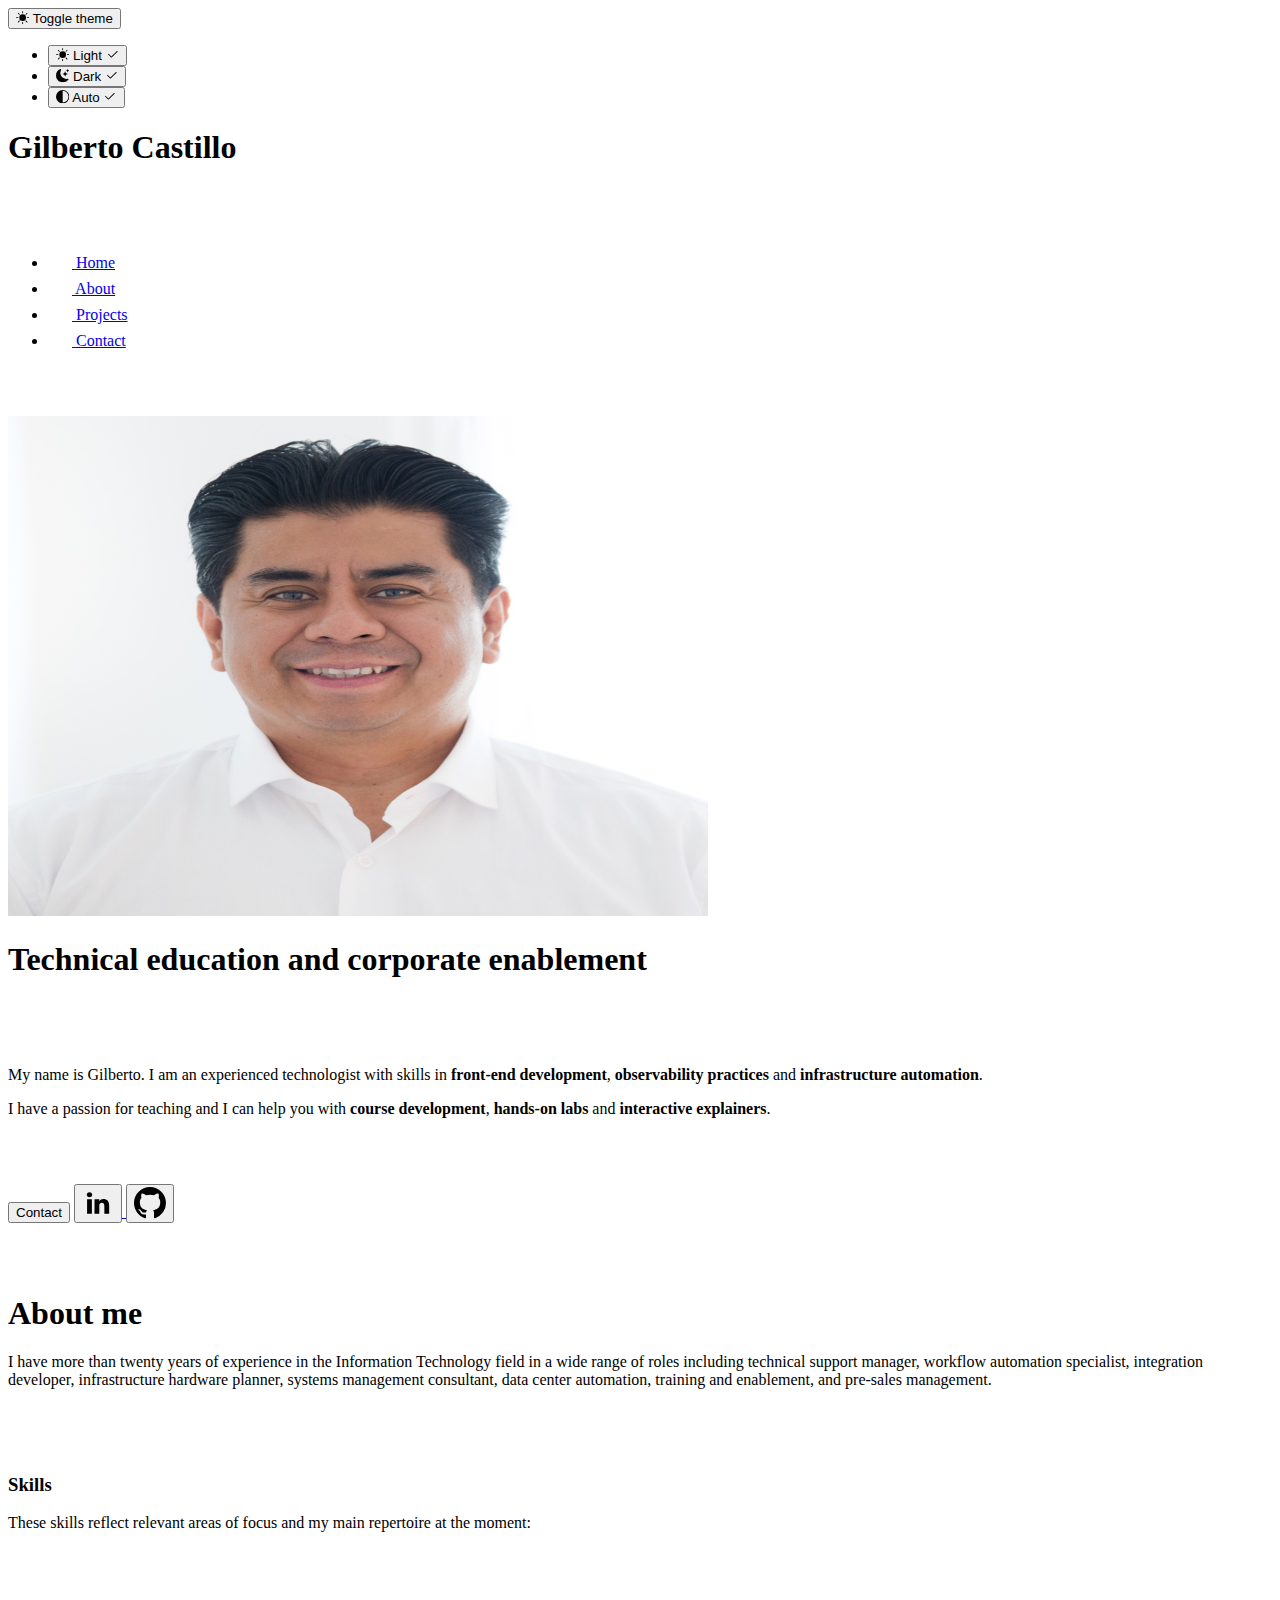
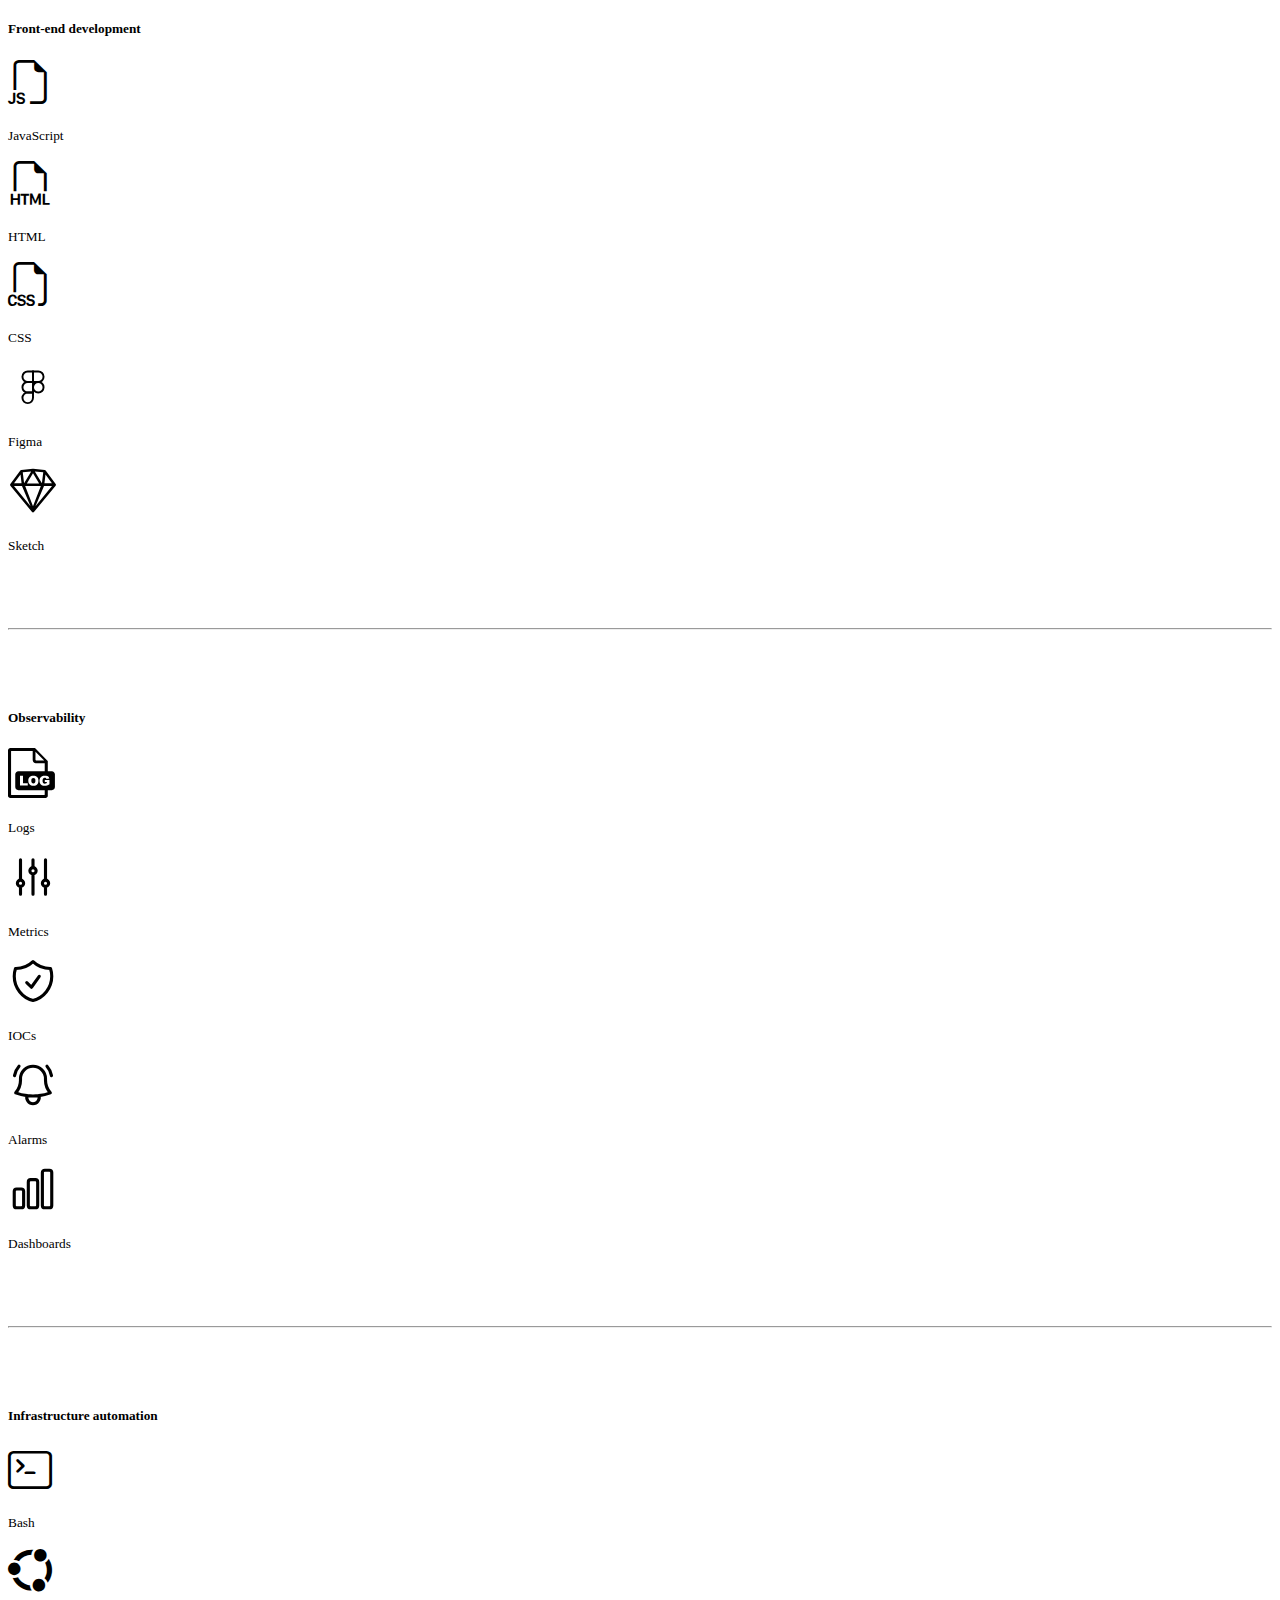
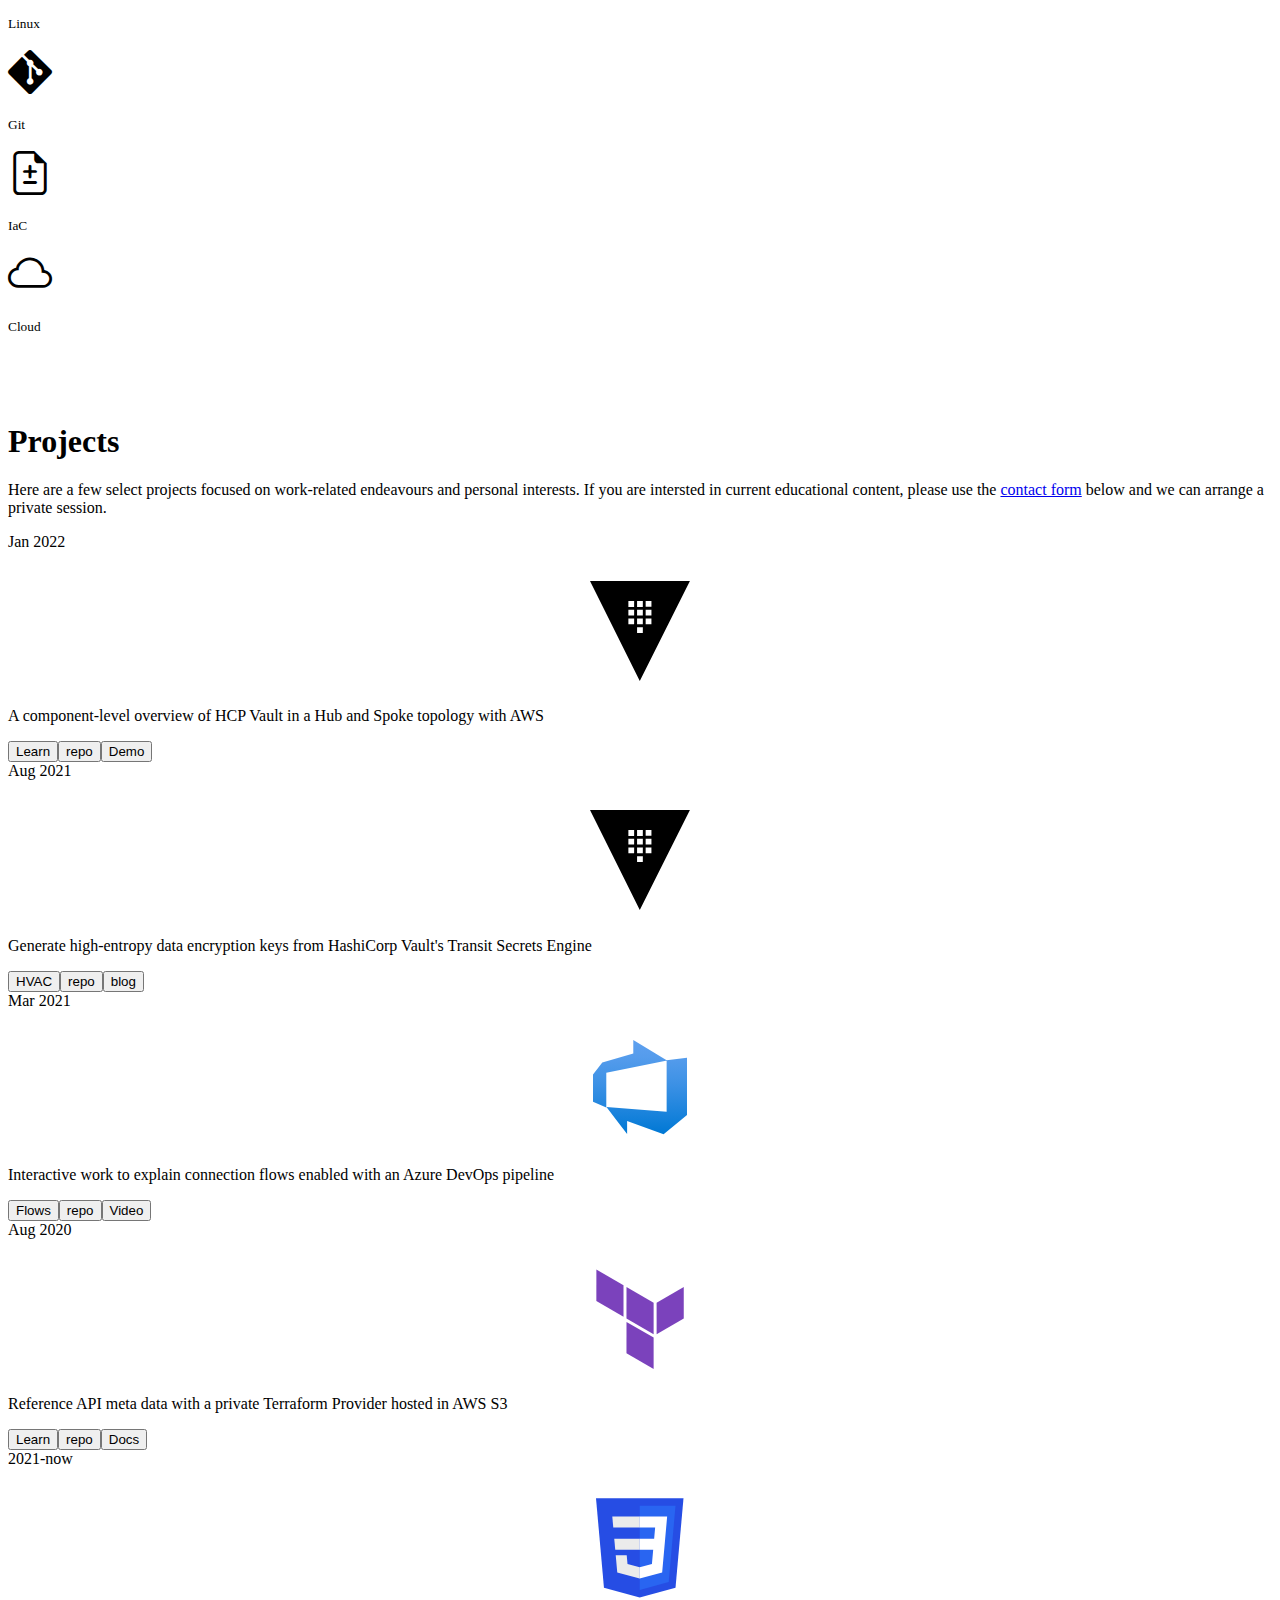
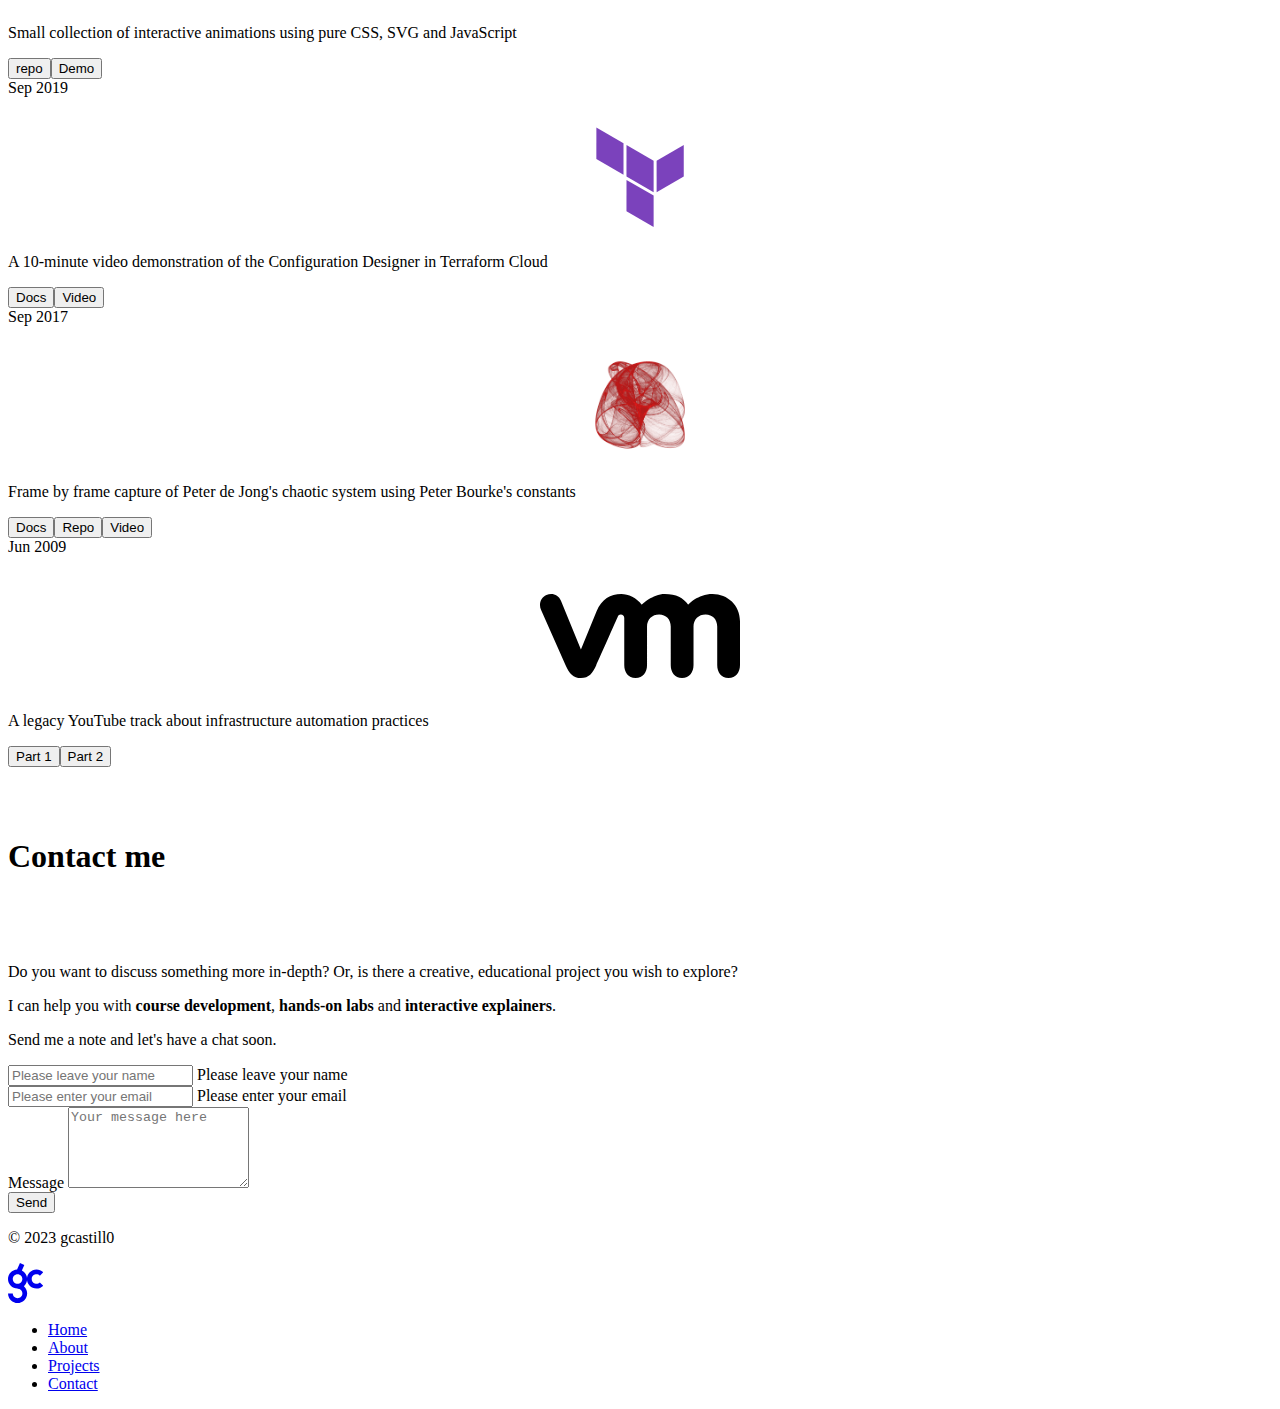
==== index.html @ 2a3304d2 "Updating copy on some areas" ====
<!doctype html>
<html lang="en" data-bs-theme="auto">

  <head>

    <meta charset="utf-8">
    <meta name="viewport" content="width=device-width, initial-scale=1">
    <meta name="description" content="">
    <meta name="author" content="Mark Otto, Jacob Thornton, and Bootstrap contributors">
    <meta name="generator" content="Hugo 0.111.3">
    <title>gcastill0</title>

    <link href="https://cdn.jsdelivr.net/npm/bootstrap@5.3.0-alpha3/dist/css/bootstrap.min.css" rel="stylesheet"
      integrity="sha384-KK94CHFLLe+nY2dmCWGMq91rCGa5gtU4mk92HdvYe+M/SXH301p5ILy+dN9+nJOZ" crossorigin="anonymous">

    <link rel="stylesheet" href="https://cdn.jsdelivr.net/npm/bootstrap-icons@1.10.4/font/bootstrap-icons.css">

    <script src="https://cdn.jsdelivr.net/npm/bootstrap@5.3.0-alpha3/dist/js/bootstrap.bundle.min.js"
      integrity="sha384-ENjdO4Dr2bkBIFxQpeoTz1HIcje39Wm4jDKdf19U8gI4ddQ3GYNS7NTKfAdVQSZe" crossorigin="anonymous"
      defer></script>

    <script src="/js/color-modes.js"></script>

    <link rel="stylesheet" href="/css/styles.css">
  </head>

  <body>

    <main>

      <svg xmlns="http://www.w3.org/2000/svg" style="display: none;">
        <symbol id="check2" viewBox="0 0 16 16">
          <path
            d="M13.854 3.646a.5.5 0 0 1 0 .708l-7 7a.5.5 0 0 1-.708 0l-3.5-3.5a.5.5 0 1 1 .708-.708L6.5 10.293l6.646-6.647a.5.5 0 0 1 .708 0z" />
        </symbol>
        <symbol id="circle-half" viewBox="0 0 16 16">
          <path d="M8 15A7 7 0 1 0 8 1v14zm0 1A8 8 0 1 1 8 0a8 8 0 0 1 0 16z" />
        </symbol>
        <symbol id="moon-stars-fill" viewBox="0 0 16 16">
          <path
            d="M6 .278a.768.768 0 0 1 .08.858 7.208 7.208 0 0 0-.878 3.46c0 4.021 3.278 7.277 7.318 7.277.527 0 1.04-.055 1.533-.16a.787.787 0 0 1 .81.316.733.733 0 0 1-.031.893A8.349 8.349 0 0 1 8.344 16C3.734 16 0 12.286 0 7.71 0 4.266 2.114 1.312 5.124.06A.752.752 0 0 1 6 .278z" />
          <path
            d="M10.794 3.148a.217.217 0 0 1 .412 0l.387 1.162c.173.518.579.924 1.097 1.097l1.162.387a.217.217 0 0 1 0 .412l-1.162.387a1.734 1.734 0 0 0-1.097 1.097l-.387 1.162a.217.217 0 0 1-.412 0l-.387-1.162A1.734 1.734 0 0 0 9.31 6.593l-1.162-.387a.217.217 0 0 1 0-.412l1.162-.387a1.734 1.734 0 0 0 1.097-1.097l.387-1.162zM13.863.099a.145.145 0 0 1 .274 0l.258.774c.115.346.386.617.732.732l.774.258a.145.145 0 0 1 0 .274l-.774.258a1.156 1.156 0 0 0-.732.732l-.258.774a.145.145 0 0 1-.274 0l-.258-.774a1.156 1.156 0 0 0-.732-.732l-.774-.258a.145.145 0 0 1 0-.274l.774-.258c.346-.115.617-.386.732-.732L13.863.1z" />
        </symbol>
        <symbol id="sun-fill" viewBox="0 0 16 16">
          <path
            d="M8 12a4 4 0 1 0 0-8 4 4 0 0 0 0 8zM8 0a.5.5 0 0 1 .5.5v2a.5.5 0 0 1-1 0v-2A.5.5 0 0 1 8 0zm0 13a.5.5 0 0 1 .5.5v2a.5.5 0 0 1-1 0v-2A.5.5 0 0 1 8 13zm8-5a.5.5 0 0 1-.5.5h-2a.5.5 0 0 1 0-1h2a.5.5 0 0 1 .5.5zM3 8a.5.5 0 0 1-.5.5h-2a.5.5 0 0 1 0-1h2A.5.5 0 0 1 3 8zm10.657-5.657a.5.5 0 0 1 0 .707l-1.414 1.415a.5.5 0 1 1-.707-.708l1.414-1.414a.5.5 0 0 1 .707 0zm-9.193 9.193a.5.5 0 0 1 0 .707L3.05 13.657a.5.5 0 0 1-.707-.707l1.414-1.414a.5.5 0 0 1 .707 0zm9.193 2.121a.5.5 0 0 1-.707 0l-1.414-1.414a.5.5 0 0 1 .707-.707l1.414 1.414a.5.5 0 0 1 0 .707zM4.464 4.465a.5.5 0 0 1-.707 0L2.343 3.05a.5.5 0 1 1 .707-.707l1.414 1.414a.5.5 0 0 1 0 .708z" />
        </symbol>
      </svg>

      <div class="dropdown position-fixed bottom-0 end-0 mb-3 me-3 bd-mode-toggle">
        <button class="btn btn-bd-primary py-2 dropdown-toggle d-flex align-items-center" id="bd-theme" type="button"
          aria-expanded="false" data-bs-toggle="dropdown" aria-label="Toggle theme (auto)">
          <svg class="bi my-1 theme-icon-active" width="1em" height="1em">
            <use href="#circle-half"></use>
          </svg>
          <span class="visually-hidden" id="bd-theme-text">Toggle theme</span>
        </button>
        <ul class="dropdown-menu dropdown-menu-end shadow" aria-labelledby="bd-theme-text">
          <li>
            <button type="button" class="dropdown-item d-flex align-items-center" data-bs-theme-value="light"
              aria-pressed="false">
              <svg class="bi me-2 opacity-50 theme-icon" width="1em" height="1em">
                <use href="#sun-fill"></use>
              </svg>
              Light
              <svg class="bi ms-auto d-none" width="1em" height="1em">
                <use href="#check2"></use>
              </svg>
            </button>
          </li>
          <li>
            <button type="button" class="dropdown-item d-flex align-items-center" data-bs-theme-value="dark"
              aria-pressed="false">
              <svg class="bi me-2 opacity-50 theme-icon" width="1em" height="1em">
                <use href="#moon-stars-fill"></use>
              </svg>
              Dark
              <svg class="bi ms-auto d-none" width="1em" height="1em">
                <use href="#check2"></use>
              </svg>
            </button>
          </li>
          <li>
            <button type="button" class="dropdown-item d-flex align-items-center active" data-bs-theme-value="auto"
              aria-pressed="true">
              <svg class="bi me-2 opacity-50 theme-icon" width="1em" height="1em">
                <use href="#circle-half"></use>
              </svg>
              Auto
              <svg class="bi ms-auto d-none" width="1em" height="1em">
                <use href="#check2"></use>
              </svg>
            </button>
          </li>
        </ul>
      </div>


      <h1 class="visually-hidden">Gilberto Castillo</h1>

      <nav class="navbar navbar-expand-md navbar-dark fixed-top bg-dark">
        <div class="container col-xxl-8">
          <div class="container">
            <div class="d-flex flex-wrap align-items-center justify-content-center justify-content-lg-start">

              <a href="/"
                class="d-flex align-items-center mb-3 mb-md-0 me-md-auto link-body-emphasis text-decoration-none">
                <svg class="bi me-2" xmlns="http://www.w3.org/2000/svg" height="40" viewBox="0 0 353.969117 401.290452">
                  <g fill="#FFF" fill-rule="evenodd">
                    <path
                      d="M286 256.958c26.64 0 49.264-9.37 67.874-28.11l-33.963-33.97c-9.769 9.386-21.073 14.08-33.911 14.08-19.257 0-48-14.047-48-48s28.305-48 48-48c13.13 0 24.477 4.682 34.04 14.047l33.93-33.843C335.37 74.36 312.713 64.958 286 64.958c-53.02 0-96 42.98-96 96 0 53.019 42.98 96 96 96Z" />
                    <path
                      d="m119.971 0 43.85 19.523-24.758 55.611C170.458 90.918 192 123.422 192 160.958c0 28.694-12.59 54.448-32.546 72.04a109.065 109.065 0 0 1 4.675 4.41c37.49 37.49 37.49 98.274 0 135.765-37.49 37.49-98.274 37.49-135.764 0C9.475 354.283.102 331.615.247 305.168l47.922.06c.14 13.385 4.853 24.72 14.137 34.004 13.926 13.926 43.874 24.008 67.882 0 24.008-24.009 13.617-54.266 0-67.883-9.078-9.078-20.39-13.752-33.935-14.022v-.37H96c-53.02 0-96-42.98-96-96 0-51.339 40.3-93.266 90.992-95.87L119.972 0ZM96 112.958c-26.51 0-48 21.49-48 48s21.49 48 48 48 48-21.49 48-48-21.49-48-48-48Z" />
                  </g>
                </svg>
              </a>

              <ul class="nav col-12 col-lg-auto my-2 justify-content-center my-md-0 text-small">
                <li>
                  <a href="#home" class="nav-link text-secondary active" aria-current="page">
                    <svg class="bi d-block mx-auto mb-1" width="24" height="24">
                      <use xlink:href="#home" />
                    </svg>
                    Home
                  </a>
                </li>
                <li>
                  <a href="#about" class="nav-link text-white">
                    <svg class="bi d-block mx-auto mb-1" width="24" height="24">
                      <use xlink:href="#about" />
                    </svg>
                    About
                  </a>
                </li>
                <li>
                  <a href="#projects" class="nav-link text-white">
                    <svg class="bi d-block mx-auto mb-1" width="24" height="24">
                      <use xlink:href="#projects" />
                    </svg>
                    Projects
                  </a>
                </li>
                <li>
                  <a href="#contact" class="nav-link text-white">
                    <svg class="bi d-block mx-auto mb-1" width="24" height="24">
                      <use xlink:href="#contact" />
                    </svg>
                    Contact
                  </a>
                </li>
              </ul>
            </div>
          </div>
        </div>
      </nav>

      <div class="vspacer"></div>

      <div class="container col-xxl-8 px-4 py-5" id="home">
        <div class="row flex-lg-row-reverse align-items-center g-5 py-5">
          <div class="col-10 col-sm-8 col-lg-6">
            <img src="img/IMG_2573.png" alt="Gilberto Castillo" class="d-block mx-lg-auto img-fluid" width="700"
              height="500" loading="lazy">
          </div>
          <div class="col-lg-6">
            <h1 class="display-5 fw-bold text-body-emphasis lh-1 mb-3">Technical education and corporate enablement
            </h1>
            <div class="vspacer"></div>
            <p class="lead">
              My name is Gilberto. I am an experienced technologist with skills in <strong>front-end
                development</strong>, <strong>observability
                practices</strong> and <strong>infrastructure automation</strong>.
            </p>
            <p class="lead">
              I have a passion for teaching and I can help you with <strong>course development</strong>,
              <strong>hands-on labs</strong>
              and <strong>interactive explainers</strong>.
            </p>
            <div class="vspacer"></div>
            <div class="d-flex gap-2 d-md-flex mb-3">
              <button type="button" class="btn btn-primary btn-lg px-4 me-md-2"
                onclick="location.href='#contact'">Contact</button>

              <a href="https://www.linkedin.com/in/gcastill0" class="link-secondary">
                <button type="button" class="btn btn-outline-secondary d-inline-flex align-items-center">

                  <?xml version="1.0" encoding="UTF-8"?>
                  <svg width="32" height="32" viewBox="0 0 16 16" version="1.1" xmlns="http://www.w3.org/2000/svg"
                    class="bi bi-linkedin">
                    <g fill-rule="nonzero">
                      <path
                        d="M0,1.146 C0,0.513 0.526,0 1.175,0 L14.825,0 C15.474,0 16,0.513 16,1.146 L16,14.854 C16,15.487 15.474,16 14.825,16 L1.175,16 C0.526,16 0,15.487 0,14.854 L0,1.146 Z"
                        fill="none"></path>
                      <path
                        d="M4.943,13.394 L4.943,6.169 L2.542,6.169 L2.542,13.394 L4.943,13.394 Z M3.743,5.182 C4.58,5.182 5.101,4.628 5.101,3.934 C5.086,3.225 4.581,2.686 3.759,2.686 C2.937,2.686 2.4,3.226 2.4,3.934 C2.4,4.628 2.921,5.182 3.727,5.182 L3.743,5.182 Z M8.651,13.394 L8.651,9.359 C8.651,9.143 8.667,8.927 8.731,8.773 C8.904,8.342 9.299,7.895 9.963,7.895 C10.832,7.895 11.179,8.557 11.179,9.529 L11.179,13.394 L13.58,13.394 L13.58,9.25 C13.58,7.03 12.396,5.998 10.816,5.998 C9.542,5.998 8.971,6.698 8.651,7.191 L8.651,7.216 L8.635,7.216 C8.640311,7.20765239 8.64564435,7.19931903 8.651,7.191 L8.651,6.169 L6.251,6.169 C6.281,6.847 6.251,13.394 6.251,13.394 L8.651,13.394 L8.651,13.394 Z"
                        fill="currentColor"></path>
                    </g>
                  </svg>

                </button>
              </a>

              <a href="https://github.com/gcastill0" class="link-secondary">
                <button type="button" class="btn btn-outline-secondary d-inline-flex align-items-center"
                  data-bs-theme-value="dark">

                  <svg xmlns="http://www.w3.org/2000/svg" width="32" height="32" fill="currentColor"
                    class="bi bi-github" viewBox="0 0 16 16">
                    <path
                      d="M8 0C3.58 0 0 3.58 0 8c0 3.54 2.29 6.53 5.47 7.59.4.07.55-.17.55-.38 0-.19-.01-.82-.01-1.49-2.01.37-2.53-.49-2.69-.94-.09-.23-.48-.94-.82-1.13-.28-.15-.68-.52-.01-.53.63-.01 1.08.58 1.23.82.72 1.21 1.87.87 2.33.66.07-.52.28-.87.51-1.07-1.78-.2-3.64-.89-3.64-3.95 0-.87.31-1.59.82-2.15-.08-.2-.36-1.02.08-2.12 0 0 .67-.21 2.2.82.64-.18 1.32-.27 2-.27.68 0 1.36.09 2 .27 1.53-1.04 2.2-.82 2.2-.82.44 1.1.16 1.92.08 2.12.51.56.82 1.27.82 2.15 0 3.07-1.87 3.75-3.65 3.95.29.25.54.73.54 1.48 0 1.07-.01 1.93-.01 2.2 0 .21.15.46.55.38A8.012 8.012 0 0 0 16 8c0-4.42-3.58-8-8-8z" />
                  </svg>
                </button>
              </a>

            </div>
          </div>
        </div>
      </div>

      <div class="vspacer"></div>

      <div class="container col-xl-10 col-xxl-8 px-4 py-5 border-top" id="about">
        <div class="px-4 py-5 my-5 text-center">
          <h1 class="display-5 fw-bold text-body-emphasis">About me</h1>
          <div class="col-lg-10 mx-auto">
            <p class="lead mb-4">
              I have more than twenty years of experience in the Information Technology field in a wide
              range of roles including technical support manager, workflow automation specialist,
              integration developer, infrastructure hardware planner, systems management consultant,
              data center automation, training and enablement, and pre-sales management.
            </p>
            <div class="vspacer"></div>
            <h3>Skills</h3>
            <p class="lead mb-4">These skills reflect relevant areas of focus and my main repertoire at
              the moment:
            </p>
          </div>

          <div class="vspacer"></div>

          <div class="container">

            <div class="row">
              <div class="col-sm d-flex flex-column align-items-center justify-content-center">
                <h5>Front-end development</h5>
              </div>
              <div class="col-sm d-flex flex-column align-items-center justify-content-center">
                <i class="bi bi-filetype-js" style="font-size: 2.75rem;"></i>
                <p><small>JavaScript</small></p>
              </div>
              <div class="col-sm d-flex flex-column align-items-center justify-content-center">
                <i class="bi bi-filetype-html" style="font-size: 2.75rem;"></i>
                <p><small>HTML</small></p>
              </div>
              <div class="col-sm d-flex flex-column align-items-center justify-content-center">
                <i class="bi bi-filetype-css" style="font-size: 2.75rem;"></i>
                <p><small>CSS</small></p>
              </div>
              <div class="col-sm d-flex flex-column align-items-center justify-content-center">
                <svg height="50" viewBox="0 0 90 90" fill="none" xmlns="http://www.w3.org/2000/svg">
                  <g id="Icon">
                    <rect width="90" height="90" fill="none" />
                    <g id="figma_logo">
                      <path id="Vector"
                        d="M45 45.5C45 42.9804 46.0009 40.5641 47.7825 38.7825C49.5641 37.0009 51.9804 36 54.5 36C57.0196 36 59.4359 37.0009 61.2175 38.7825C62.9991 40.5641 64 42.9804 64 45.5C64 48.0196 62.9991 50.4359 61.2175 52.2175C59.4359 53.9991 57.0196 55 54.5 55C51.9804 55 49.5641 53.9991 47.7825 52.2175C46.0009 50.4359 45 48.0196 45 45.5V45.5Z"
                        stroke="currentColor" stroke-width="3.5" />
                      <path id="Vector_2"
                        d="M26 64.5C26 61.9804 27.0009 59.5641 28.7825 57.7825C30.5641 56.0009 32.9804 55 35.5 55H45V64.5C45 67.0196 43.9991 69.4359 42.2175 71.2175C40.4359 72.9991 38.0196 74 35.5 74C32.9804 74 30.5641 72.9991 28.7825 71.2175C27.0009 69.4359 26 67.0196 26 64.5Z"
                        stroke="currentColor" stroke-width="3.5" />
                      <path id="Vector_3"
                        d="M45 17V36H54.5C57.0196 36 59.4359 34.9991 61.2175 33.2175C62.9991 31.4359 64 29.0196 64 26.5C64 23.9804 62.9991 21.5641 61.2175 19.7825C59.4359 18.0009 57.0196 17 54.5 17H45Z"
                        stroke="currentColor" stroke-width="3.5" />
                      <path id="Vector_4"
                        d="M26 26.5C26 29.0196 27.0009 31.4359 28.7825 33.2175C30.5641 34.9991 32.9804 36 35.5 36H45V17H35.5C32.9804 17 30.5641 18.0009 28.7825 19.7825C27.0009 21.5641 26 23.9804 26 26.5Z"
                        stroke="currentColor" stroke-width="3.5" />
                      <path id="Vector_5"
                        d="M26 45.5C26 48.0196 27.0009 50.4359 28.7825 52.2175C30.5641 53.9991 32.9804 55 35.5 55H45V36H35.5C32.9804 36 30.5641 37.0009 28.7825 38.7825C27.0009 40.5641 26 42.9804 26 45.5Z"
                        stroke="currentColor" stroke-width="3.5" />
                    </g>
                  </g>
                </svg>
                <p><small>Figma</small></p>
              </div>
              <div class="col-sm d-flex flex-column align-items-center justify-content-center">
                <?xml version="1.0" encoding="utf-8"?>
                <svg height="50" viewBox="0 0 15 15" fill="none" xmlns="http://www.w3.org/2000/svg">
                  <path fill-rule="evenodd" clip-rule="evenodd"
                    d="M7.53731 0.826873C7.5125 0.824392 7.4875 0.824392 7.46269 0.826873L3.96269 1.17687C3.85672 1.18747 3.76025 1.24262 3.69736 1.32857L0.699771 5.42528C0.654046 5.48627 0.62647 5.56165 0.625057 5.6434C0.625019 5.6456 0.625 5.64781 0.625 5.65001C0.625 5.65052 0.625001 5.65103 0.625003 5.65153C0.625363 5.74237 0.658021 5.82559 0.712087 5.8903L7.21042 13.7883C7.28165 13.8749 7.38789 13.925 7.5 13.925C7.61211 13.925 7.71835 13.8749 7.78958 13.7883L14.2879 5.89031C14.342 5.8256 14.3746 5.74237 14.375 5.65153C14.375 5.65103 14.375 5.65052 14.375 5.65001C14.375 5.64849 14.375 5.64697 14.375 5.64545C14.3749 5.63963 14.3747 5.63382 14.3744 5.62801C14.37 5.55219 14.3431 5.48242 14.3002 5.42527L11.3026 1.32857C11.2397 1.24262 11.1433 1.18747 11.0373 1.17687L7.53731 0.826873ZM10.925 5.27501V5.25236L10.9223 5.27501H10.925ZM10.9342 5.17498H13.1877L11.2495 2.5261L10.9342 5.17498ZM10.5707 1.88395L8.04432 1.63131L10.1747 5.21034L10.5707 1.88395ZM6.95568 1.63131L4.42931 1.88395L4.82531 5.21034L6.95568 1.63131ZM3.75046 2.5261L1.81226 5.17498H4.0658L3.75046 2.5261ZM1.79416 6.02501L6.75861 12.0587L4.22371 6.0669C4.21787 6.0531 4.21314 6.0391 4.20949 6.02501H1.79416ZM5.15055 6.02501L7.49999 12.1085L9.84943 6.02501H9.78681H5.21319H5.15055ZM10.7905 6.02501C10.7869 6.0391 10.7821 6.0531 10.7763 6.0669L8.24139 12.0587L13.2058 6.02501H10.7905ZM7.5 2.18317L9.34038 5.27501H5.65962L7.5 2.18317Z"
                    fill="currentColor" />
                </svg>
                <p><small>Sketch</small></p>
              </div>
            </div>

            <div class="vspacer"></div>
            <hr class="hr hr-blurry" />
            <div class="vspacer"></div>

            <div class="row">
              <div class="col-sm d-flex flex-column align-items-center justify-content-center">
                <h5>Observability</h5>
              </div>
              <div class="col-sm d-flex flex-column align-items-center justify-content-center">
                <svg xmlns="http://www.w3.org/2000/svg" xml:space="preserve" height="50"
                  style="enable-background:new 0 0 115.28 122.88" viewBox="0 0 115.28 122.88">
                  <path
                    d="M25.38 57h64.88V37.34H69.59c-2.17 0-5.19-1.17-6.62-2.6-1.43-1.43-2.3-4.01-2.3-6.17V7.64H8.15c-.18 0-.32.09-.41.18-.15.1-.19.23-.19.42v106.45c0 .14.09.32.18.41.09.14.28.18.41.18h81.51c.18 0 .17-.09.27-.18.14-.09.33-.28.33-.41v-11.16H25.38c-4.14 0-7.56-3.4-7.56-7.56V64.55c0-4.15 3.4-7.55 7.56-7.55zm4.11 11.38h7.43v18.15h11.63v5.92H29.49V68.38zm20.4 12.05c0-3.93 1.09-6.99 3.28-9.17 2.19-2.19 5.24-3.28 9.15-3.28 4.01 0 7.09 1.08 9.26 3.22 2.17 2.15 3.25 5.16 3.25 9.04 0 2.81-.47 5.11-1.42 6.91-.95 1.8-2.32 3.2-4.11 4.2-1.79 1-4.02 1.5-6.69 1.5-2.71 0-4.96-.43-6.74-1.29-1.78-.87-3.22-2.23-4.32-4.11-1.11-1.87-1.66-4.21-1.66-7.02zm7.42.01c0 2.43.45 4.17 1.36 5.23.91 1.06 2.14 1.59 3.7 1.59 1.6 0 2.84-.52 3.71-1.56.88-1.04 1.32-2.9 1.32-5.6 0-2.26-.46-3.92-1.37-4.96-.92-1.05-2.16-1.57-3.73-1.57-1.5 0-2.71.53-3.62 1.59-.91 1.08-1.37 2.83-1.37 5.28zm33.11 3.3v-5.01h11.49v10.23c-2.2 1.5-4.15 2.53-5.83 3.07-1.69.54-3.7.81-6.02.81-2.86 0-5.19-.49-6.99-1.46-1.8-.97-3.19-2.42-4.18-4.35-.99-1.92-1.48-4.13-1.48-6.63 0-2.63.54-4.91 1.62-6.85 1.08-1.94 2.67-3.41 4.76-4.42 1.63-.78 3.83-1.17 6.58-1.17 2.66 0 4.64.24 5.96.72 1.32.48 2.41 1.23 3.28 2.24.87 1.01 1.52 2.3 1.96 3.85l-7.16 1.29c-.3-.91-.8-1.61-1.5-2.09-.71-.49-1.6-.73-2.7-.73-1.62 0-2.92.57-3.89 1.7-.97 1.13-1.45 2.92-1.45 5.37 0 2.6.49 4.46 1.47 5.57.97 1.11 2.34 1.68 4.09 1.68.83 0 1.62-.12 2.37-.36s1.61-.65 2.59-1.22v-2.25h-4.97v.01zM97.79 57h9.93c4.16 0 7.56 3.41 7.56 7.56v31.42c0 4.15-3.41 7.56-7.56 7.56h-9.93v13.55c0 1.61-.65 3.04-1.7 4.1a5.74 5.74 0 0 1-4.1 1.7H5.81a5.74 5.74 0 0 1-4.1-1.7 5.74 5.74 0 0 1-1.7-4.1V5.85c0-1.61.65-3.04 1.7-4.1a5.81 5.81 0 0 1 4.1-1.7h58.72c.13-.05.27-.05.41-.05.64 0 1.29.28 1.75.69h.09c.09.05.14.09.23.18L97 31.23c.51.51.88 1.2.88 1.98 0 .23-.05.41-.09.65V57zM67.52 27.97V8.94l21.43 21.7H70.19c-.74 0-1.38-.32-1.89-.78-.46-.46-.78-1.15-.78-1.89z"
                    fill="currentColor" style="fill-rule:evenodd;clip-rule:evenodd" />
                </svg>
                <p><small>Logs</small></p>
              </div>
              <div class="col-sm d-flex flex-column align-items-center justify-content-center">
                <svg xmlns="http://www.w3.org/2000/svg" fill="none" height="50" viewBox="0 0 24 24" stroke-width="1.5"
                  stroke="currentColor" class="w-6 h-6">
                  <path stroke-linecap="round" stroke-linejoin="round"
                    d="M6 13.5V3.75m0 9.75a1.5 1.5 0 010 3m0-3a1.5 1.5 0 000 3m0 3.75V16.5m12-3V3.75m0 9.75a1.5 1.5 0 010 3m0-3a1.5 1.5 0 000 3m0 3.75V16.5m-6-9V3.75m0 3.75a1.5 1.5 0 010 3m0-3a1.5 1.5 0 000 3m0 9.75V10.5" />
                </svg>
                <p><small>Metrics</small></p>
              </div>
              <div class="col-sm d-flex flex-column align-items-center justify-content-center">
                <svg xmlns="http://www.w3.org/2000/svg" fill="none" height="50" viewBox="0 0 24 24" stroke-width="1.5"
                  stroke="currentColor" class="w-6 h-6">
                  <path stroke-linecap="round" stroke-linejoin="round"
                    d="M9 12.75L11.25 15 15 9.75m-3-7.036A11.959 11.959 0 013.598 6 11.99 11.99 0 003 9.749c0 5.592 3.824 10.29 9 11.623 5.176-1.332 9-6.03 9-11.622 0-1.31-.21-2.571-.598-3.751h-.152c-3.196 0-6.1-1.248-8.25-3.285z" />
                </svg>
                <p><small>IOCs</small></p>
              </div>
              <div class="col-sm d-flex flex-column align-items-center justify-content-center">
                <svg xmlns="http://www.w3.org/2000/svg" fill="none" height="50" viewBox="0 0 24 24" stroke-width="1.5"
                  stroke="currentColor" class="w-6 h-6">
                  <path stroke-linecap="round" stroke-linejoin="round"
                    d="M14.857 17.082a23.848 23.848 0 005.454-1.31A8.967 8.967 0 0118 9.75v-.7V9A6 6 0 006 9v.75a8.967 8.967 0 01-2.312 6.022c1.733.64 3.56 1.085 5.455 1.31m5.714 0a24.255 24.255 0 01-5.714 0m5.714 0a3 3 0 11-5.714 0M3.124 7.5A8.969 8.969 0 015.292 3m13.416 0a8.969 8.969 0 012.168 4.5" />
                </svg>
                <p><small>Alarms</small></p>
              </div>
              <div class="col-sm d-flex flex-column align-items-center justify-content-center">
                <svg xmlns="http://www.w3.org/2000/svg" fill="none" height="50" viewBox="0 0 24 24" stroke-width="1.5"
                  stroke="currentColor" class="w-6 h-6">
                  <path stroke-linecap="round" stroke-linejoin="round"
                    d="M3 13.125C3 12.504 3.504 12 4.125 12h2.25c.621 0 1.125.504 1.125 1.125v6.75C7.5 20.496 6.996 21 6.375 21h-2.25A1.125 1.125 0 013 19.875v-6.75zM9.75 8.625c0-.621.504-1.125 1.125-1.125h2.25c.621 0 1.125.504 1.125 1.125v11.25c0 .621-.504 1.125-1.125 1.125h-2.25a1.125 1.125 0 01-1.125-1.125V8.625zM16.5 4.125c0-.621.504-1.125 1.125-1.125h2.25C20.496 3 21 3.504 21 4.125v15.75c0 .621-.504 1.125-1.125 1.125h-2.25a1.125 1.125 0 01-1.125-1.125V4.125z" />
                </svg>
                <p><small>Dashboards</small></p>
              </div>
            </div>

            <div class="vspacer"></div>
            <hr class="hr hr-blurry" />
            <div class="vspacer"></div>

            <div class="row">
              <div class="col-sm d-flex flex-column align-items-center justify-content-center">
                <h5>Infrastructure automation</h5>
              </div>
              <div class="col-sm d-flex flex-column align-items-center justify-content-center">
                <i class="bi bi-terminal" style="font-size: 2.75rem;"></i>
                <p><small>Bash</small></p>
              </div>
              <div class="col-sm d-flex flex-column align-items-center justify-content-center">
                <i class="bi bi-ubuntu" style="font-size: 2.75rem;"></i>
                <p><small>Linux</small></p>
              </div>
              <div class="col-sm d-flex flex-column align-items-center justify-content-center">
                <i class="bi bi-git" style="font-size: 2.75rem;"></i>
                <p><small>Git</small></p>
              </div>
              <div class="col-sm d-flex flex-column align-items-center justify-content-center">
                <i class="bi bi-file-earmark-diff" style="font-size: 2.75rem;"></i>
                <p><small>IaC</small></p>
              </div>
              <div class="col-sm d-flex flex-column align-items-center justify-content-center">
                <i class="bi bi-cloud" style="font-size: 2.75rem;"></i>
                <p><small>Cloud</small></p>
              </div>
            </div>
          </div>

        </div>

      </div>

      <div class="vspacer"></div>

      <div class="container col-xl-10 col-xxl-8 px-4 py-5 border-top" id="projects">
        <div class="px-4 py-5 my-5 text-center">
          <h1 class="display-5 fw-bold text-body-emphasis">Projects</h1>
          <div class="col-lg-7 mx-auto">
            <p class="lead mb-4">Here are a few select projects focused on work-related endeavours and personal
              interests. If you are intersted in current educational content, please use the <a href="#contact"
                alt="Link to contact form">contact form</a> below and we can arrange a private session.</p>
          </div>
        </div>

        <div class="album py-5 bg-body-tertiary">

          <div class="container">
            <div class="row row-cols-1 row-cols-sm-2 row-cols-md-3 g-3" id="projects-wrapper">
            </div>
          </div>
        </div>

      </div>

      <div class="vspacer"></div>

      <div class="container col-xl-10 col-xxl-8 px-4 py-5 border-top" id="contact">
        <div class="row align-items-center g-lg-5 py-5">
          <div class="col-lg-7 text-center text-lg-start">
            <h1 class="display-4 fw-bold lh-1 text-body-emphasis mb-3">Contact me</h1>
            <div class="vspacer"></div>
            <p class="lead">
              Do you want to discuss something more in-depth? Or, is there a creative,
              educational project you wish to explore?</p>

            <p class="lead">I can help you with <strong>course development</strong>,
              <strong>hands-on labs</strong> and <strong>interactive explainers</strong>.
            </p>

            <p class="lead">Send me a note and let&apos;s have a chat soon.</p>

            </p>
          </div>
          <div class="col-md-10 mx-auto col-lg-5">
            <form class="p-4 p-md-5 border rounded-3 bg-body-tertiary"
              action="https://formsubmit.co/4bdb1b397af055c761932428e2ccc740" method="POST">

              <div class="form-floating mb-3">
                <input type="text" class="form-control" id="name" name="name" placeholder="Please leave your name">
                <label for="floatingPassword">Please leave your name</label>
              </div>

              <div class="form-floating mb-3">
                <input type="email" class="form-control" id="email" name="email" placeholder="Please enter your email">
                <label for="floatingInput">Please enter your email</label>
              </div>


              <div class="mb-3">
                <label for="exampleFormControlTextarea1" class="form-label">Message</label>
                <textarea class="form-control" name="message" id="message" aria-label="With textarea"
                  placeholder="Your message here" rows="5"></textarea>
              </div>

              <button class="w-100 btn btn-lg btn-primary" type="submit">Send</button>
            </form>
          </div>
        </div>
      </div>

      <div class="container">
        <footer class="d-flex flex-wrap justify-content-between align-items-center py-3 my-4 border-top">
          <p class="col-md-4 mb-0 text-body-secondary">&copy; 2023 gcastill0</p>

          <a href="/"
            class="col-md-4 d-flex align-items-center justify-content-center mb-3 mb-md-0 me-md-auto link-body-emphasis text-decoration-none">
            <svg class="bi me-2" xmlns="http://www.w3.org/2000/svg" height="40" viewBox="0 0 353.969117 401.290452">
              <g fill="currentColor" fill-rule="evenodd">
                <path
                  d="M286 256.958c26.64 0 49.264-9.37 67.874-28.11l-33.963-33.97c-9.769 9.386-21.073 14.08-33.911 14.08-19.257 0-48-14.047-48-48s28.305-48 48-48c13.13 0 24.477 4.682 34.04 14.047l33.93-33.843C335.37 74.36 312.713 64.958 286 64.958c-53.02 0-96 42.98-96 96 0 53.019 42.98 96 96 96Z" />
                <path
                  d="m119.971 0 43.85 19.523-24.758 55.611C170.458 90.918 192 123.422 192 160.958c0 28.694-12.59 54.448-32.546 72.04a109.065 109.065 0 0 1 4.675 4.41c37.49 37.49 37.49 98.274 0 135.765-37.49 37.49-98.274 37.49-135.764 0C9.475 354.283.102 331.615.247 305.168l47.922.06c.14 13.385 4.853 24.72 14.137 34.004 13.926 13.926 43.874 24.008 67.882 0 24.008-24.009 13.617-54.266 0-67.883-9.078-9.078-20.39-13.752-33.935-14.022v-.37H96c-53.02 0-96-42.98-96-96 0-51.339 40.3-93.266 90.992-95.87L119.972 0ZM96 112.958c-26.51 0-48 21.49-48 48s21.49 48 48 48 48-21.49 48-48-21.49-48-48-48Z" />
              </g>
            </svg>
          </a>

          <ul class="nav col-md-4 justify-content-end">
            <li class="nav-item"><a href="#home" class="nav-link px-2 text-body-secondary">Home</a></li>
            <li class="nav-item"><a href="#about" class="nav-link px-2 text-body-secondary">About</a></li>
            <li class="nav-item"><a href="#projects" class="nav-link px-2 text-body-secondary">Projects</a></li>
            <li class="nav-item"><a href="#contact" class="nav-link px-2 text-body-secondary">Contact</a></li>
          </ul>
        </footer>
      </div>

    </main>


    <script src="/js/main.js"></script>


  </body>

</html>
---- css/styles.css ----
.bd-placeholder-img {
          font-size: 1.125rem;
          text-anchor: middle;
          -webkit-user-select: none;
          -moz-user-select: none;
          user-select: none;
      }

      @media (min-width: 768px) {
          .bd-placeholder-img-lg {
              font-size: 3.5rem;
          }
      }

      .b-example-divider {
          width: 100%;
          height: 3rem;
          background-color: rgba(0, 0, 0, .1);
          border: solid rgba(0, 0, 0, .15);
          border-width: 1px 0;
          box-shadow: inset 0 .5em 1.5em rgba(0, 0, 0, .1), inset 0 .125em .5em rgba(0, 0, 0, .15);
      }

      .b-example-vr {
          flex-shrink: 0;
          width: 1.5rem;
          height: 100vh;
      }

      .bi {
          vertical-align: -.125em;
          fill: currentColor;
      }

      .nav-scroller {
          position: relative;
          z-index: 2;
          height: 2.75rem;
          overflow-y: hidden;
      }

      .nav-scroller .nav {
          display: flex;
          flex-wrap: nowrap;
          padding-bottom: 1rem;
          margin-top: -1px;
          overflow-x: auto;
          text-align: center;
          white-space: nowrap;
          -webkit-overflow-scrolling: touch;
      }

      .btn-bd-primary {
          --bd-violet-bg: #712cf9;
          --bd-violet-rgb: 112.520718, 44.062154, 249.437846;

          --bs-btn-font-weight: 600;
          --bs-btn-color: var(--bs-white);
          --bs-btn-bg: var(--bd-violet-bg);
          --bs-btn-border-color: var(--bd-violet-bg);
          --bs-btn-hover-color: var(--bs-white);
          --bs-btn-hover-bg: #6528e0;
          --bs-btn-hover-border-color: #6528e0;
          --bs-btn-focus-shadow-rgb: var(--bd-violet-rgb);
          --bs-btn-active-color: var(--bs-btn-hover-color);
          --bs-btn-active-bg: #5a23c8;
          --bs-btn-active-border-color: #5a23c8;
      }

      .bd-mode-toggle {
          z-index: 1500;
      }

      .vspacer {
          width: 1px;
          height: 50px;
      }

      .project_img {
          display: flex;
          justify-content: center;
          padding-top: 30px;
      }

      .project_img img {
          max-height: 100px;
      }

      @media (min-width: 992px) {
          .rounded-lg-3 {
              border-radius: .3rem;
          }
      }
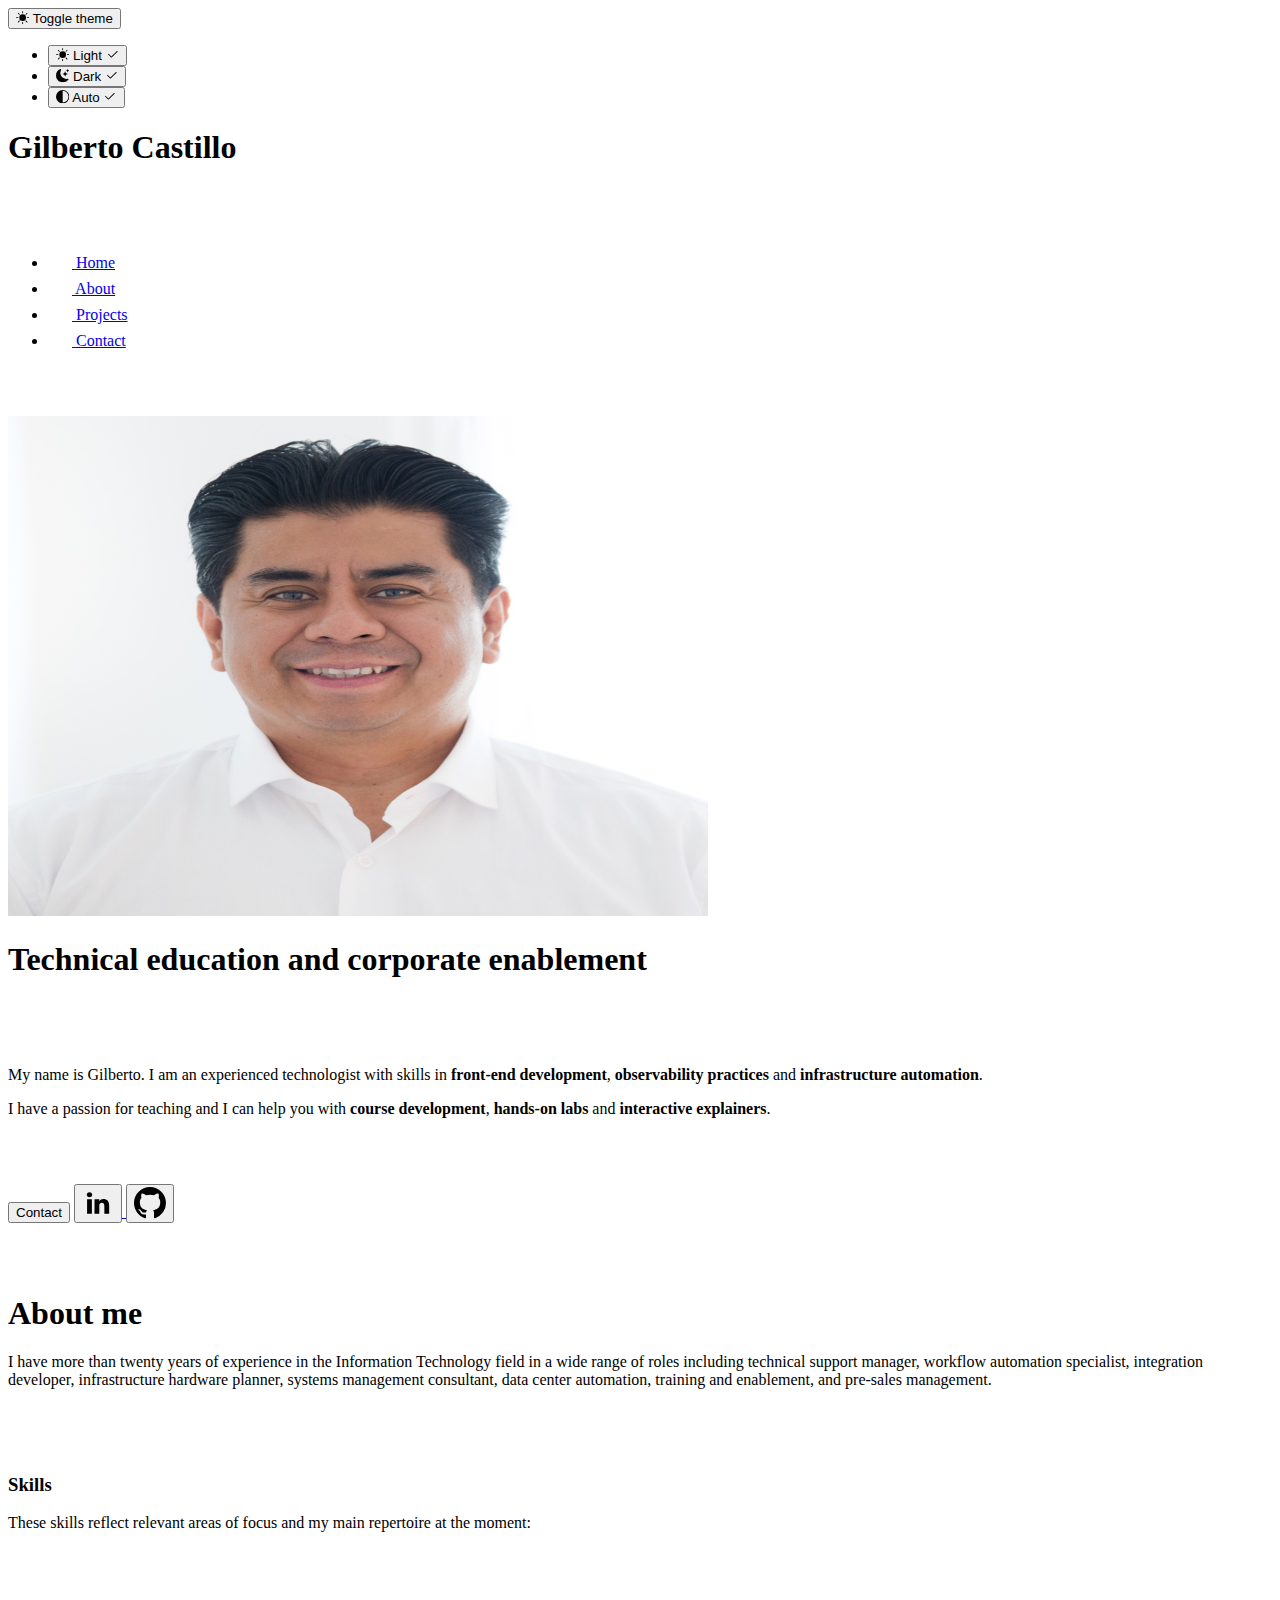
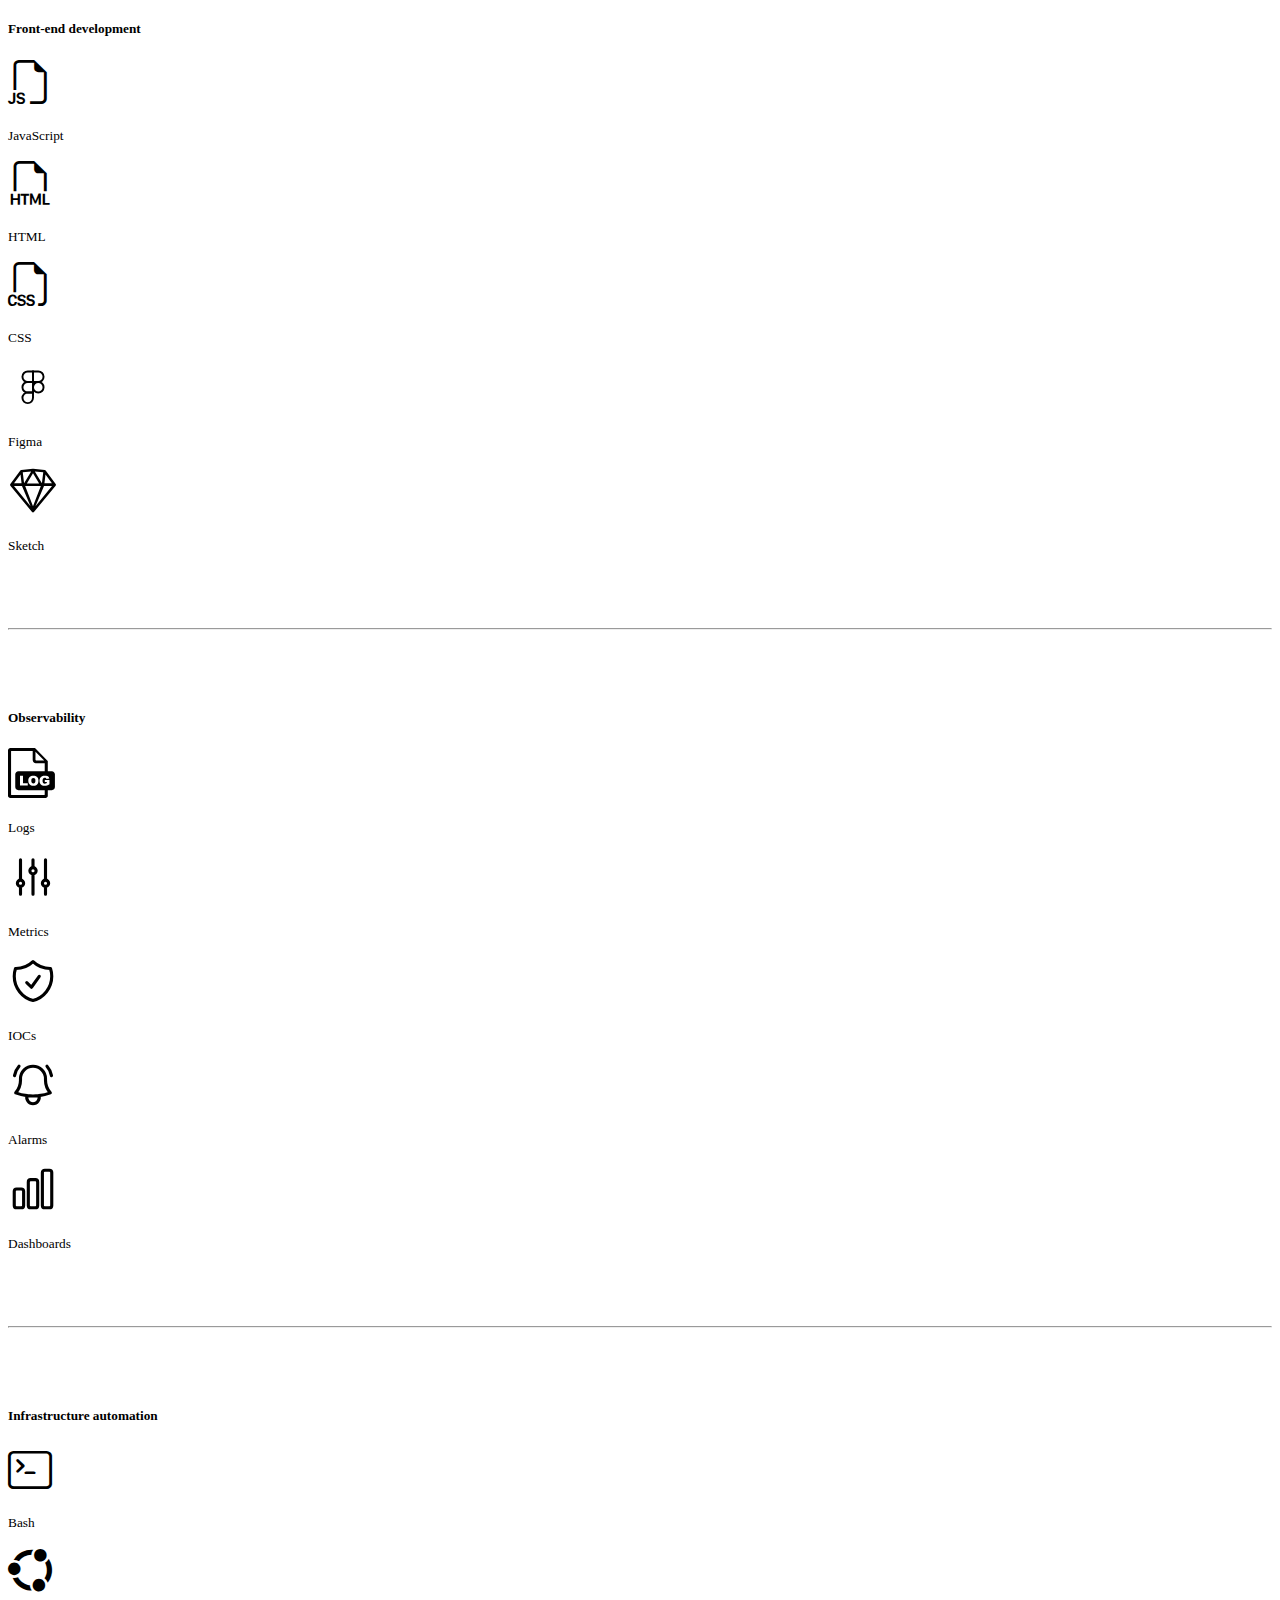
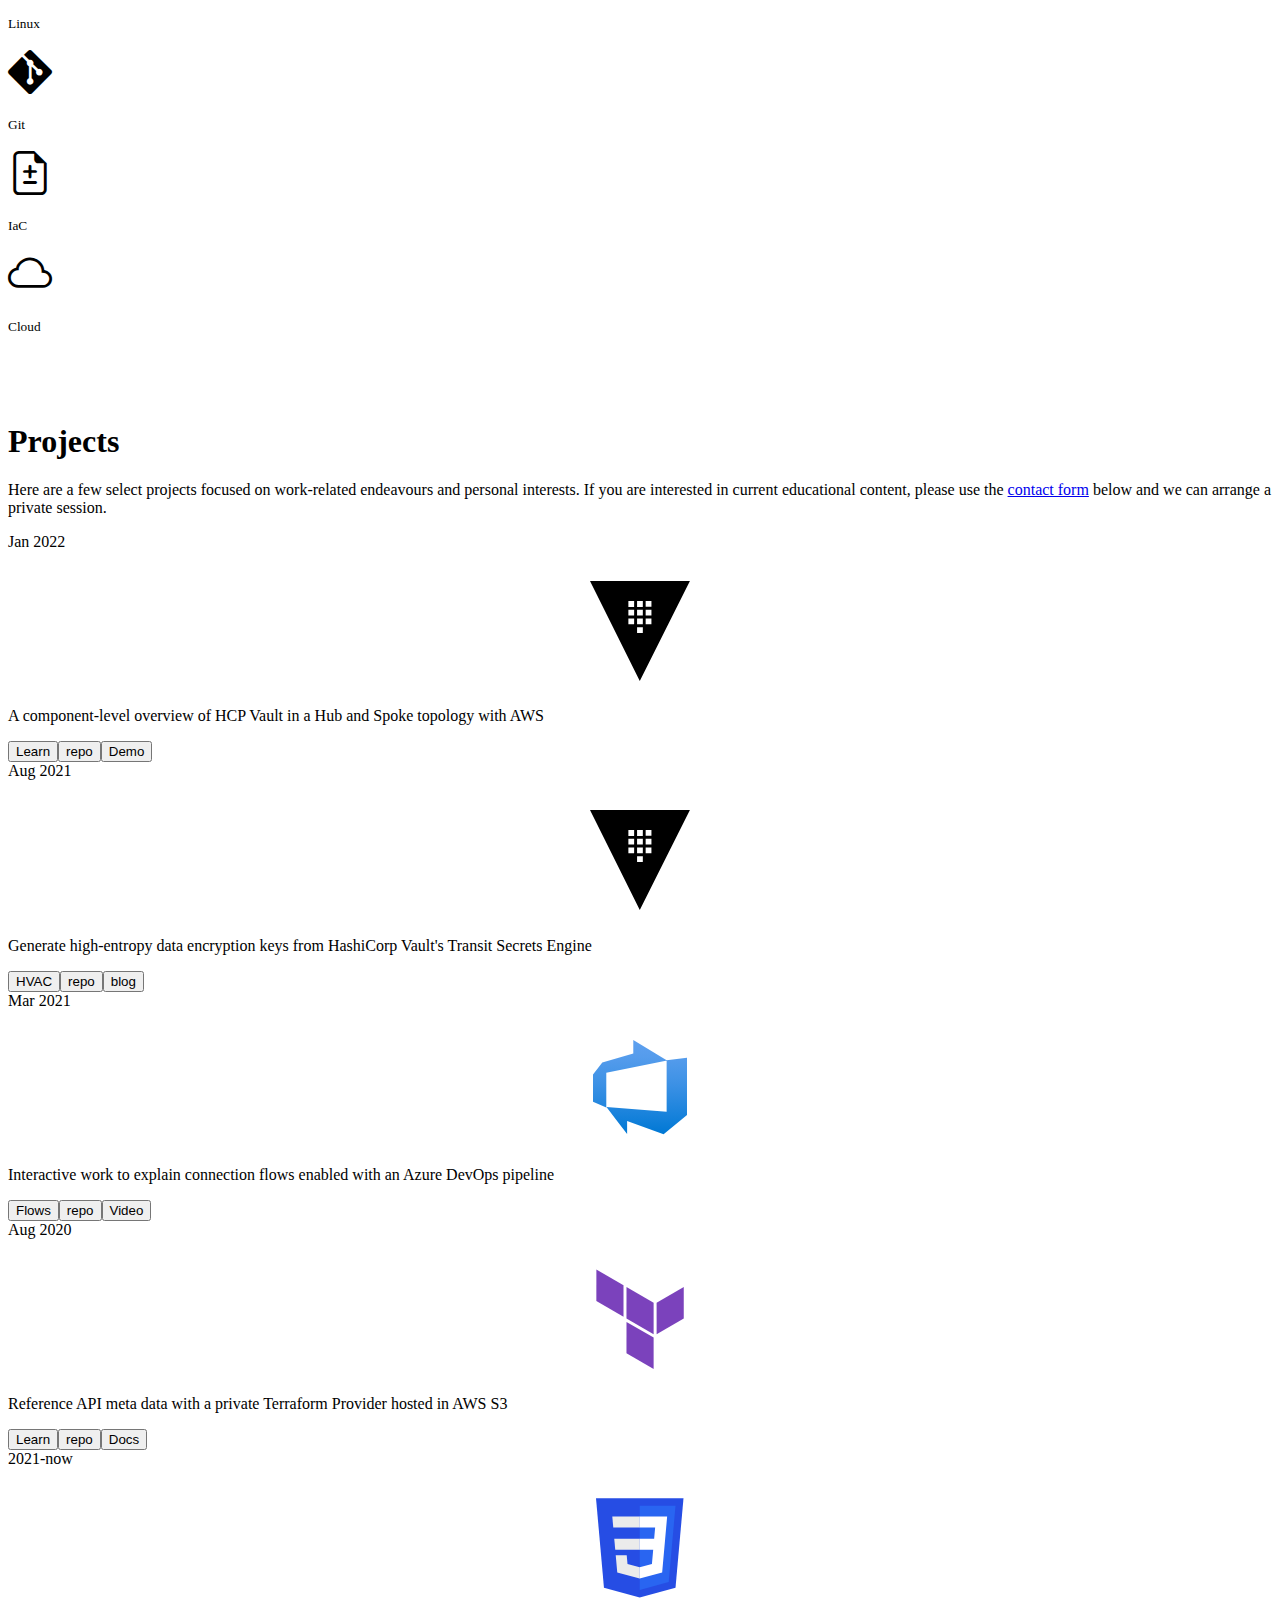
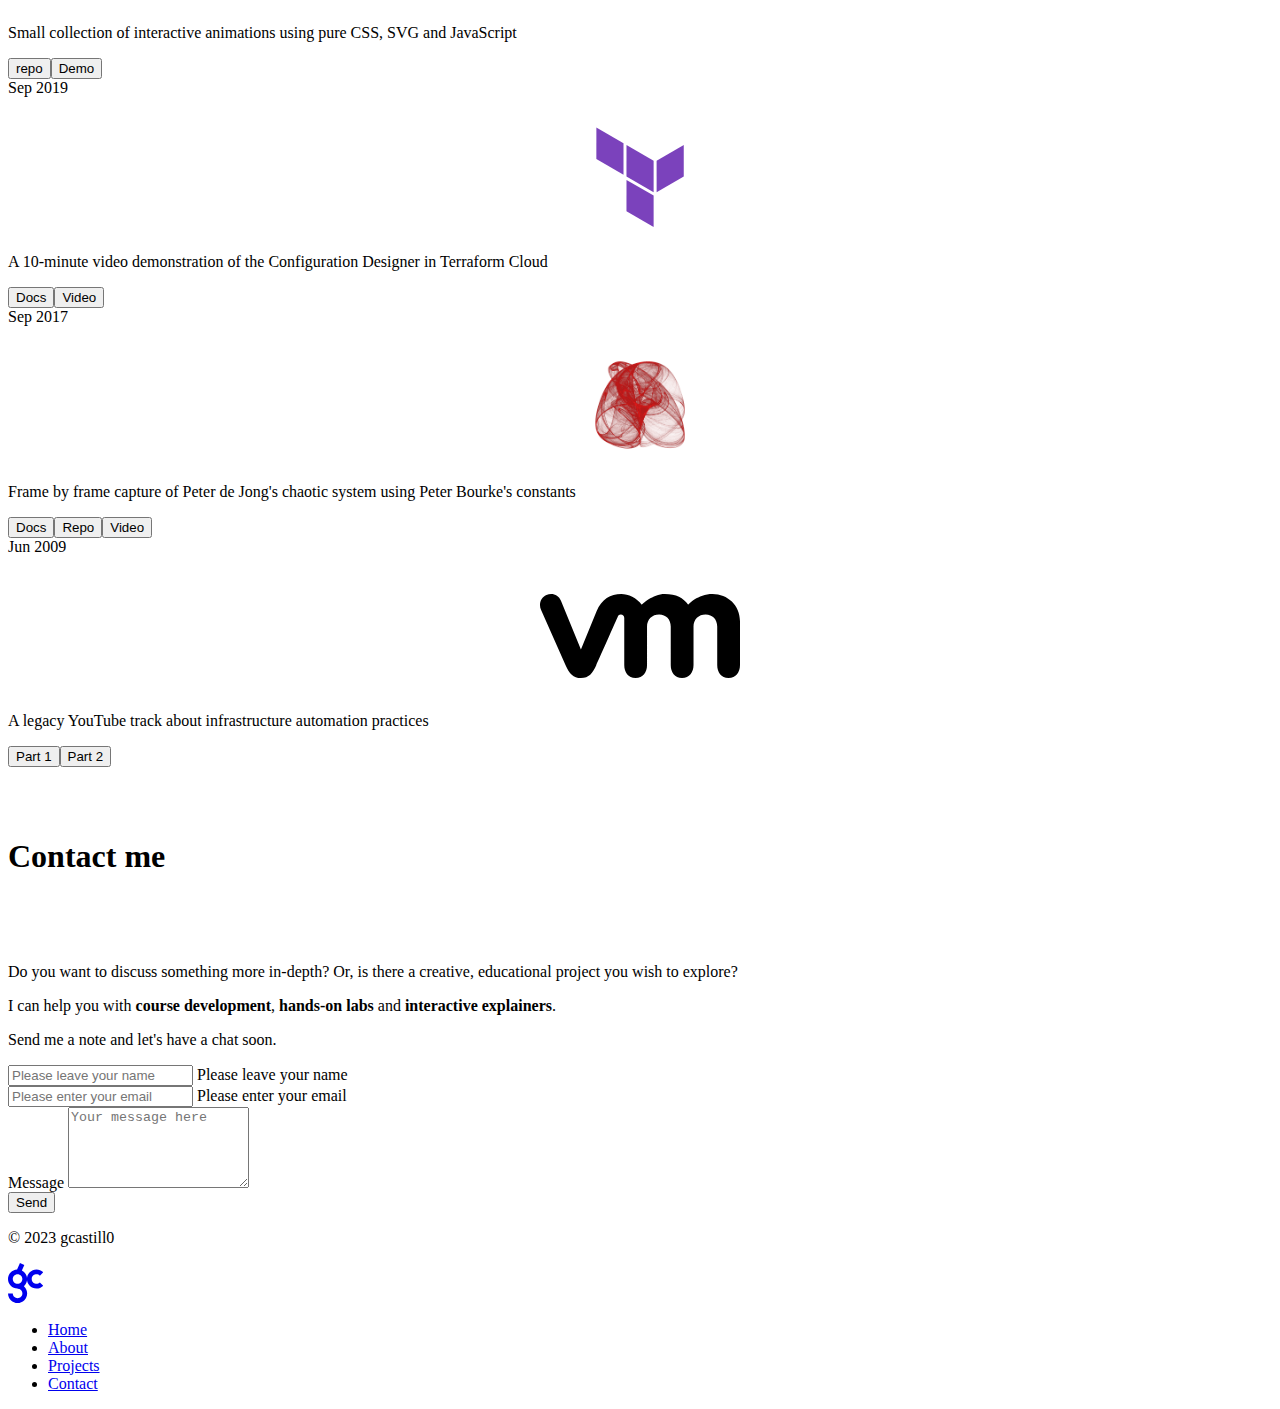
==== commit a013139c: "Fixed a typo" ====
--- a/index.html
+++ b/index.html
@@ -386,7 +386,7 @@
           <h1 class="display-5 fw-bold text-body-emphasis">Projects</h1>
           <div class="col-lg-7 mx-auto">
             <p class="lead mb-4">Here are a few select projects focused on work-related endeavours and personal
-              interests. If you are intersted in current educational content, please use the <a href="#contact"
+              interests. If you are interested in current educational content, please use the <a href="#contact"
                 alt="Link to contact form">contact form</a> below and we can arrange a private session.</p>
           </div>
         </div>
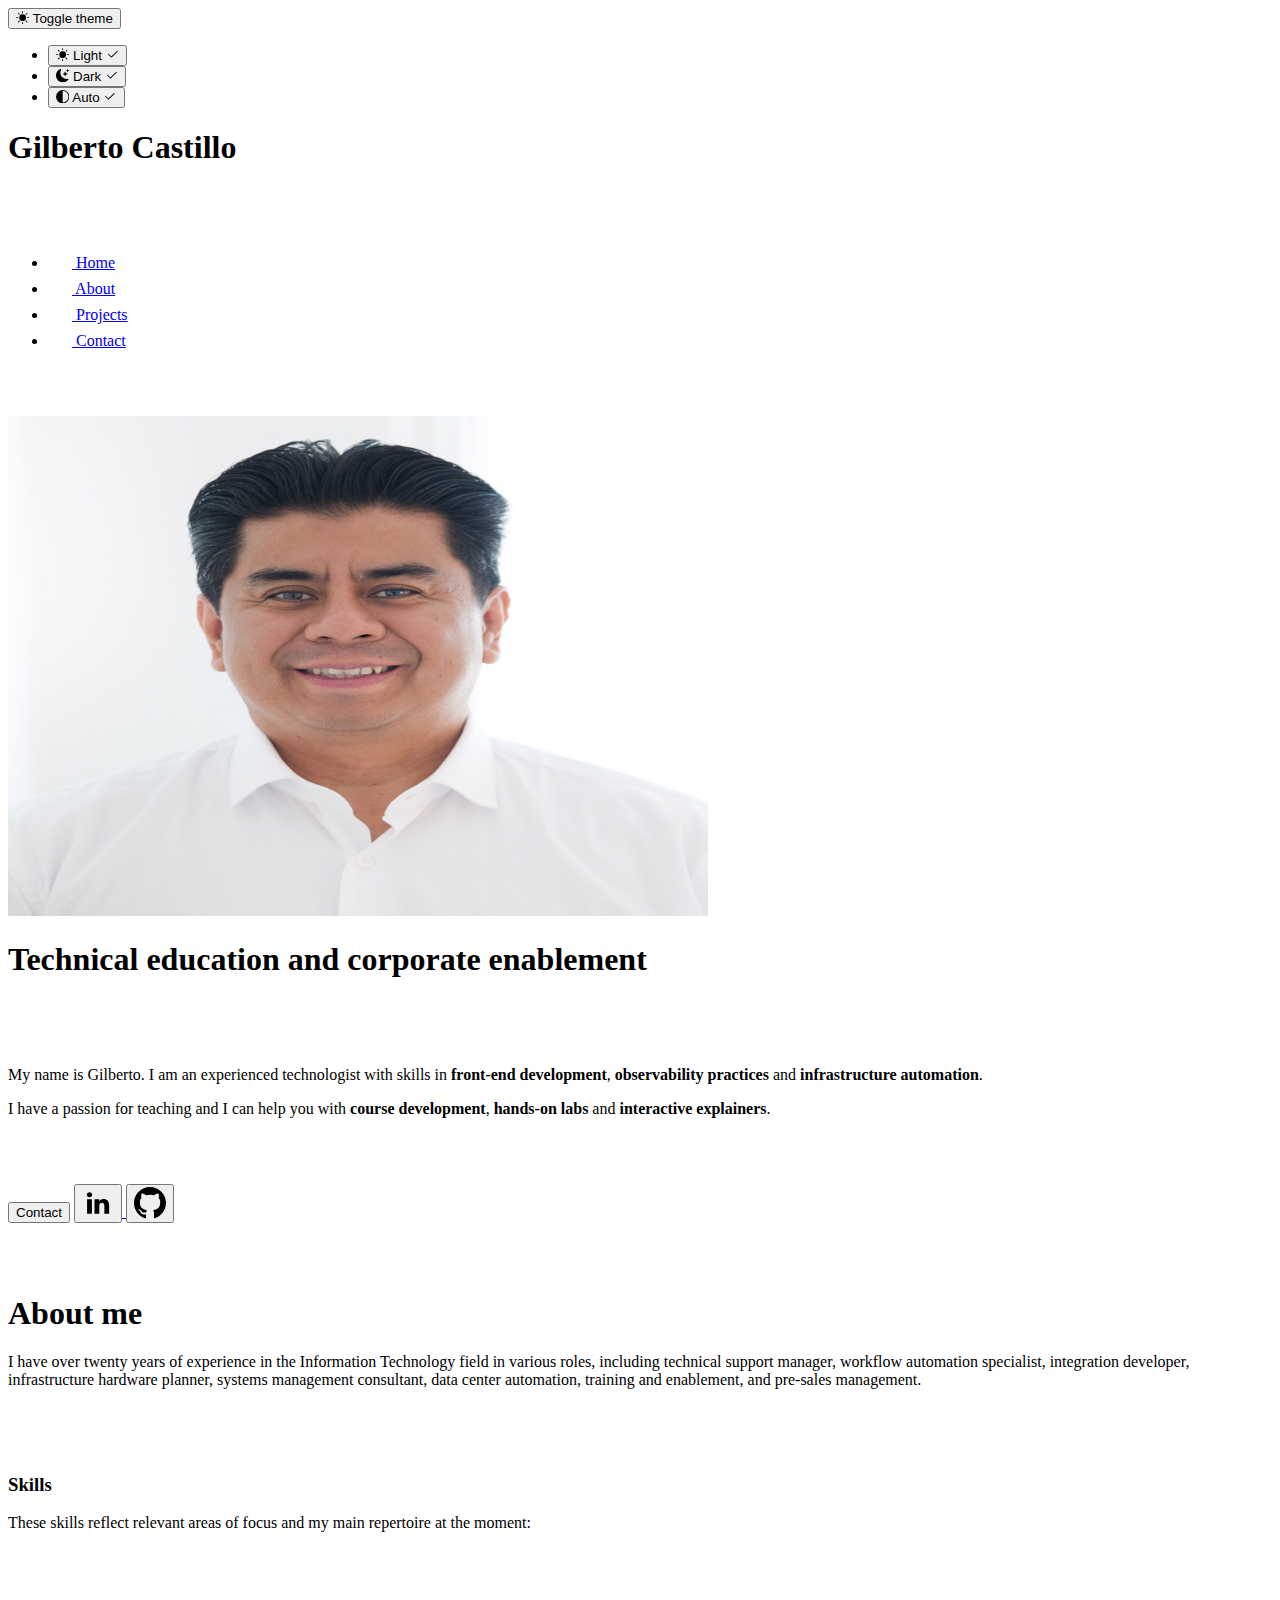
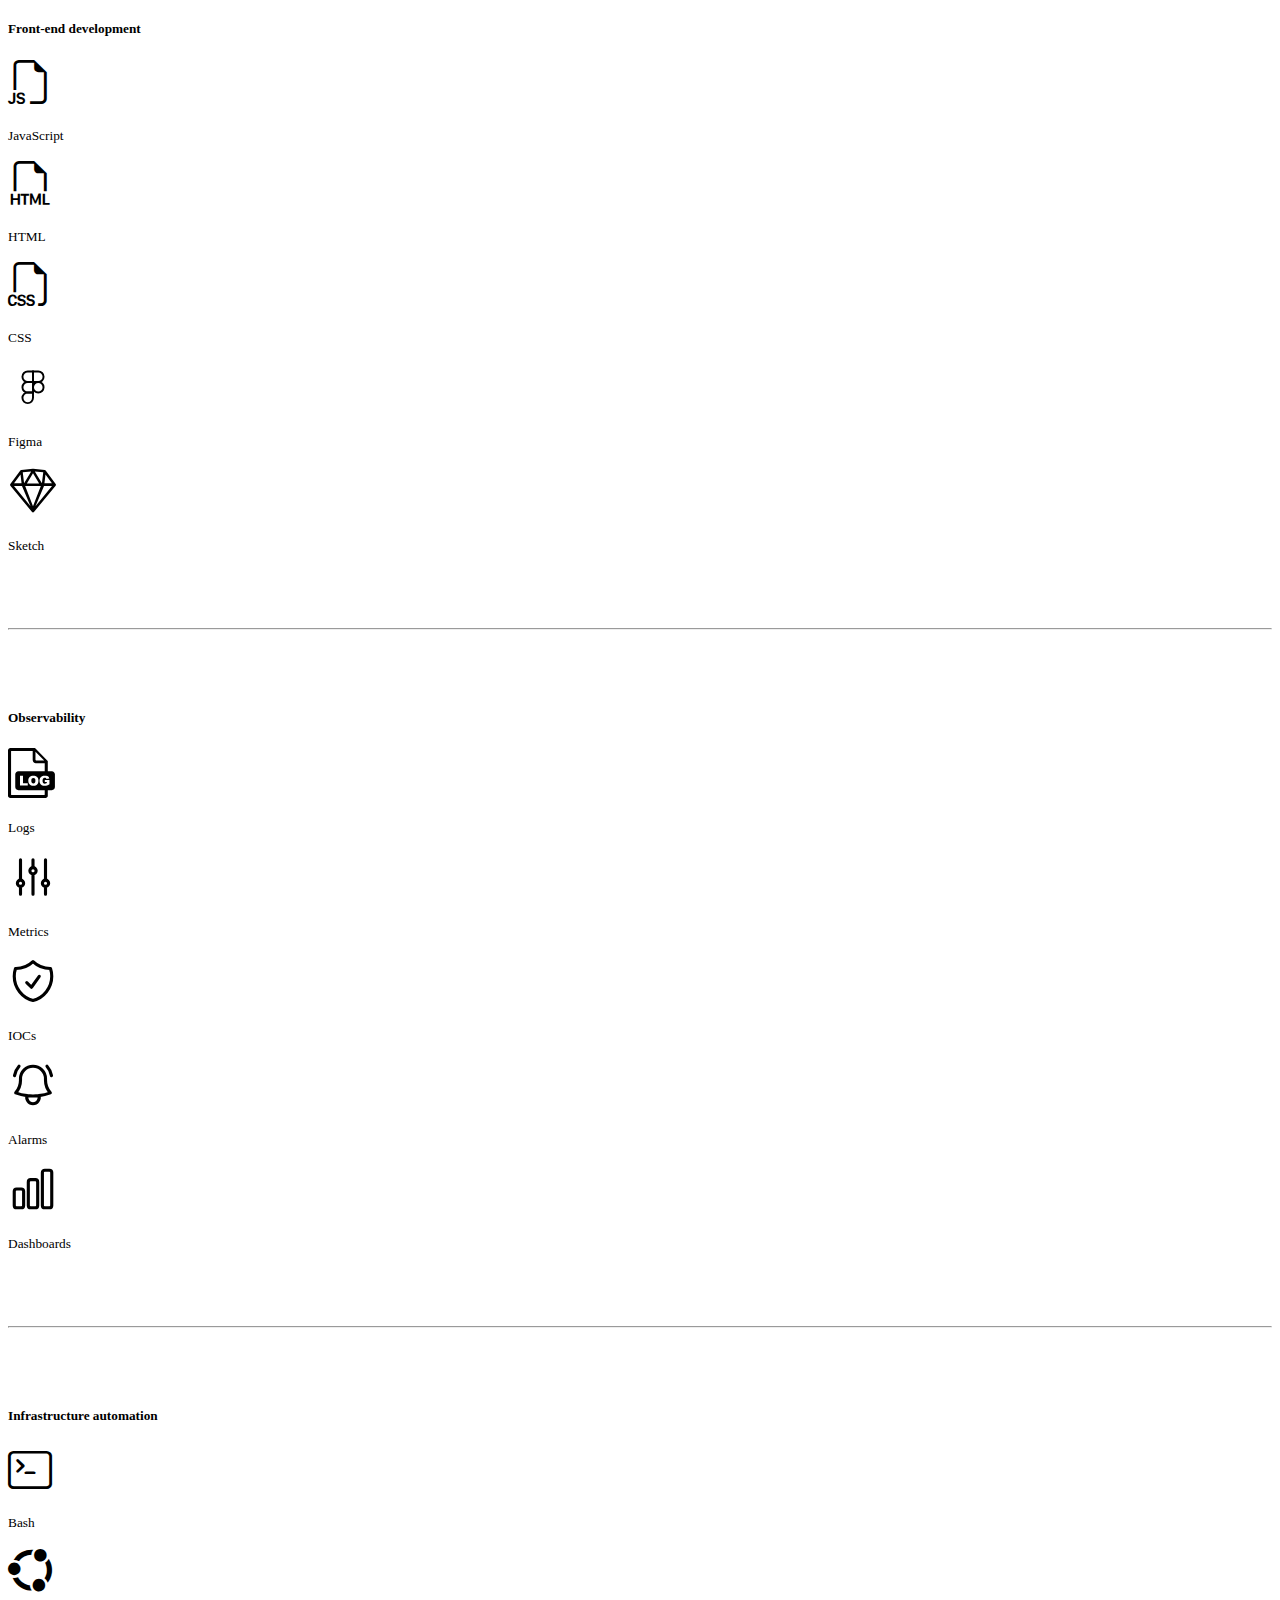
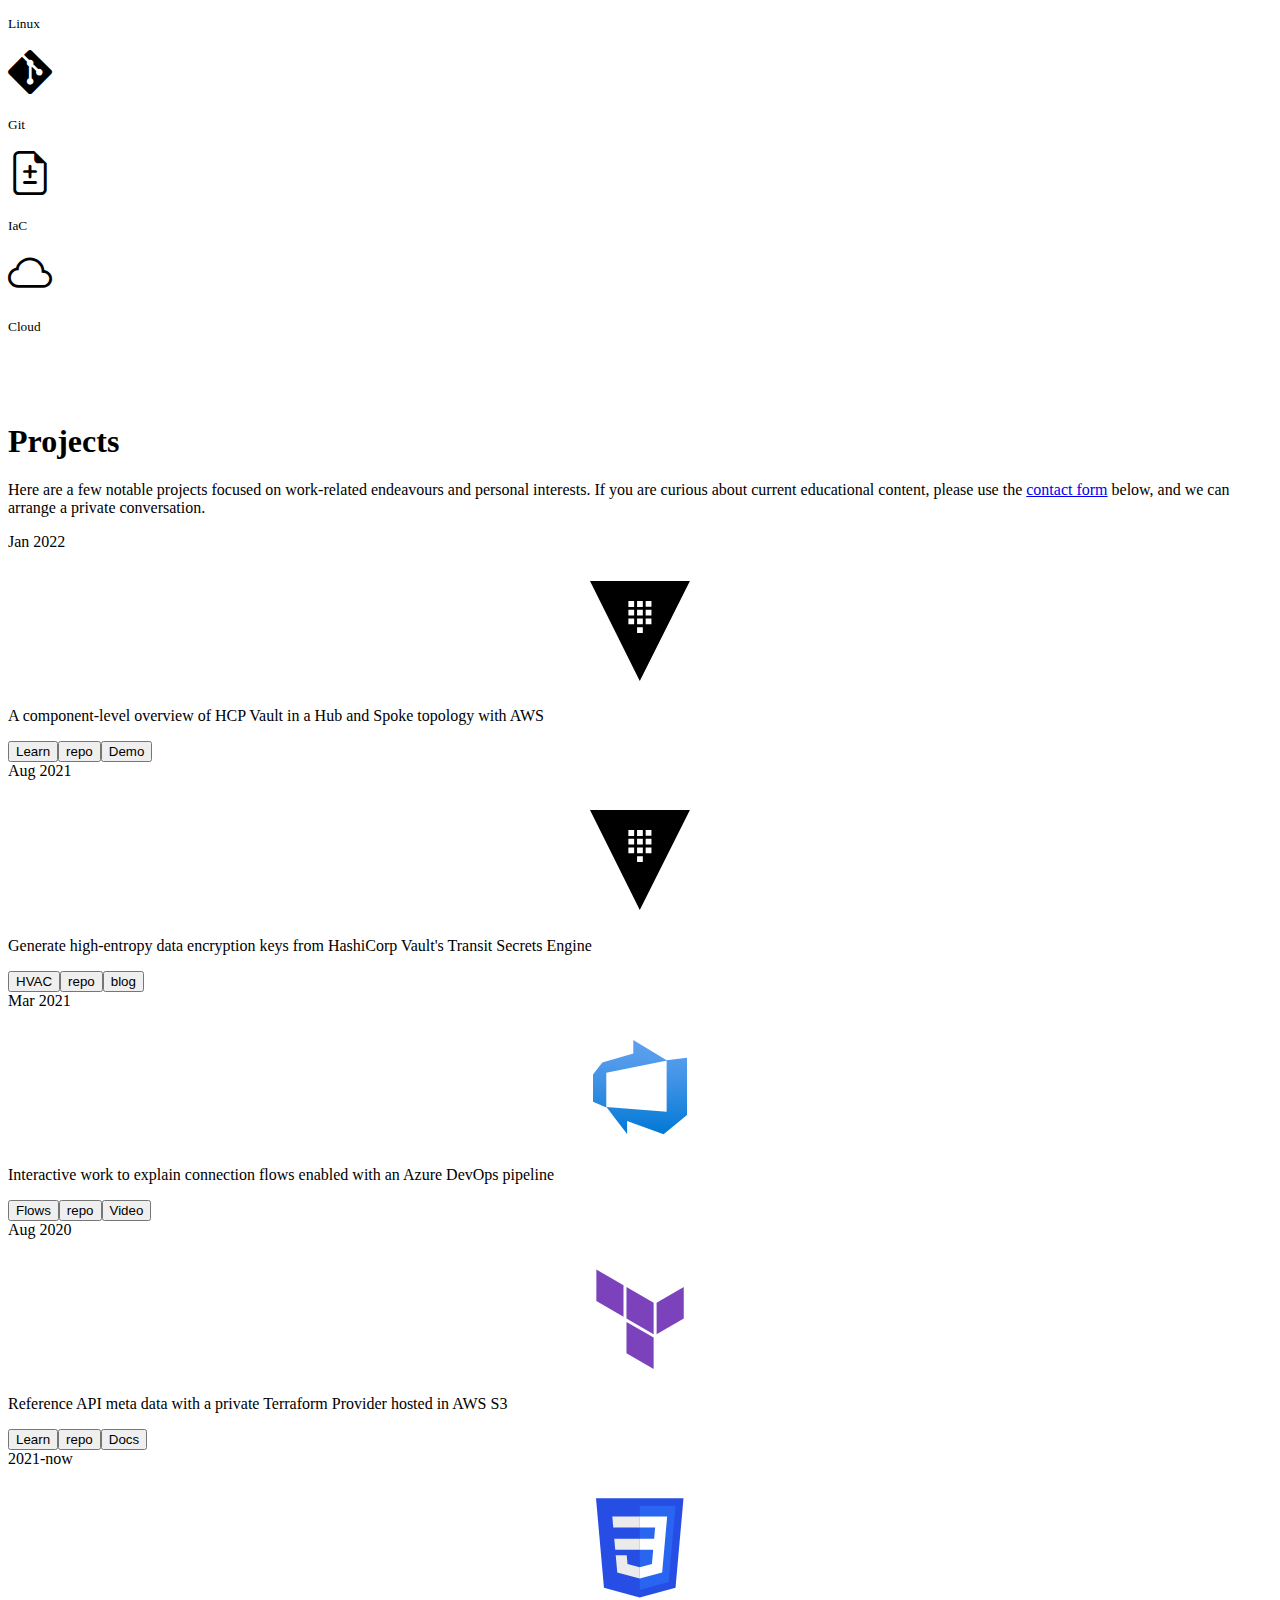
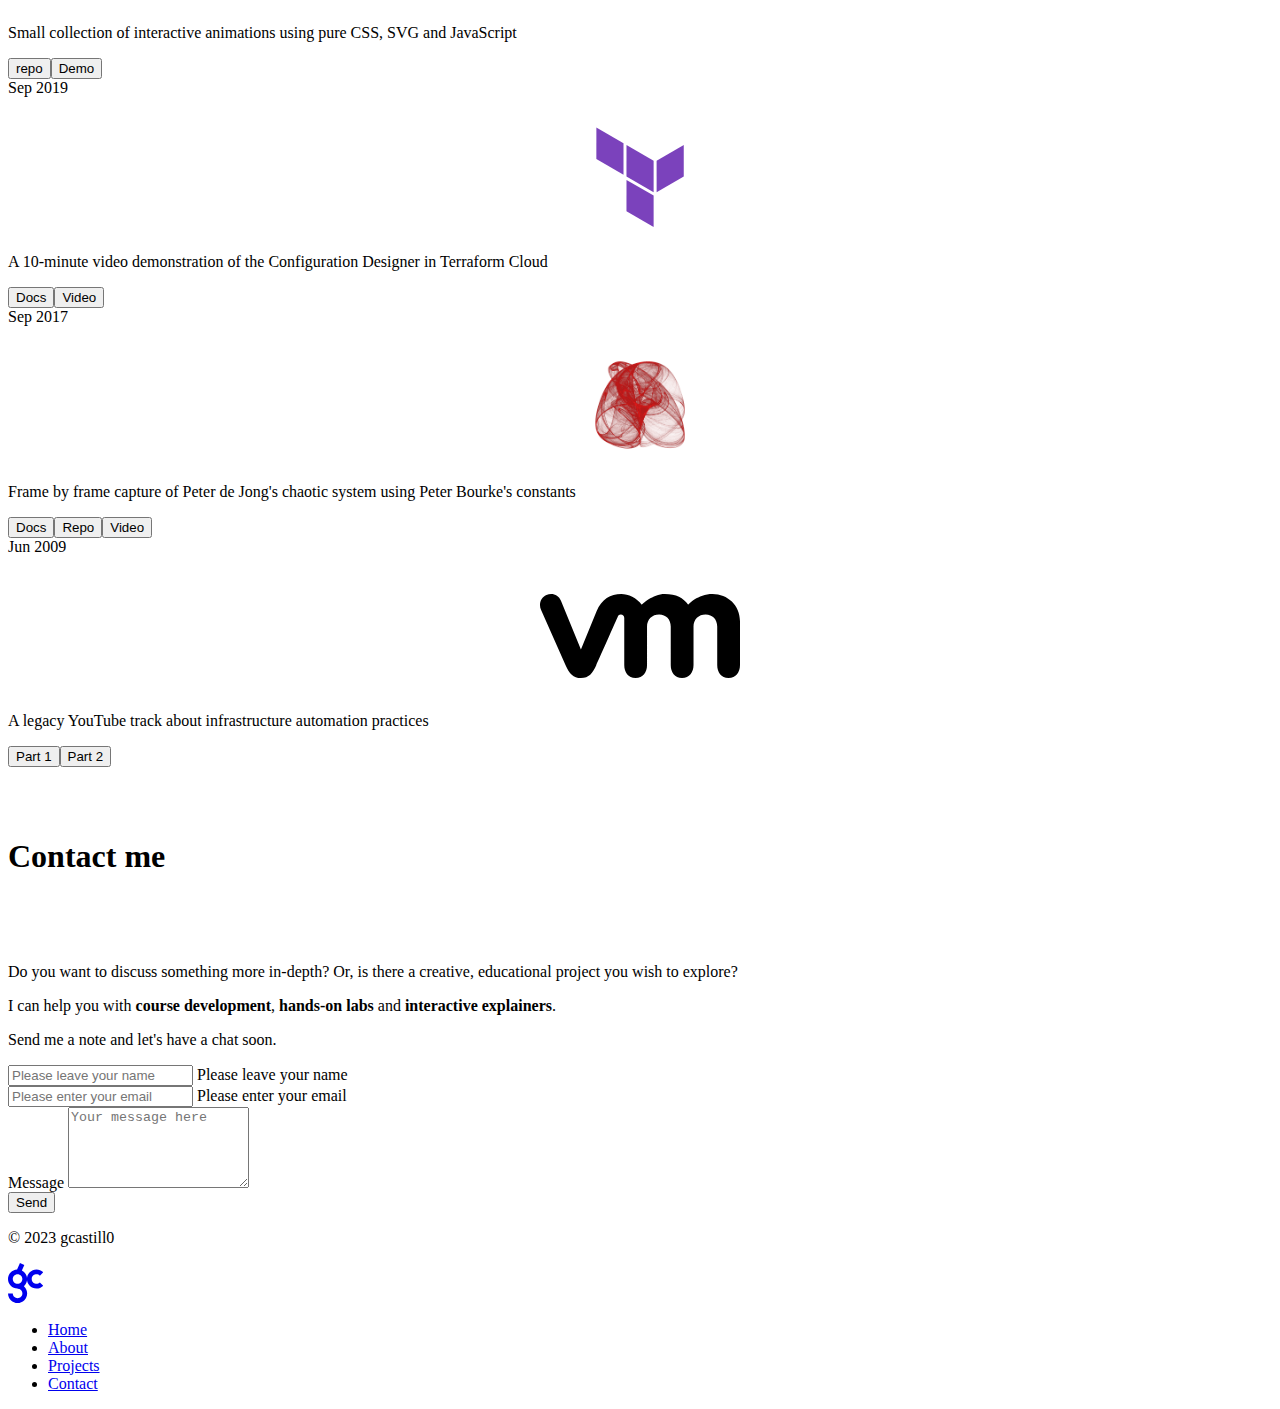
==== commit d421b6b0: "Updated copy and last-minute design content" ====
--- a/index.html
+++ b/index.html
@@ -5,10 +5,13 @@
 
     <meta charset="utf-8">
     <meta name="viewport" content="width=device-width, initial-scale=1">
-    <meta name="description" content="">
-    <meta name="author" content="Mark Otto, Jacob Thornton, and Bootstrap contributors">
-    <meta name="generator" content="Hugo 0.111.3">
-    <title>gcastill0</title>
+    <meta name="description" content="Projects portfolio">
+    <meta name="author" content="Gilberto Castillo">
+    <meta name="color-scheme" content="light dark">
+
+    <link rel="icon" href="/favicon/favicon.svg" type="image/svg+xml">
+
+    <title> - Gilberto Castillo</title>
 
     <link href="https://cdn.jsdelivr.net/npm/bootstrap@5.3.0-alpha3/dist/css/bootstrap.min.css" rel="stylesheet"
       integrity="sha384-KK94CHFLLe+nY2dmCWGMq91rCGa5gtU4mk92HdvYe+M/SXH301p5ILy+dN9+nJOZ" crossorigin="anonymous">
@@ -225,10 +228,10 @@
           <h1 class="display-5 fw-bold text-body-emphasis">About me</h1>
           <div class="col-lg-10 mx-auto">
             <p class="lead mb-4">
-              I have more than twenty years of experience in the Information Technology field in a wide
-              range of roles including technical support manager, workflow automation specialist,
-              integration developer, infrastructure hardware planner, systems management consultant,
-              data center automation, training and enablement, and pre-sales management.
+              I have over twenty years of experience in the Information Technology field in various roles,
+              including technical support manager, workflow automation specialist, integration developer,
+              infrastructure hardware planner, systems management consultant, data center automation,
+              training and enablement, and pre-sales management.
             </p>
             <div class="vspacer"></div>
             <h3>Skills</h3>
@@ -385,9 +388,9 @@
         <div class="px-4 py-5 my-5 text-center">
           <h1 class="display-5 fw-bold text-body-emphasis">Projects</h1>
           <div class="col-lg-7 mx-auto">
-            <p class="lead mb-4">Here are a few select projects focused on work-related endeavours and personal
-              interests. If you are interested in current educational content, please use the <a href="#contact"
-                alt="Link to contact form">contact form</a> below and we can arrange a private session.</p>
+            <p class="lead mb-4">Here are a few notable projects focused on work-related endeavours and personal
+              interests. If you are curious about current educational content, please use the <a href="#contact"
+                alt="Link to contact form">contact form</a> below, and we can arrange a private conversation.</p>
           </div>
         </div>
 
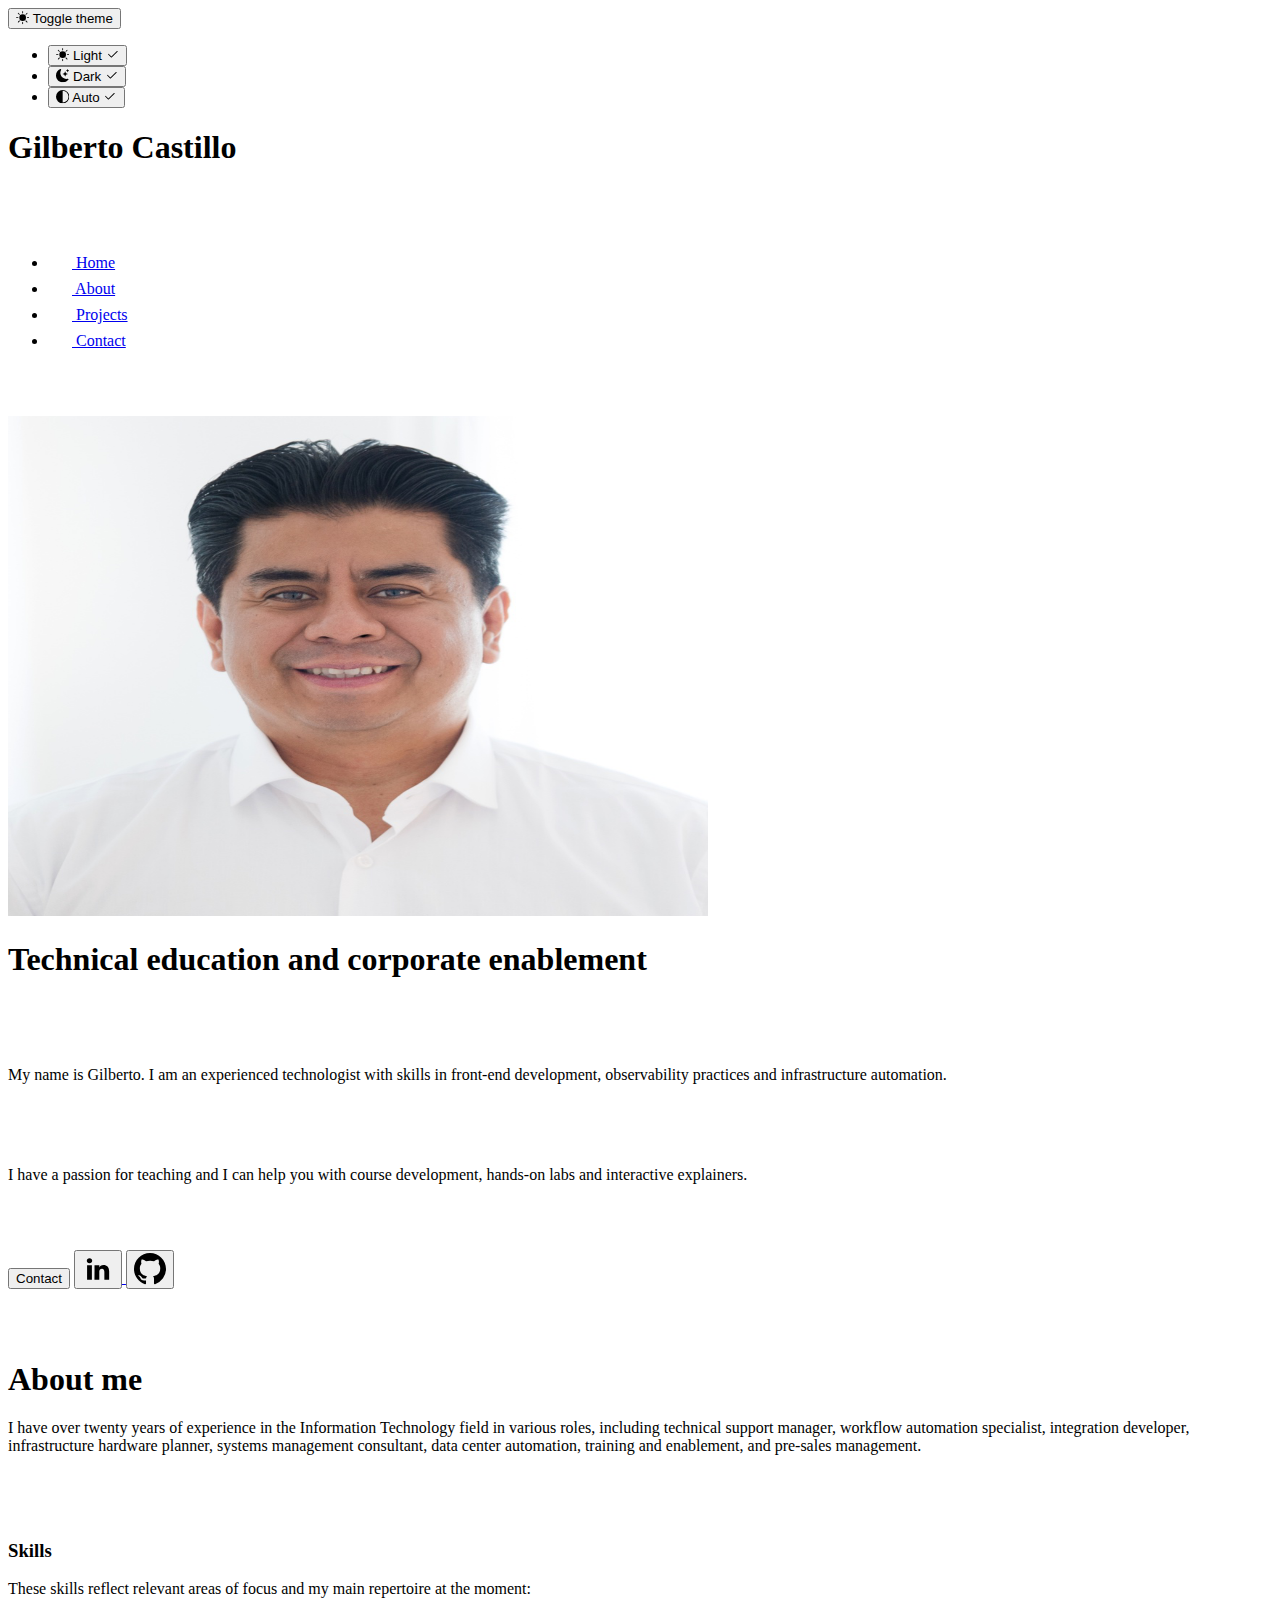
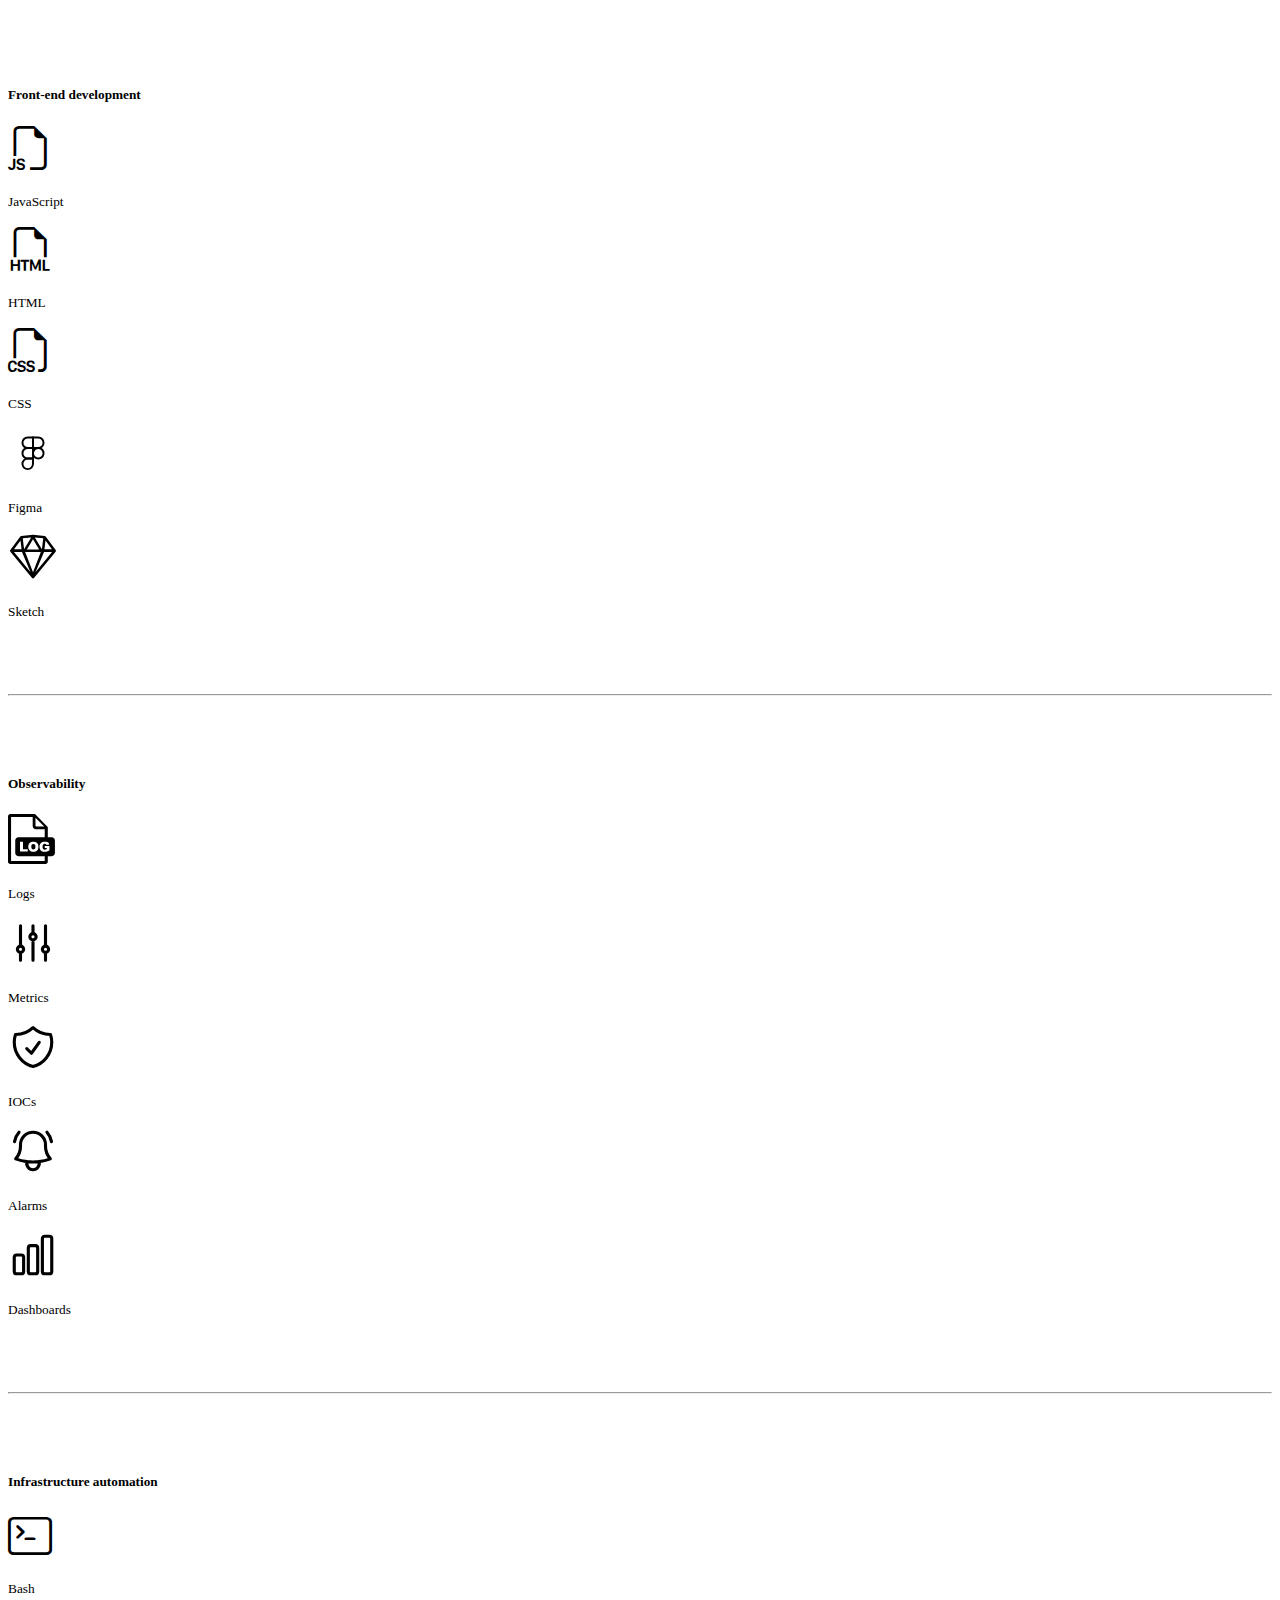
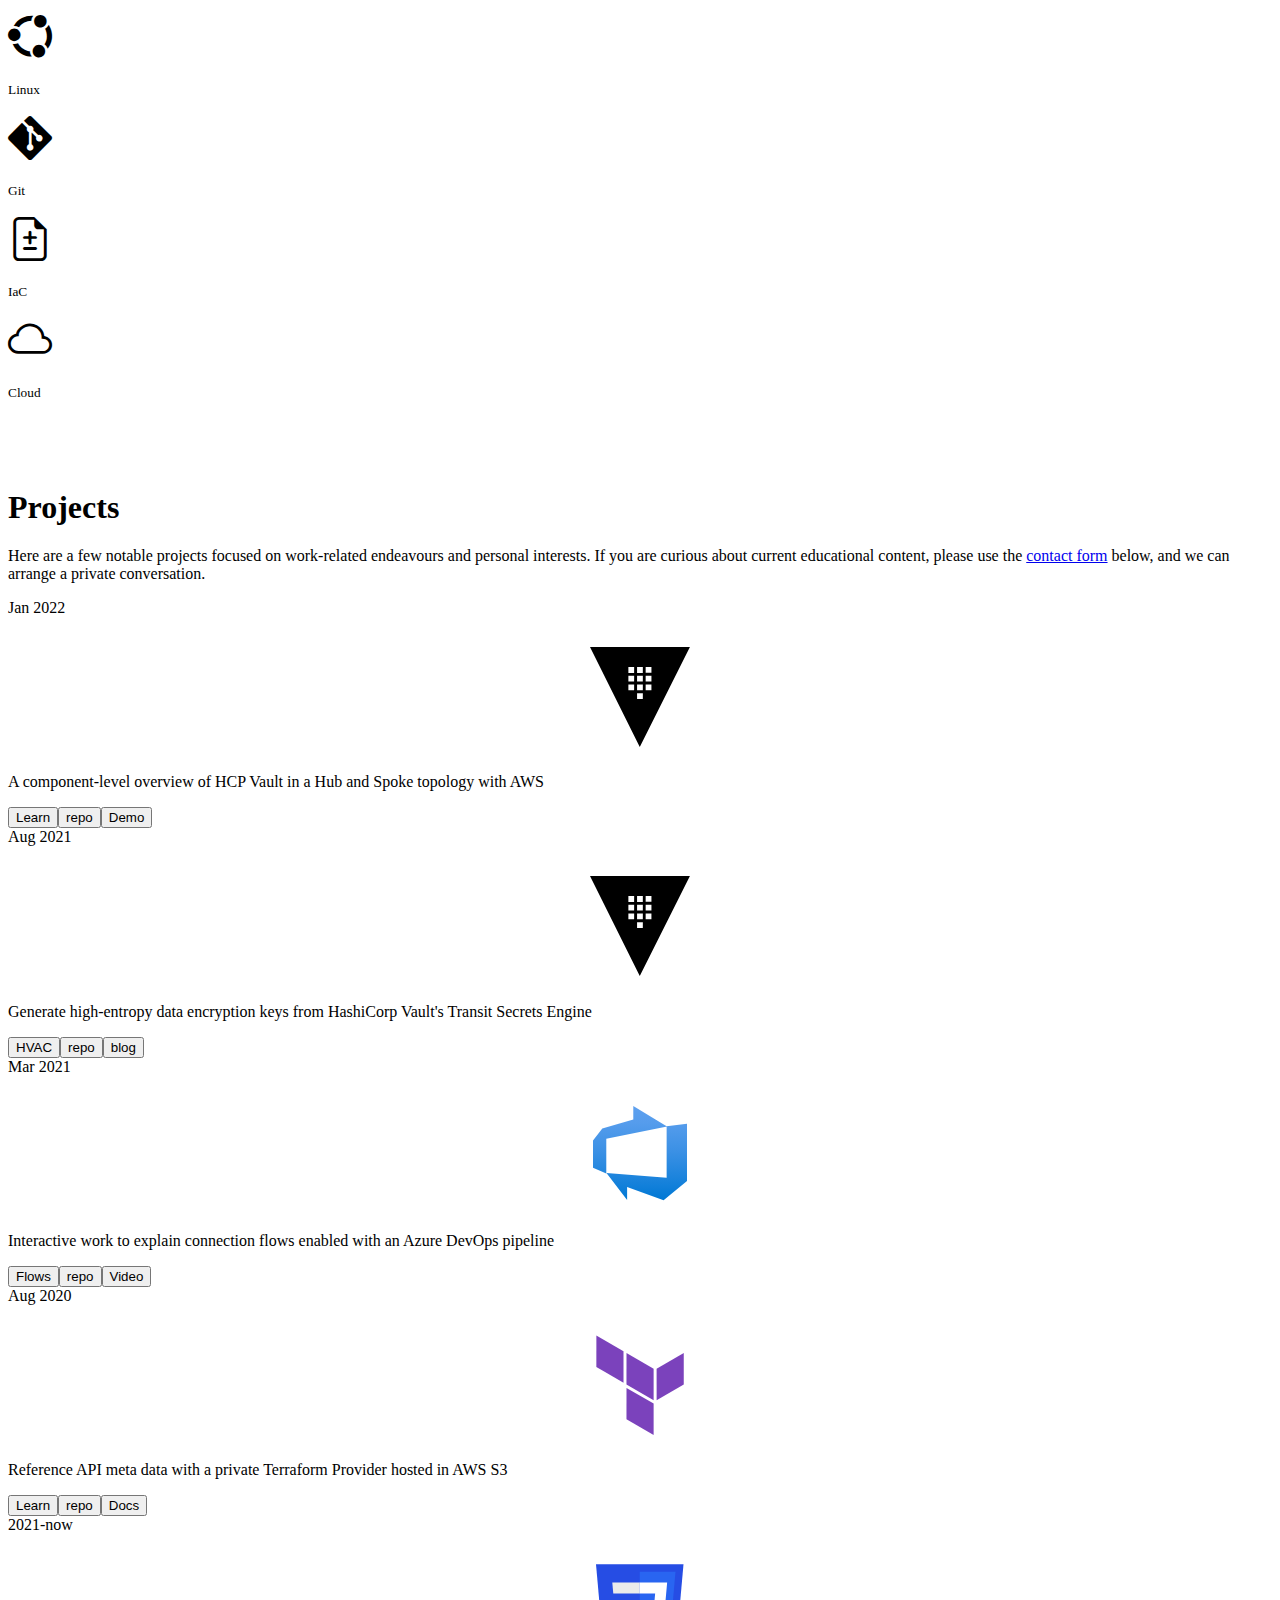
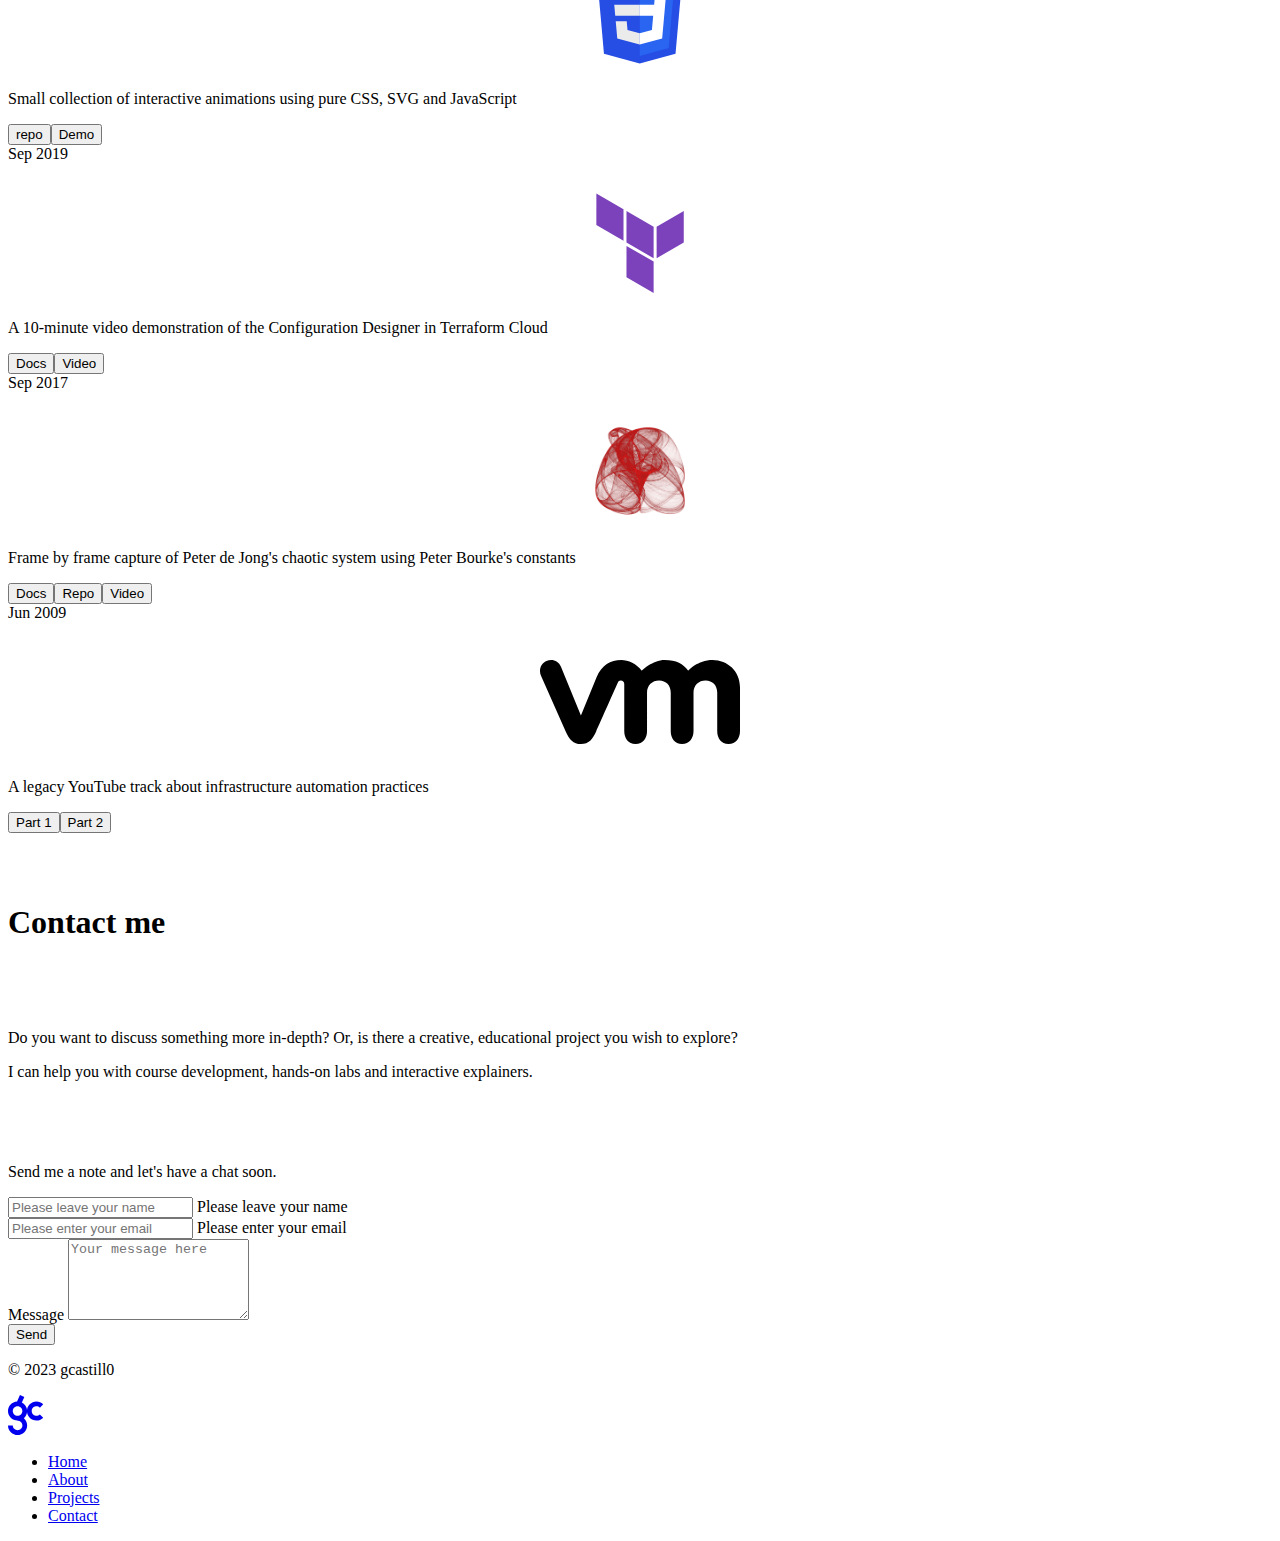
==== commit 001edb70: "Changing button style" ====
--- a/index.html
+++ b/index.html
@@ -52,7 +52,7 @@
       </svg>
 
       <div class="dropdown position-fixed bottom-0 end-0 mb-3 me-3 bd-mode-toggle">
-        <button class="btn btn-bd-primary py-2 dropdown-toggle d-flex align-items-center" id="bd-theme" type="button"
+        <button class="btn btn-primary py-2 dropdown-toggle d-flex align-items-center" id="bd-theme" type="button"
           aria-expanded="false" data-bs-toggle="dropdown" aria-label="Toggle theme (auto)">
           <svg class="bi my-1 theme-icon-active" width="1em" height="1em">
             <use href="#circle-half"></use>
@@ -171,14 +171,17 @@
             </h1>
             <div class="vspacer"></div>
             <p class="lead">
-              My name is Gilberto. I am an experienced technologist with skills in <strong>front-end
-                development</strong>, <strong>observability
-                practices</strong> and <strong>infrastructure automation</strong>.
-            </p>
+              My name is Gilberto. I am an experienced technologist with skills in
+              <span class="fw-bold">front-end development</span>,
+              <span class="fw-bold">observability practices</span> and
+              <span class="fw-bold">infrastructure automation</span>.
+            </p>
+            <div class="vspacer"></div>
             <p class="lead">
-              I have a passion for teaching and I can help you with <strong>course development</strong>,
-              <strong>hands-on labs</strong>
-              and <strong>interactive explainers</strong>.
+              I have a passion for teaching and I can help you with
+              <span class="fw-bold">course development</span>,
+              <span class="fw-bold">hands-on labs</span> and
+              <span class="fw-bold">interactive explainers</span>.
             </p>
             <div class="vspacer"></div>
             <div class="d-flex gap-2 d-md-flex mb-3">
@@ -408,17 +411,17 @@
 
       <div class="container col-xl-10 col-xxl-8 px-4 py-5 border-top" id="contact">
         <div class="row align-items-center g-lg-5 py-5">
-          <div class="col-lg-7 text-center text-lg-start">
+          <div class="col-lg-6 text-center text-lg-start">
             <h1 class="display-4 fw-bold lh-1 text-body-emphasis mb-3">Contact me</h1>
             <div class="vspacer"></div>
             <p class="lead">
               Do you want to discuss something more in-depth? Or, is there a creative,
               educational project you wish to explore?</p>
-
-            <p class="lead">I can help you with <strong>course development</strong>,
-              <strong>hands-on labs</strong> and <strong>interactive explainers</strong>.
-            </p>
-
+            <p class="lead">I can help you with <span class="fw-bold">course development</span>,
+              <span class="fw-bold">hands-on labs</span>
+              and <span class="fw-bold">interactive explainers</span>.
+            </p>
+            <div class="vspacer"></div>
             <p class="lead">Send me a note and let&apos;s have a chat soon.</p>
 
             </p>
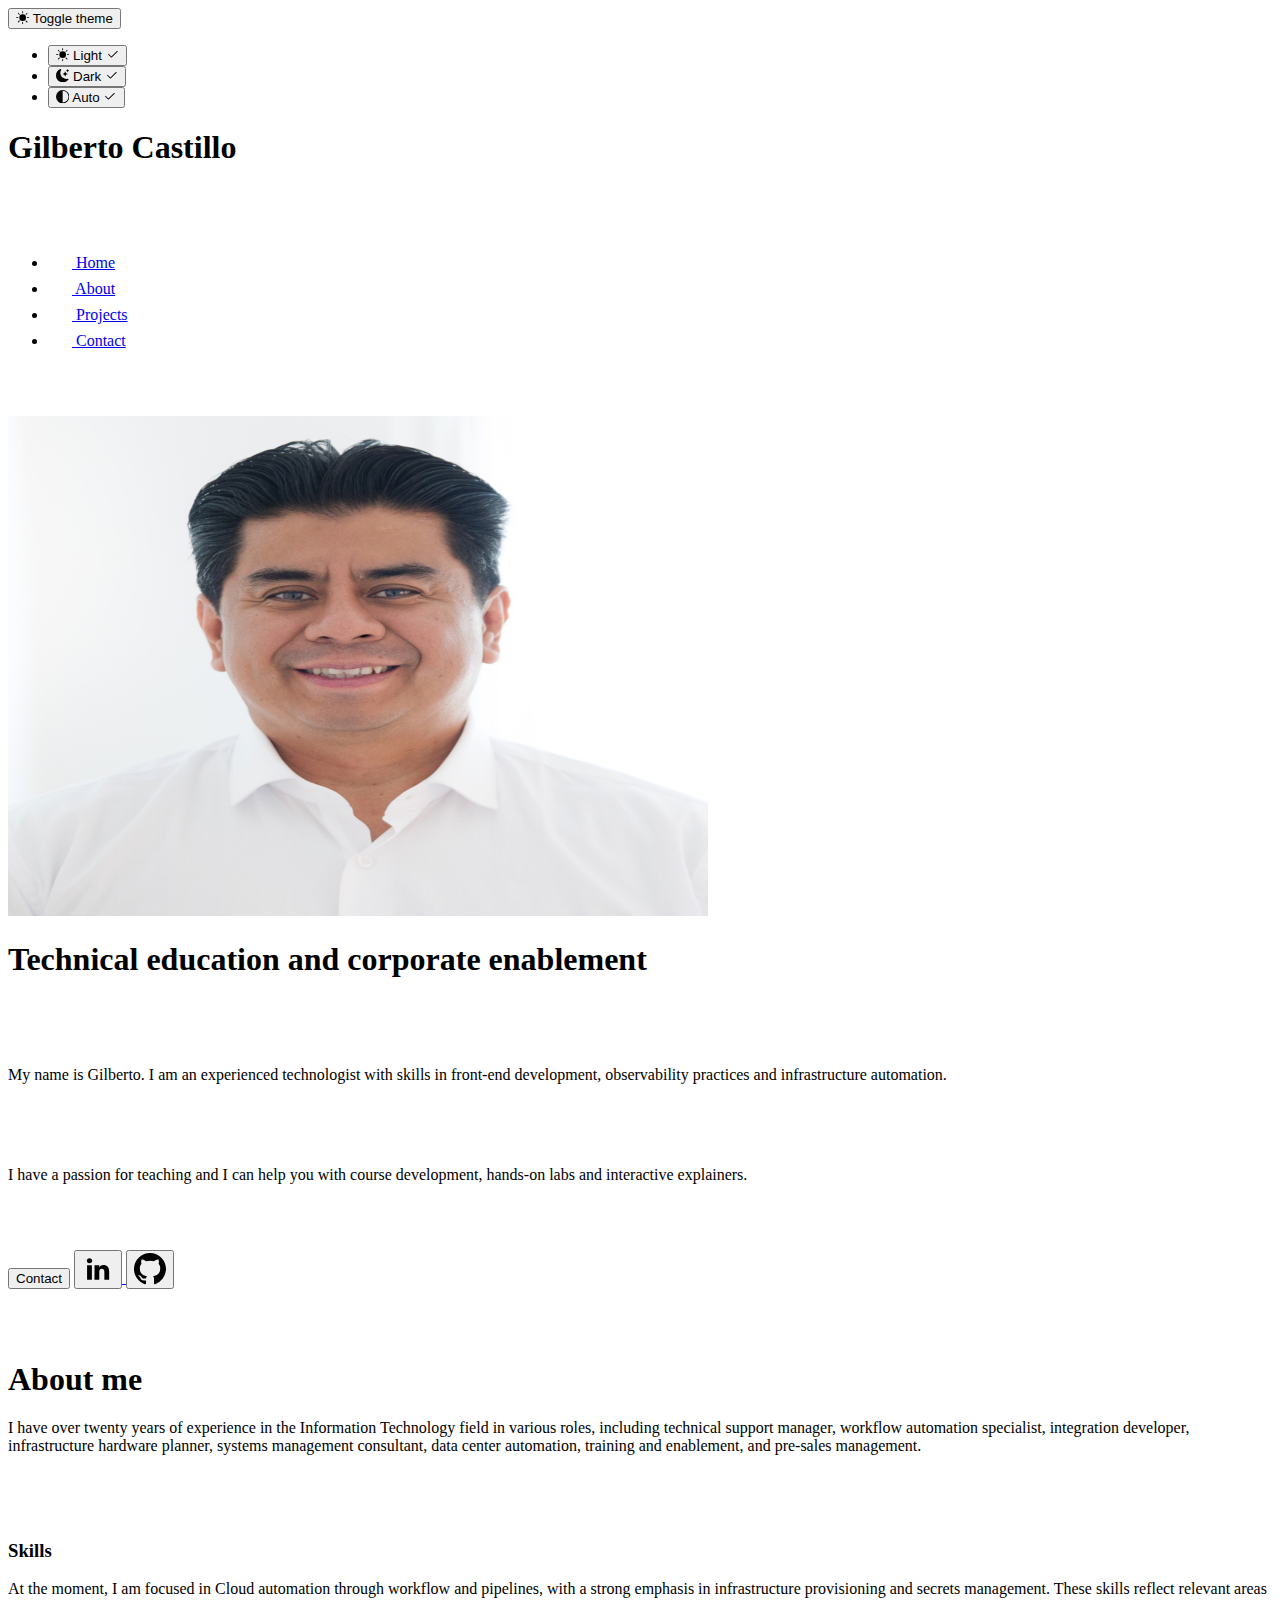
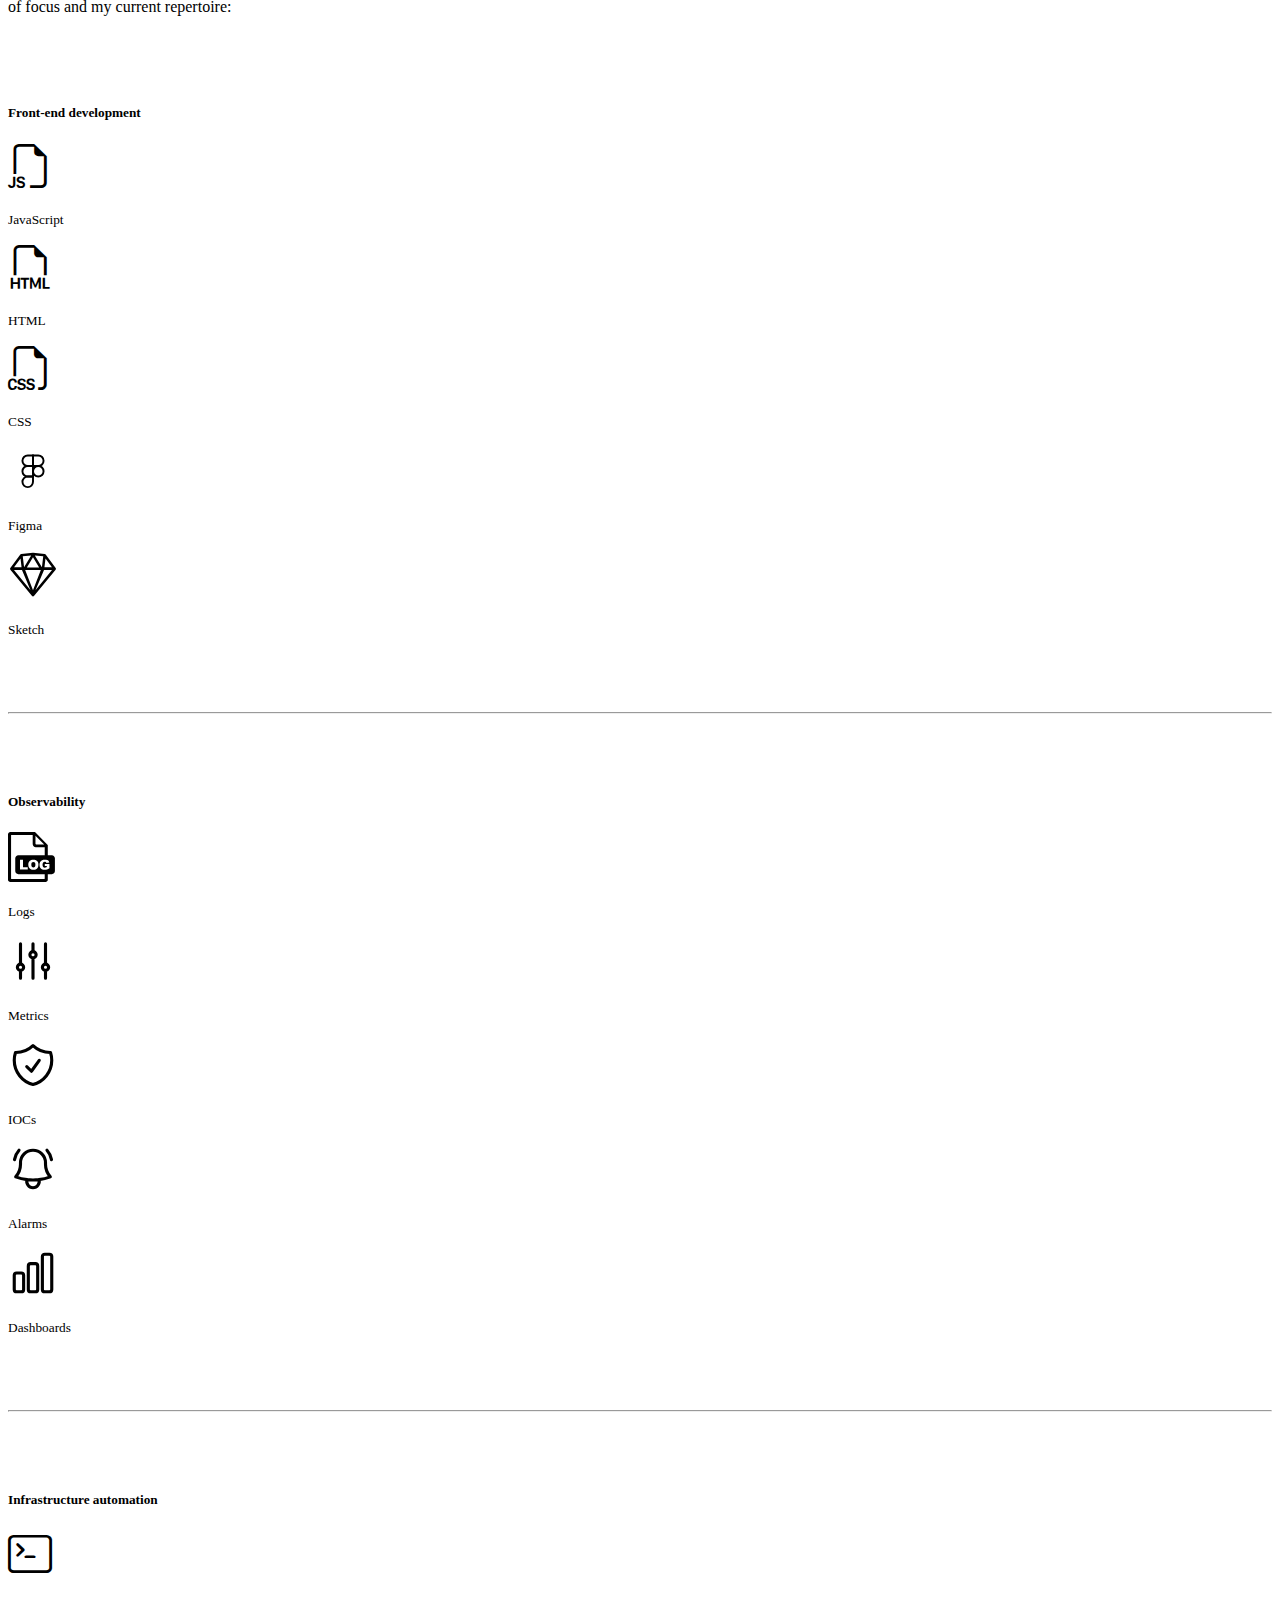
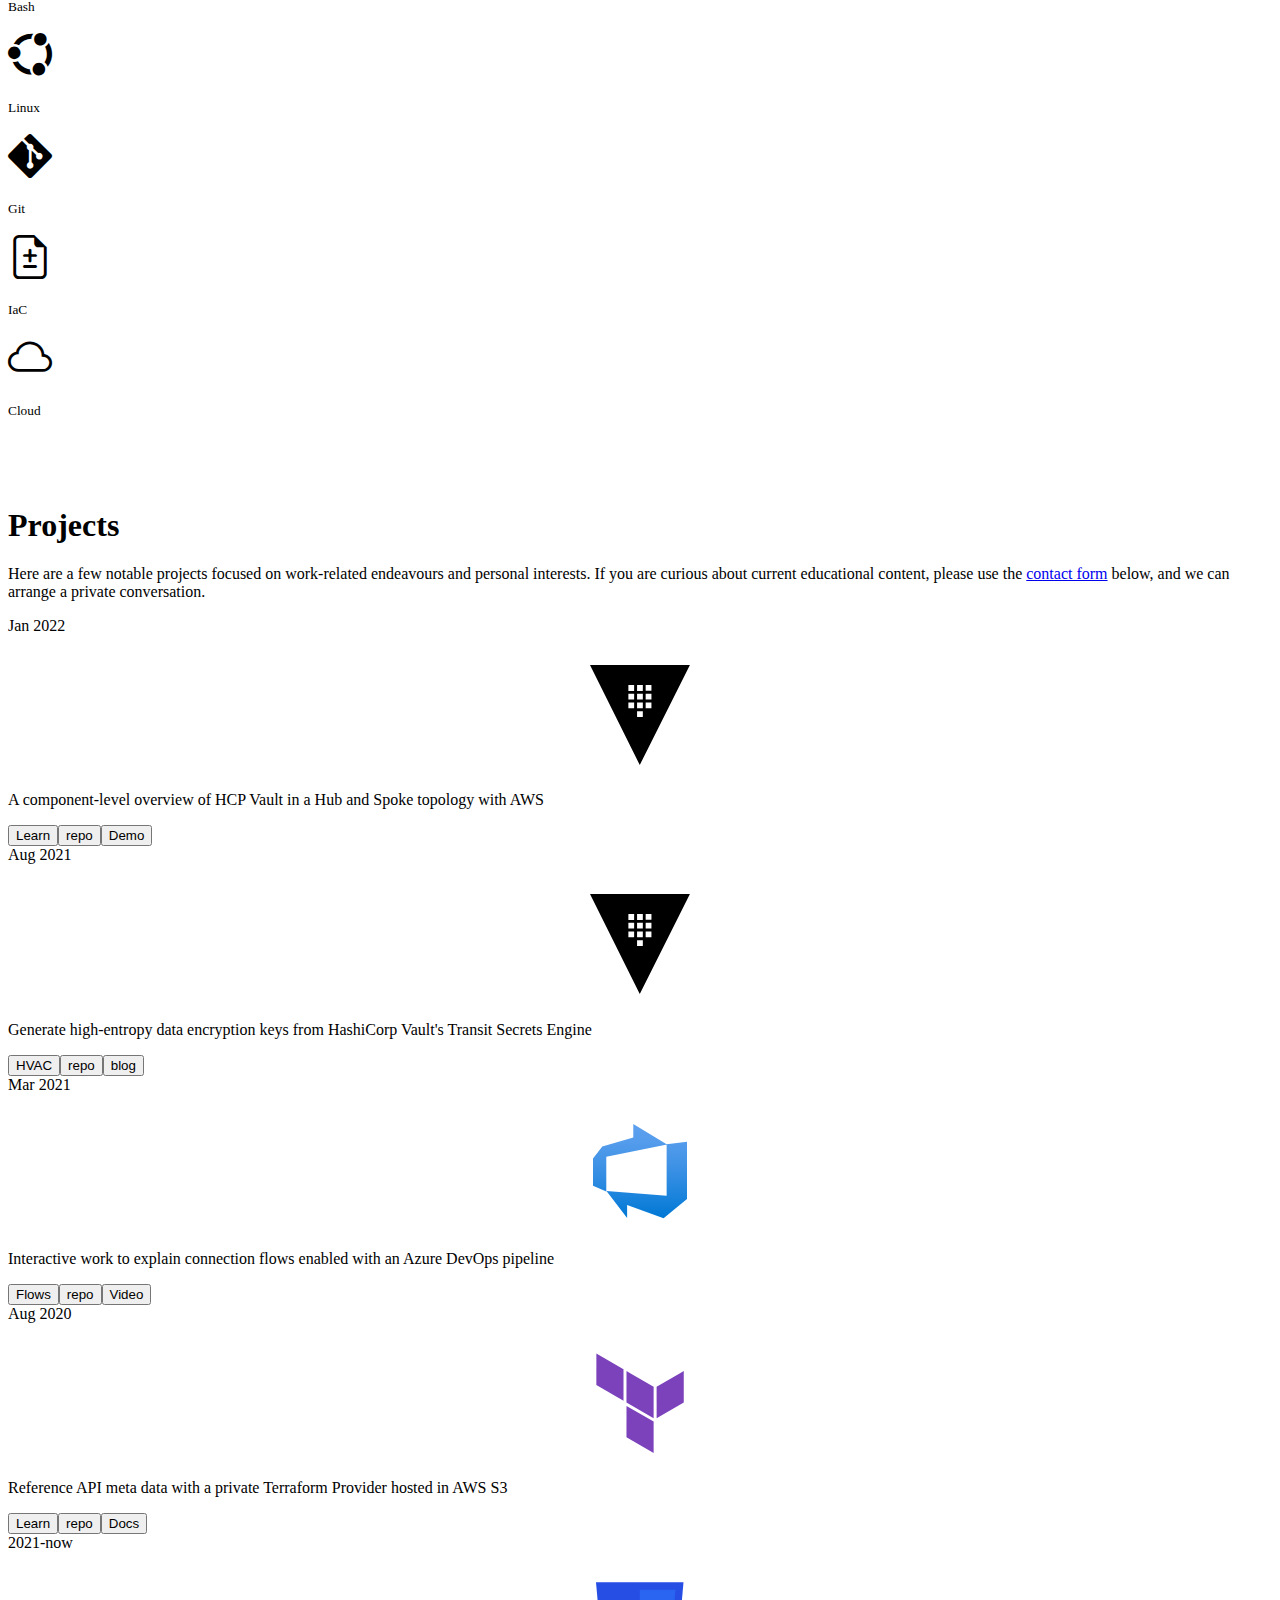
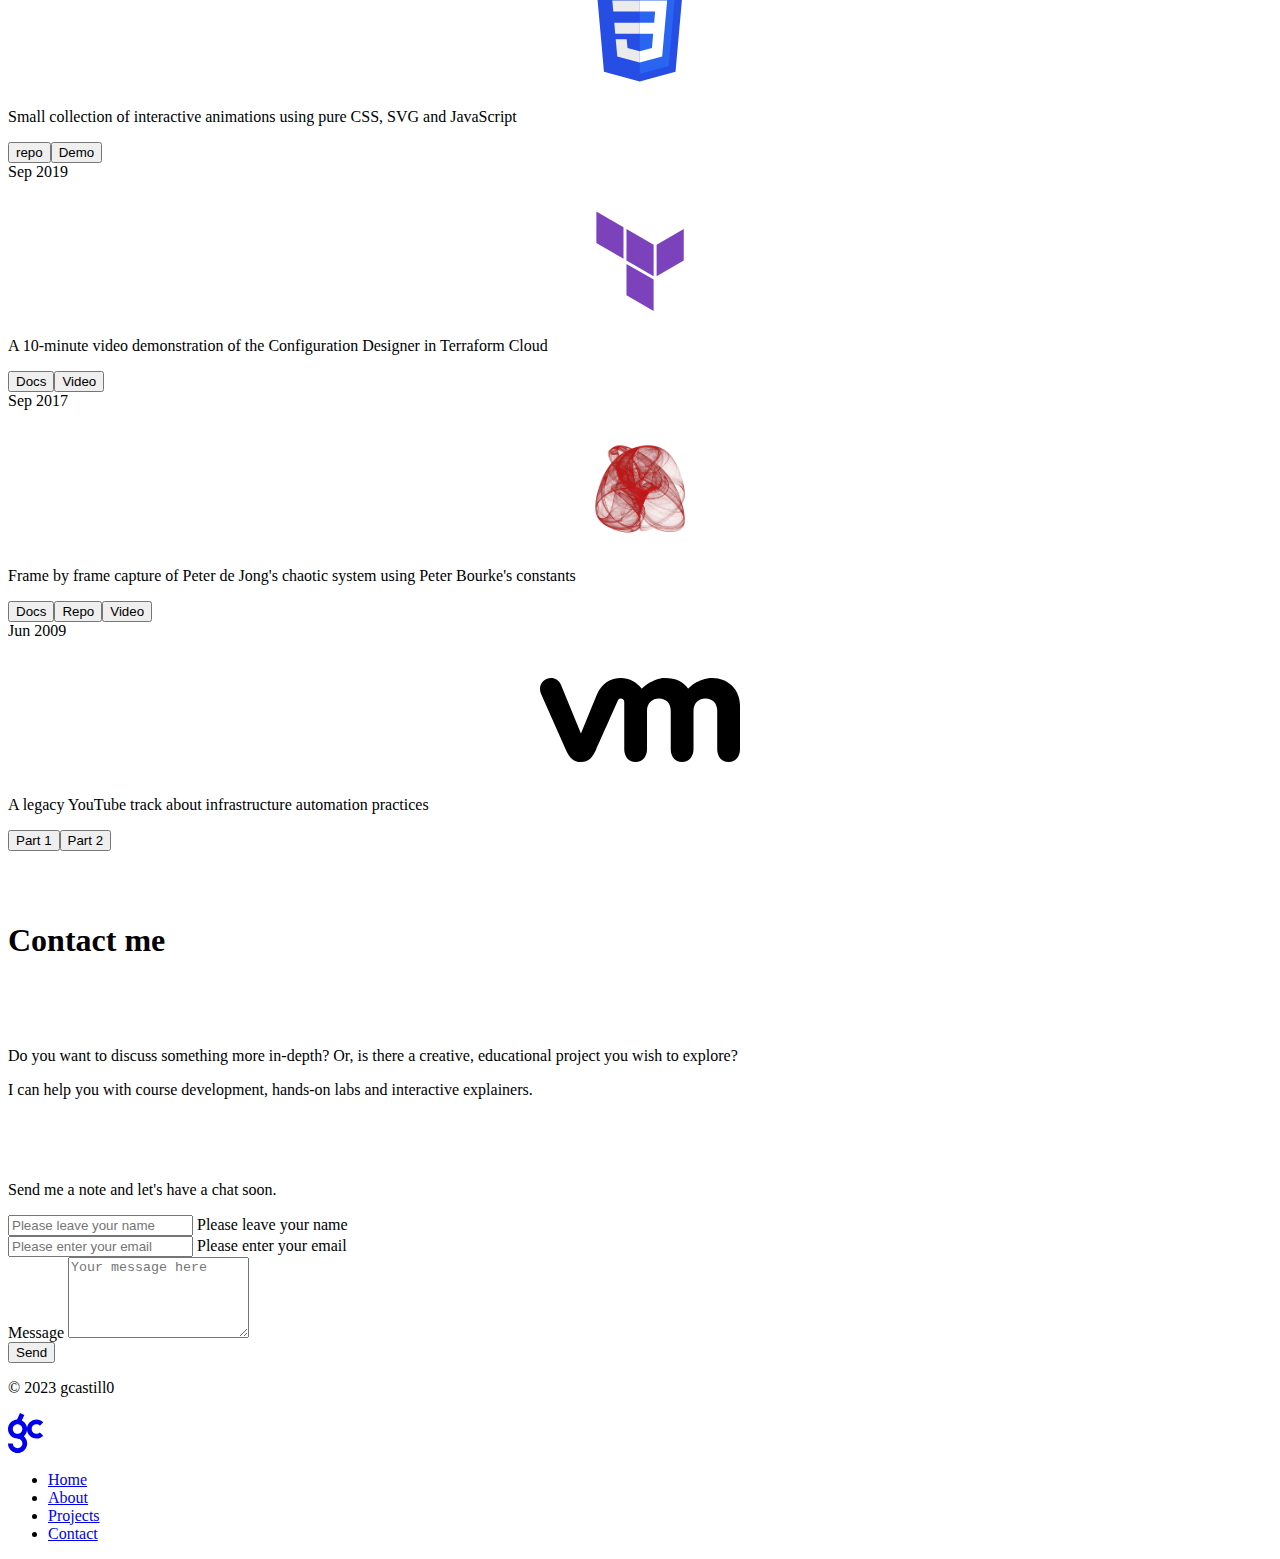
==== commit 44b7ffb9: "updating home page" ====
--- a/index.html
+++ b/index.html
@@ -238,8 +238,9 @@
             </p>
             <div class="vspacer"></div>
             <h3>Skills</h3>
-            <p class="lead mb-4">These skills reflect relevant areas of focus and my main repertoire at
-              the moment:
+            <p class="lead mb-4">At the moment, I am focused in Cloud automation through workflow and pipelines, 
+              with a strong emphasis in infrastructure provisioning and secrets management. These skills reflect 
+              relevant areas of focus and my current repertoire:
             </p>
           </div>
 
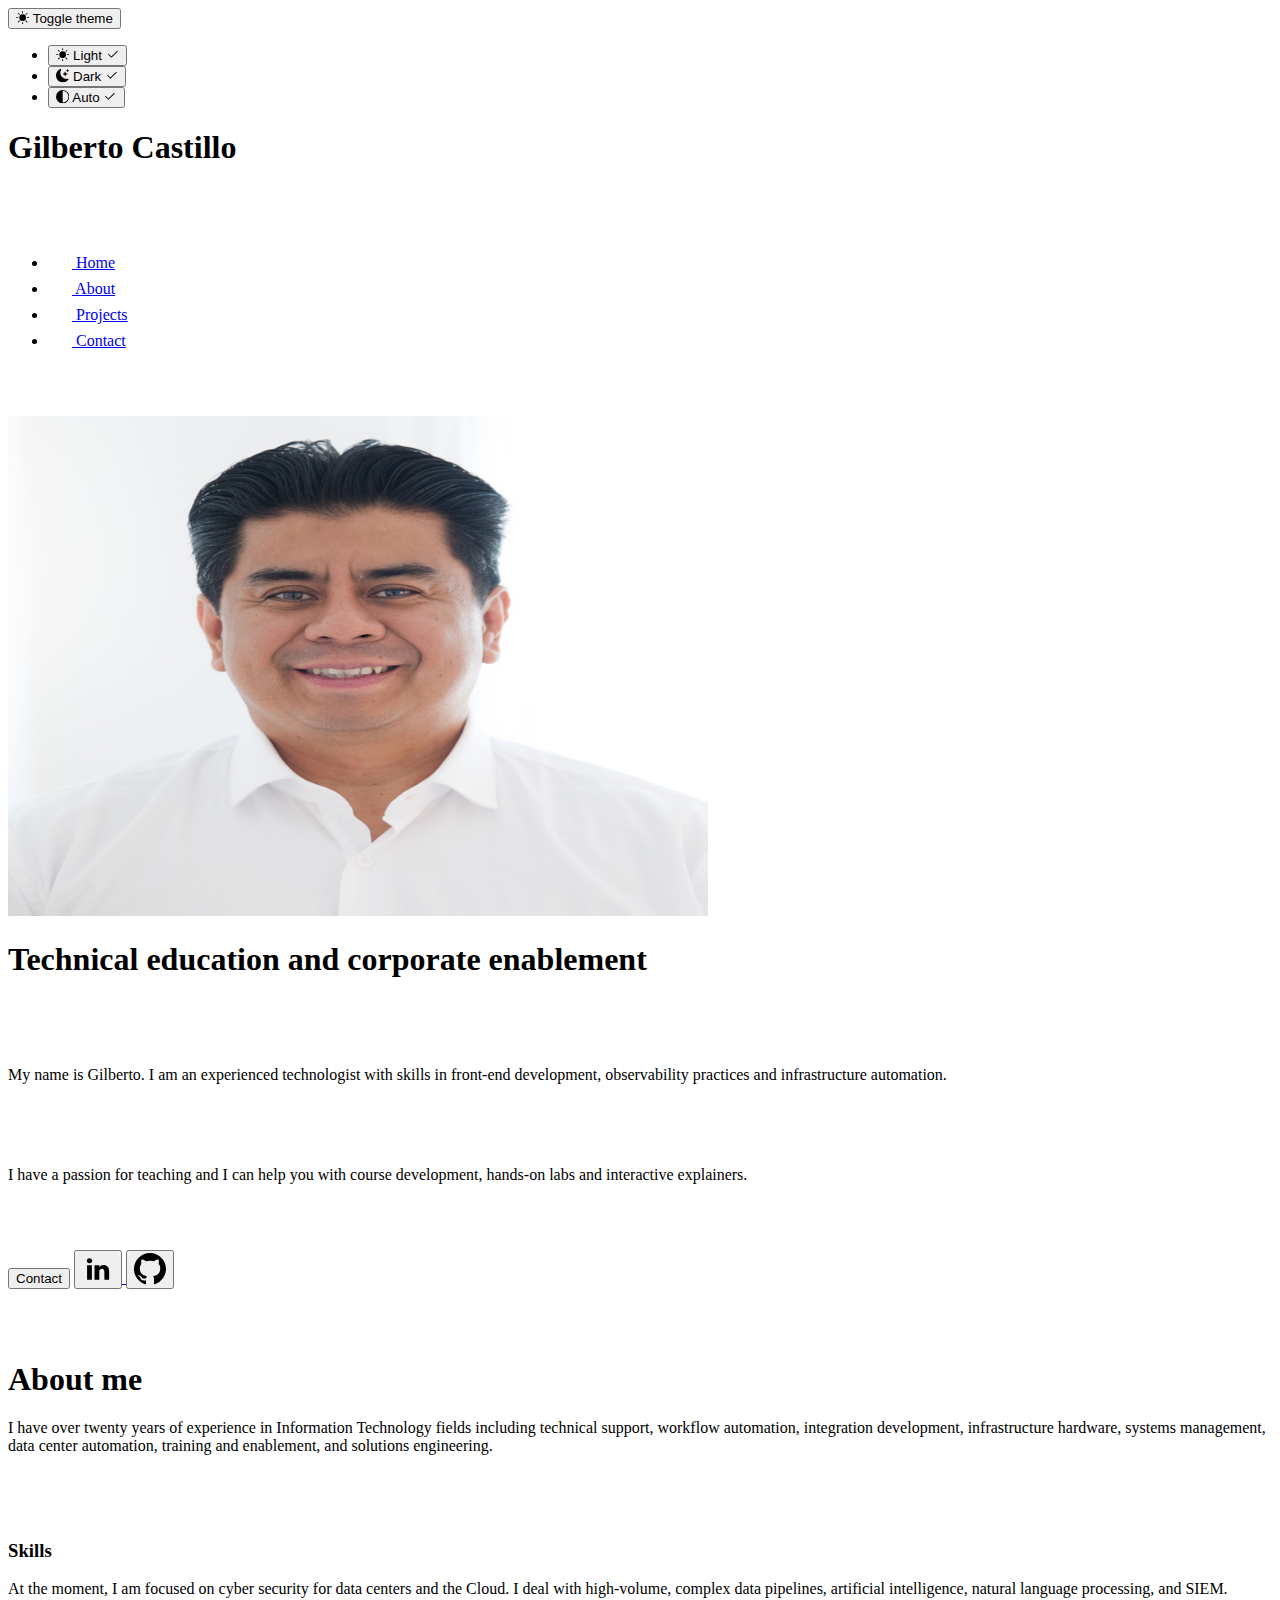
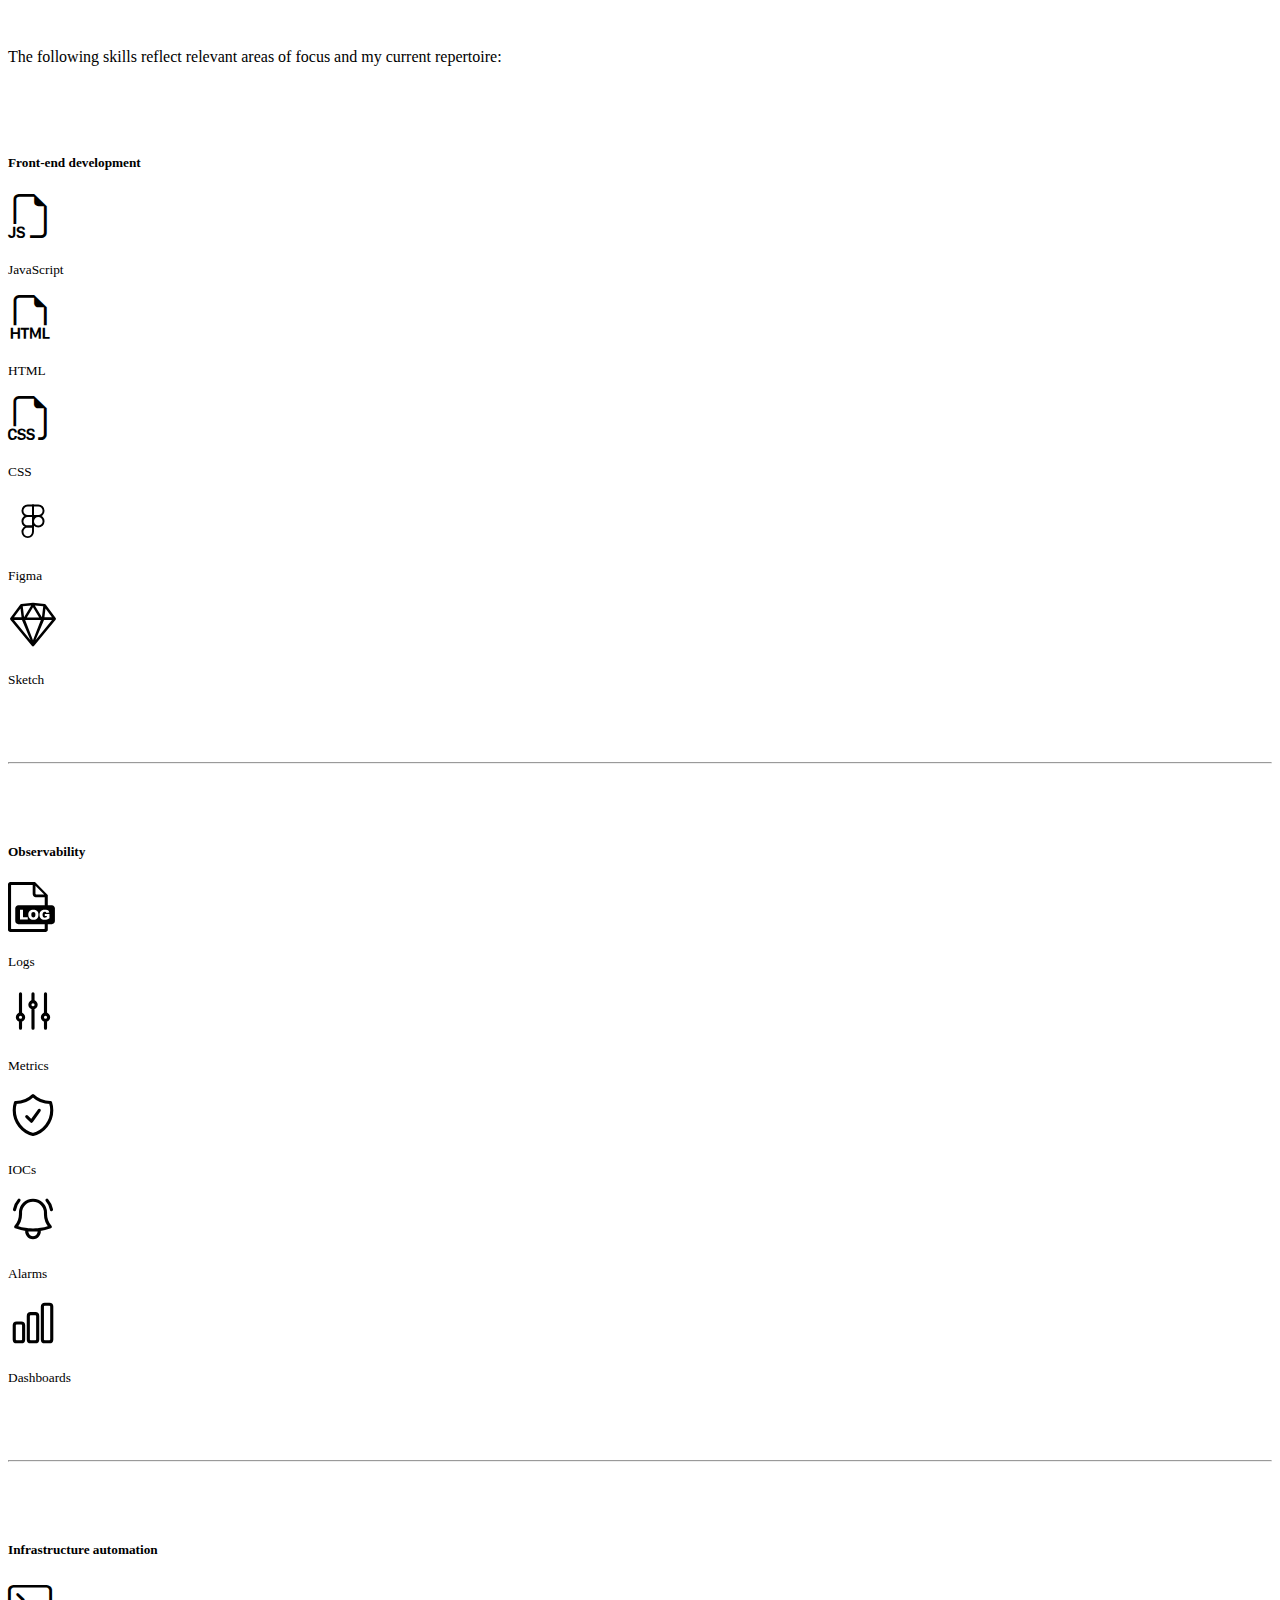
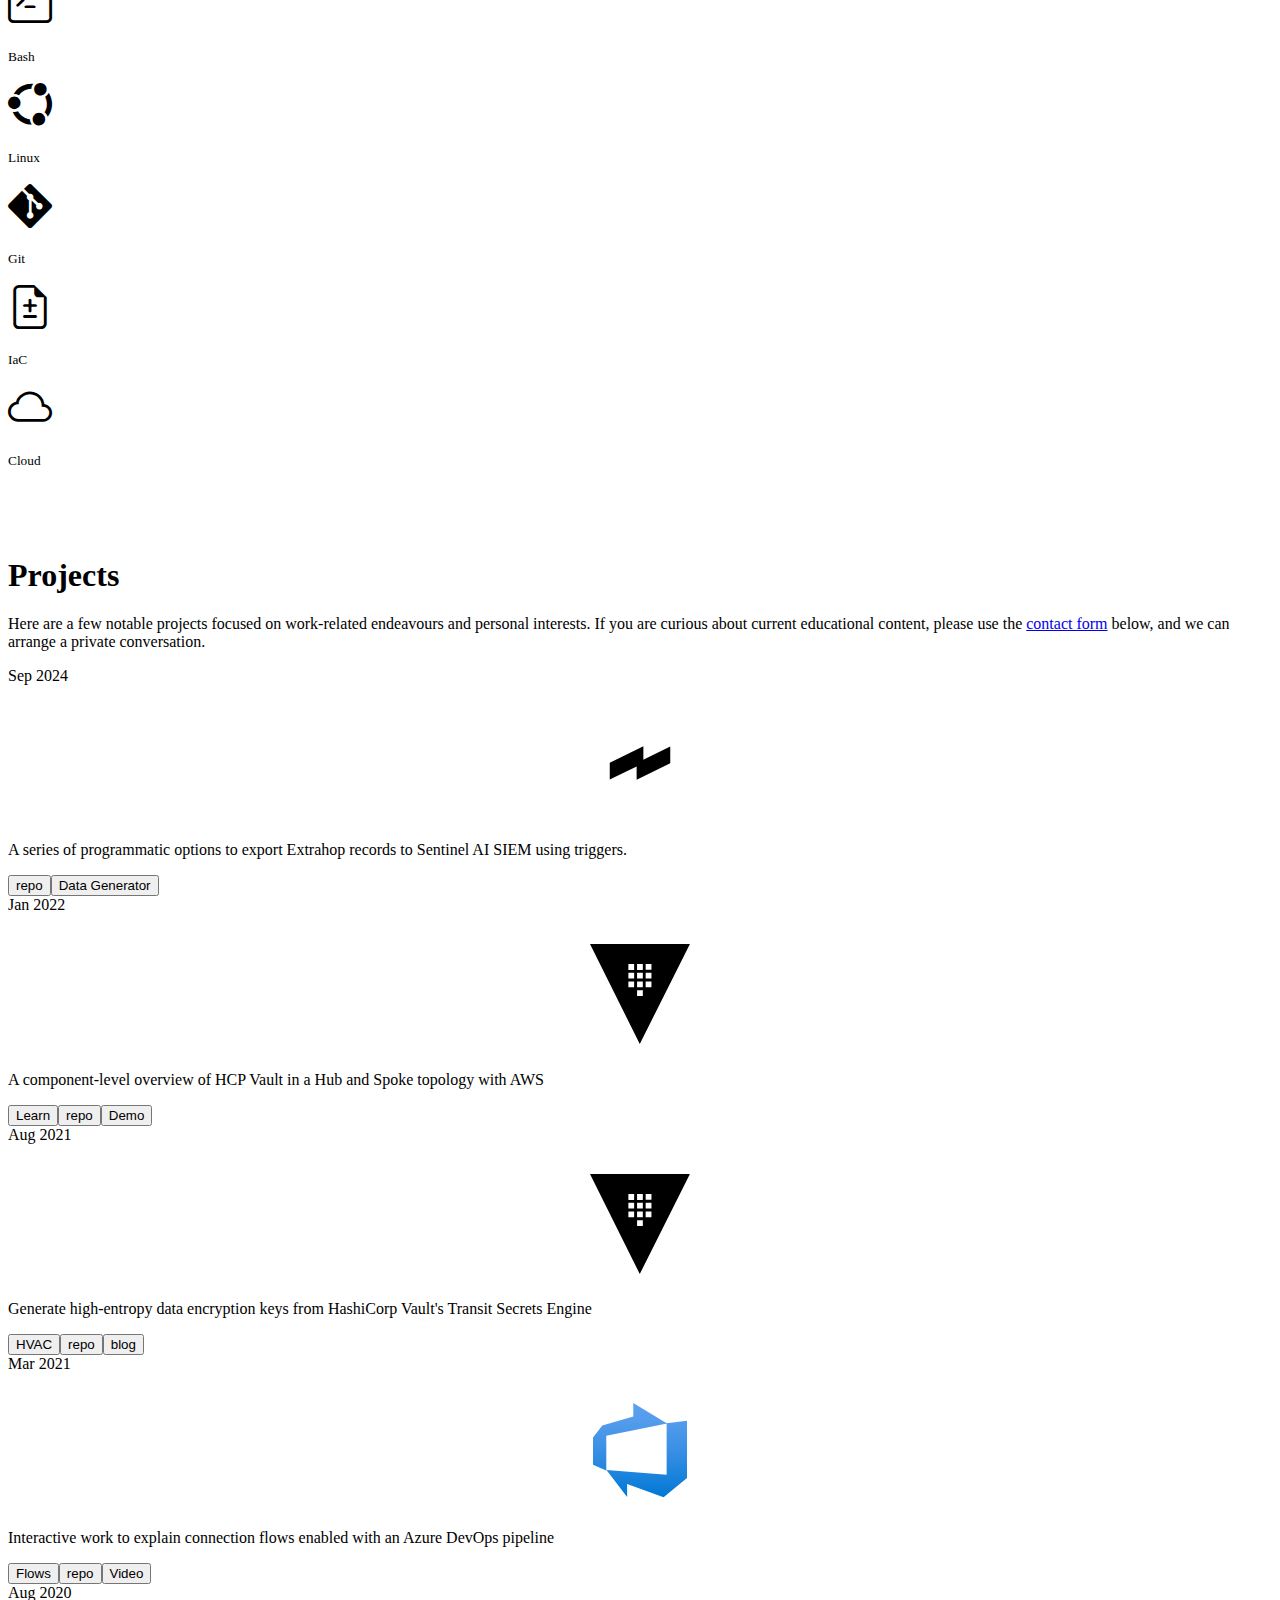
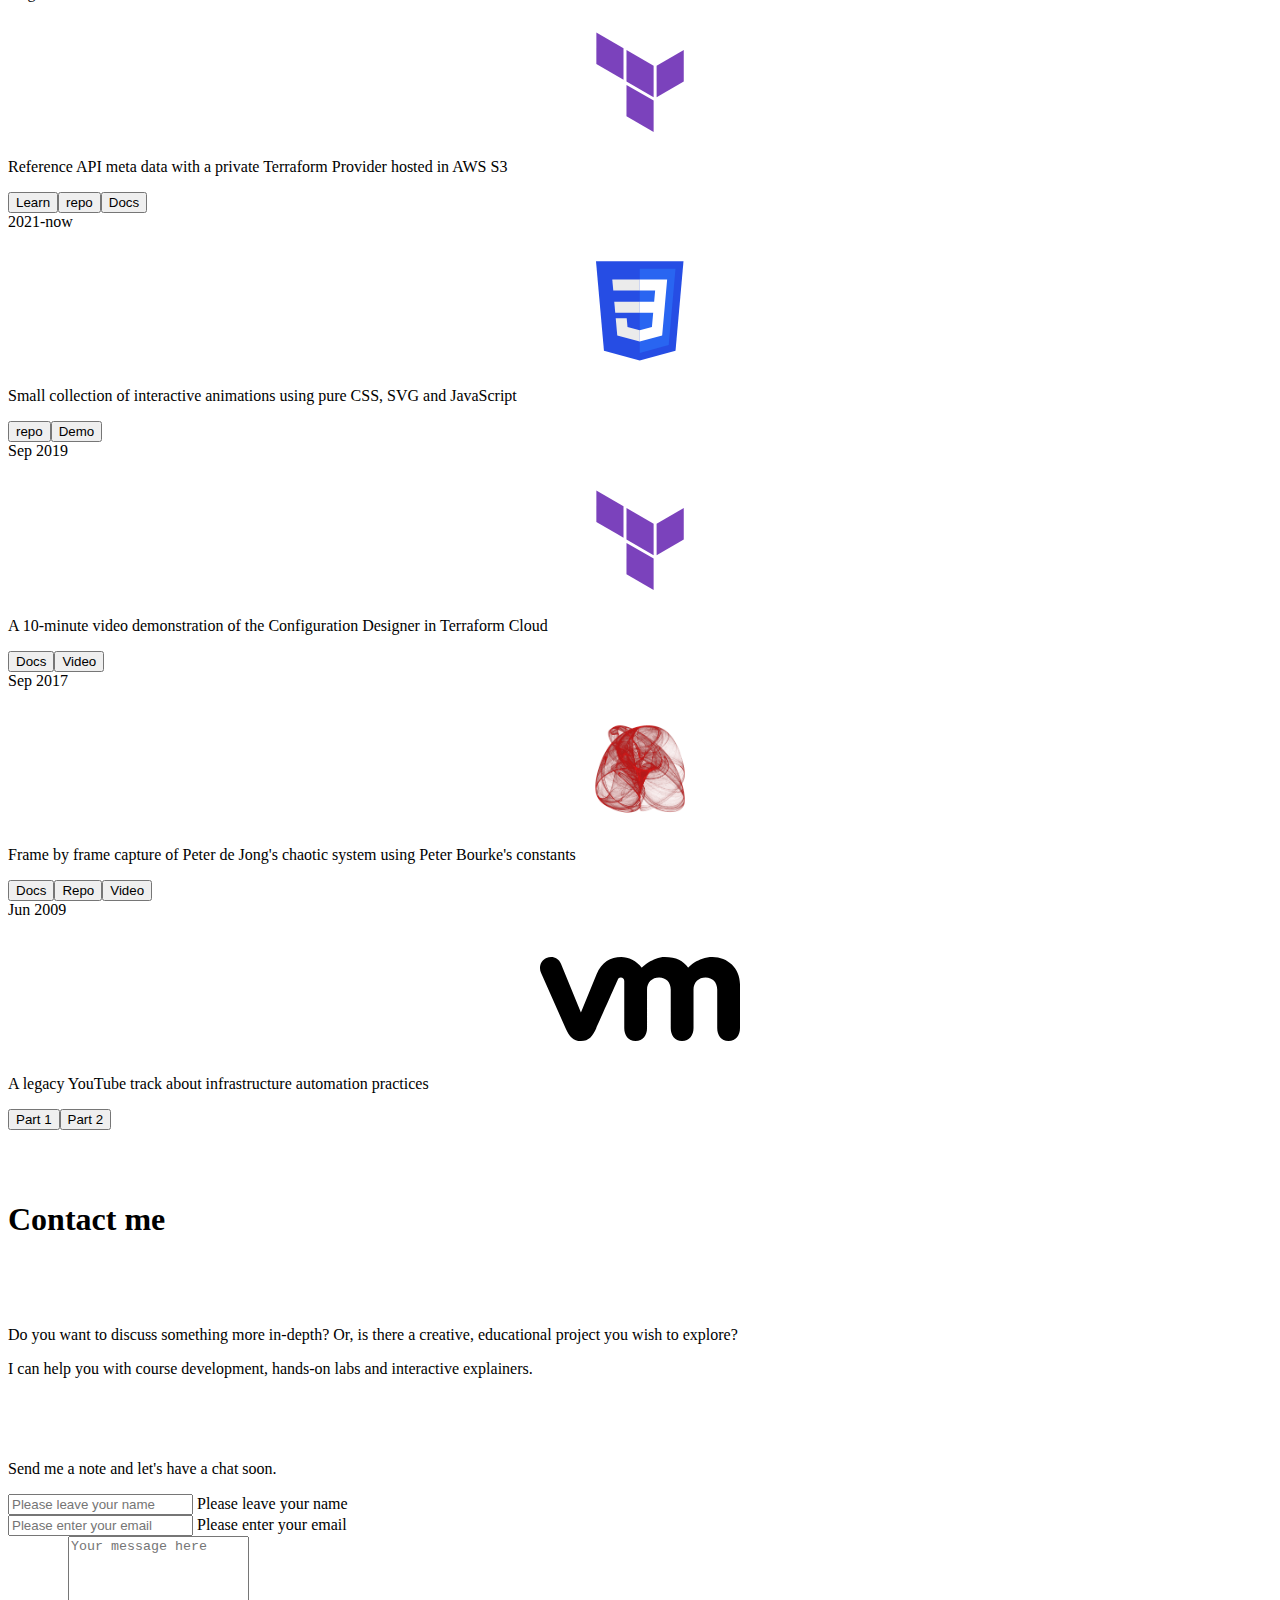
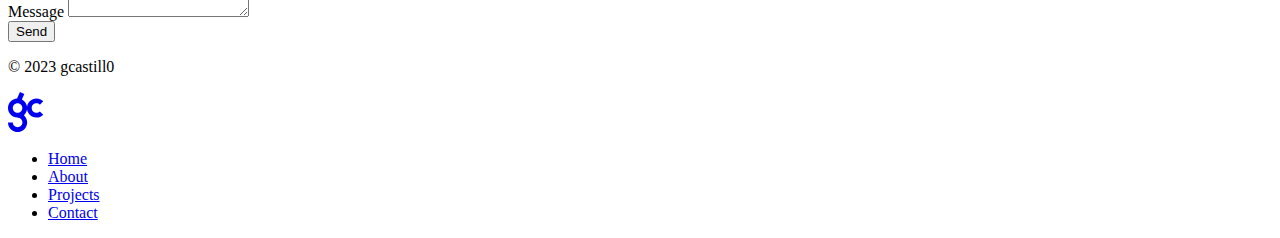
==== commit cada534f: "Updating description and adding new project" ====
--- a/index.html
+++ b/index.html
@@ -229,18 +229,22 @@
       <div class="container col-xl-10 col-xxl-8 px-4 py-5 border-top" id="about">
         <div class="px-4 py-5 my-5 text-center">
           <h1 class="display-5 fw-bold text-body-emphasis">About me</h1>
-          <div class="col-lg-10 mx-auto">
+          <div class="col-lg-7 mx-auto">
             <p class="lead mb-4">
-              I have over twenty years of experience in the Information Technology field in various roles,
-              including technical support manager, workflow automation specialist, integration developer,
-              infrastructure hardware planner, systems management consultant, data center automation,
-              training and enablement, and pre-sales management.
+              I have over twenty years of experience in Information Technology fields
+              including technical support, workflow automation, integration development,
+              infrastructure hardware, systems management, data center automation,
+              training and enablement, and solutions engineering.
             </p>
             <div class="vspacer"></div>
             <h3>Skills</h3>
-            <p class="lead mb-4">At the moment, I am focused in Cloud automation through workflow and pipelines, 
-              with a strong emphasis in infrastructure provisioning and secrets management. These skills reflect 
-              relevant areas of focus and my current repertoire:
+            <p class="lead mb-4">At the moment, I am focused on cyber security for data centers 
+              and the Cloud. I deal with high-volume, complex data pipelines, artificial intelligence, 
+              natural language processing, and SIEM.               
+            </p>
+            <br>
+            <p class="lead mb-4">
+              The following skills reflect relevant areas of focus and my current repertoire:
             </p>
           </div>
 
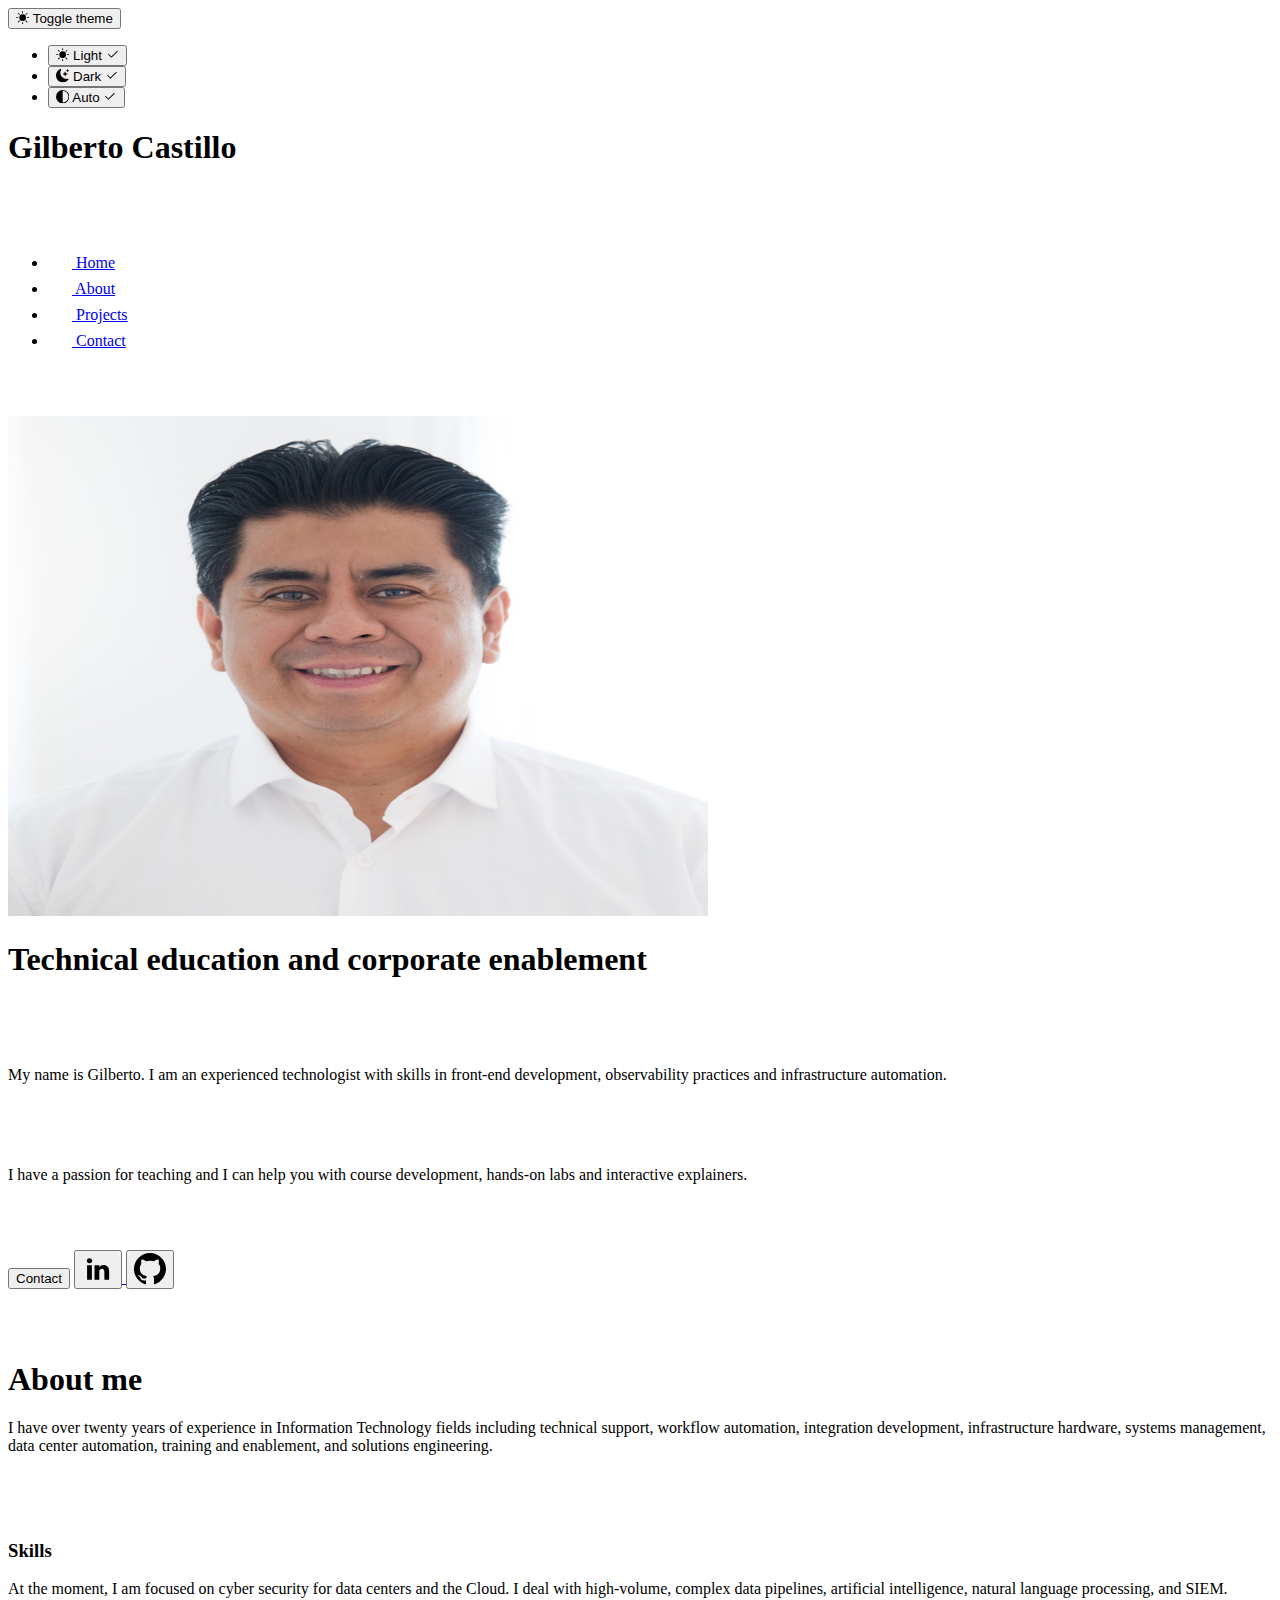
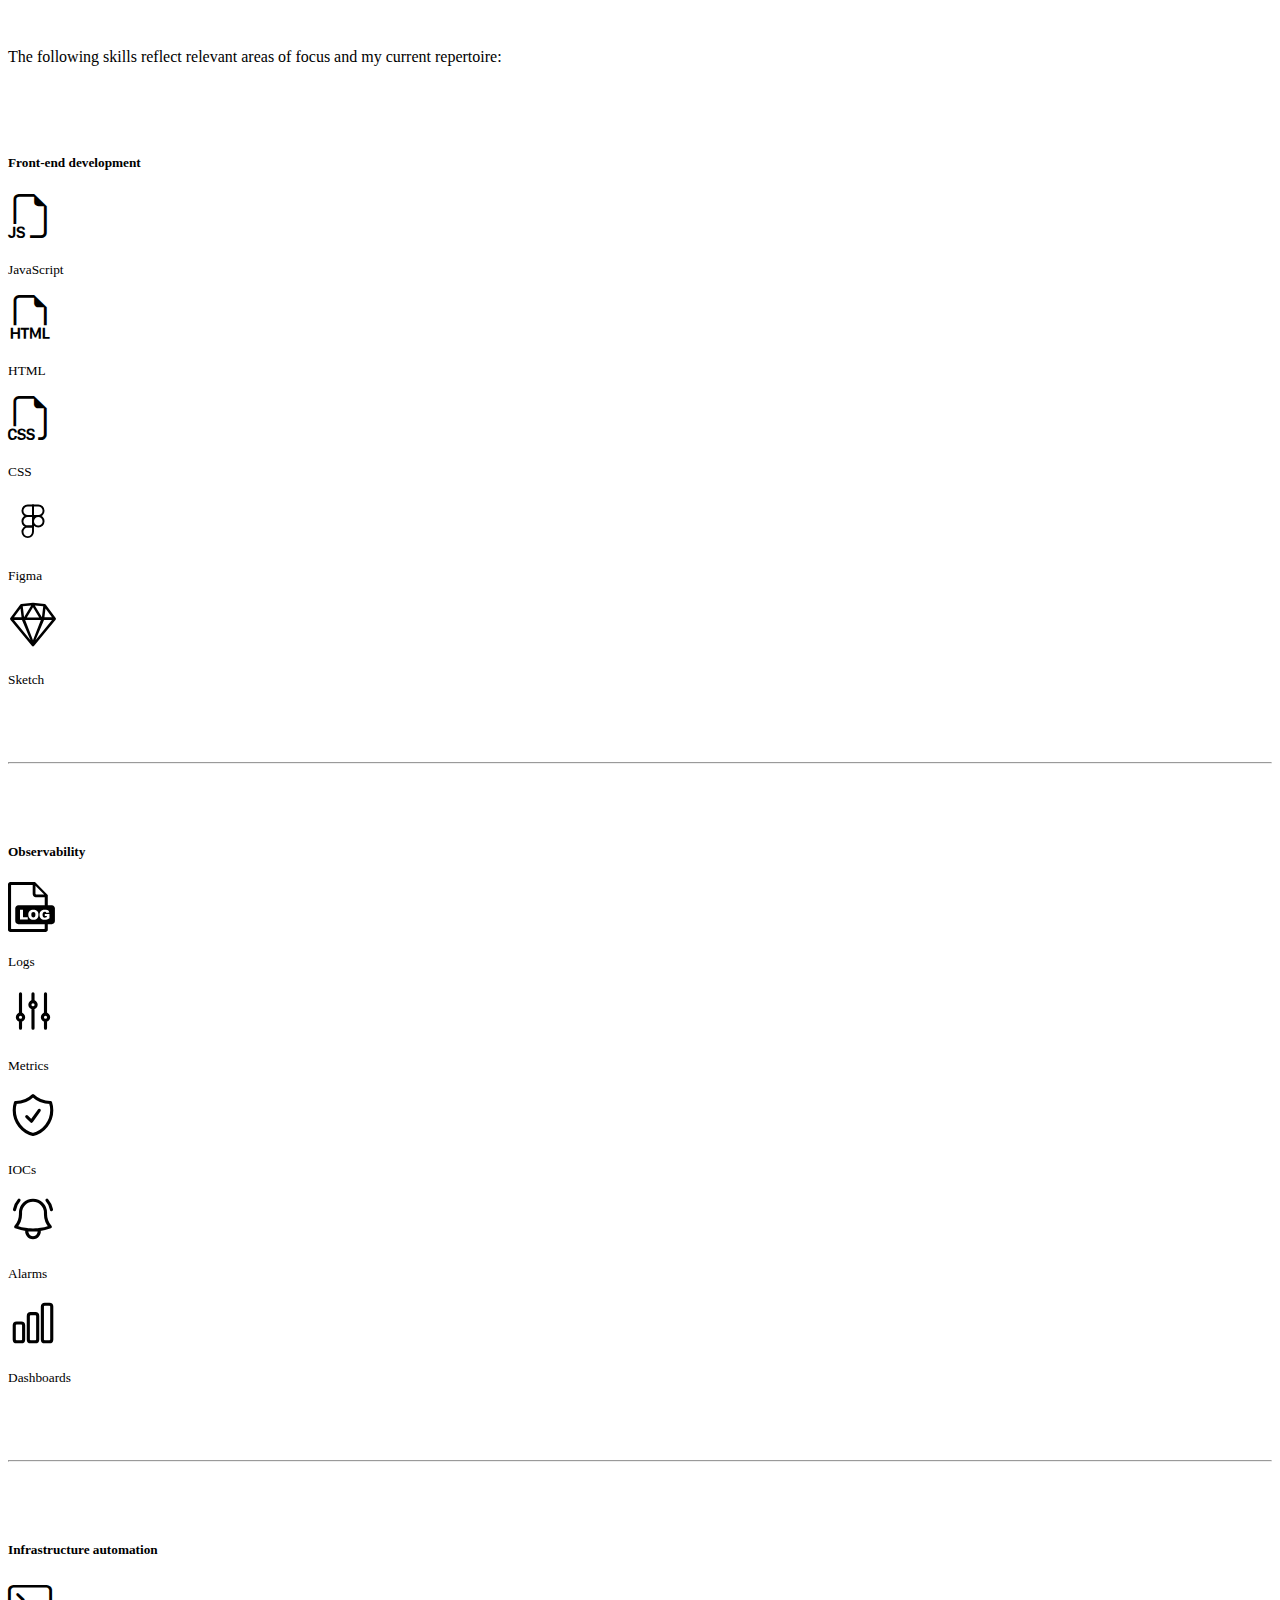
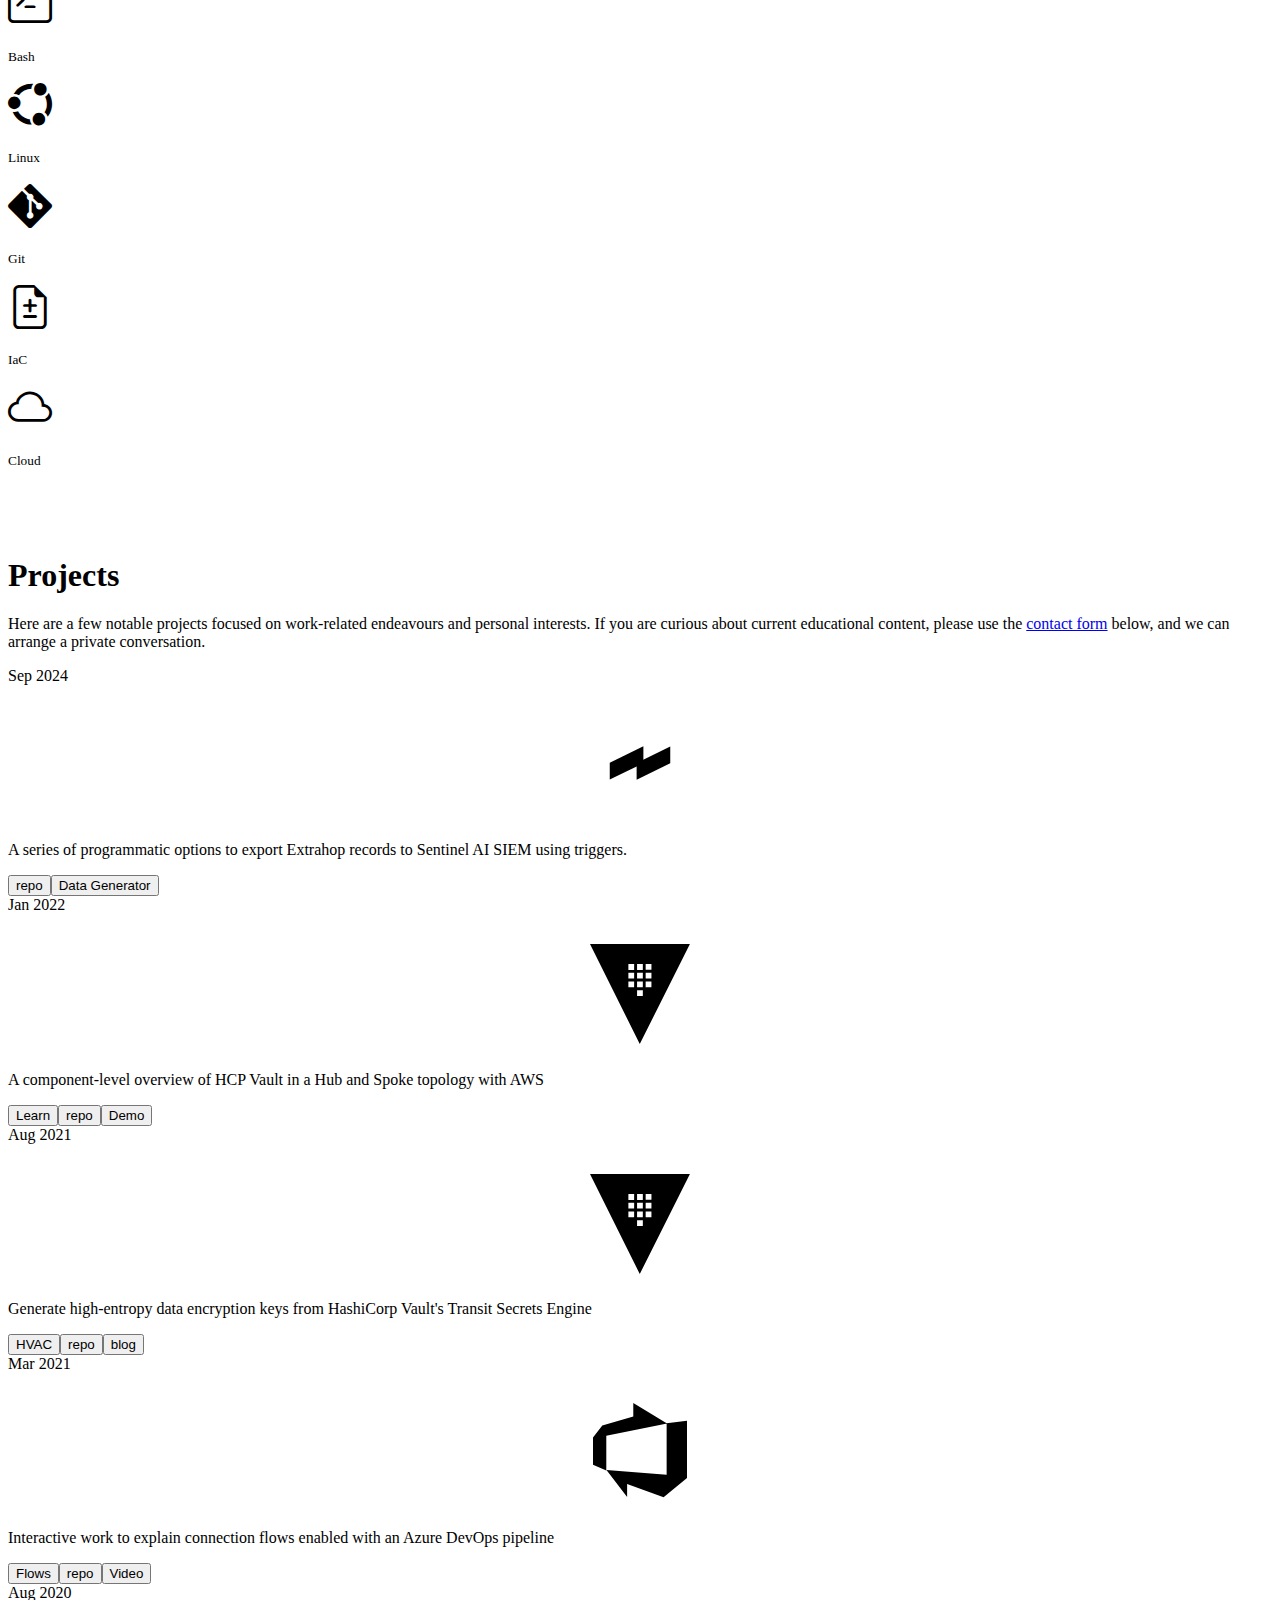
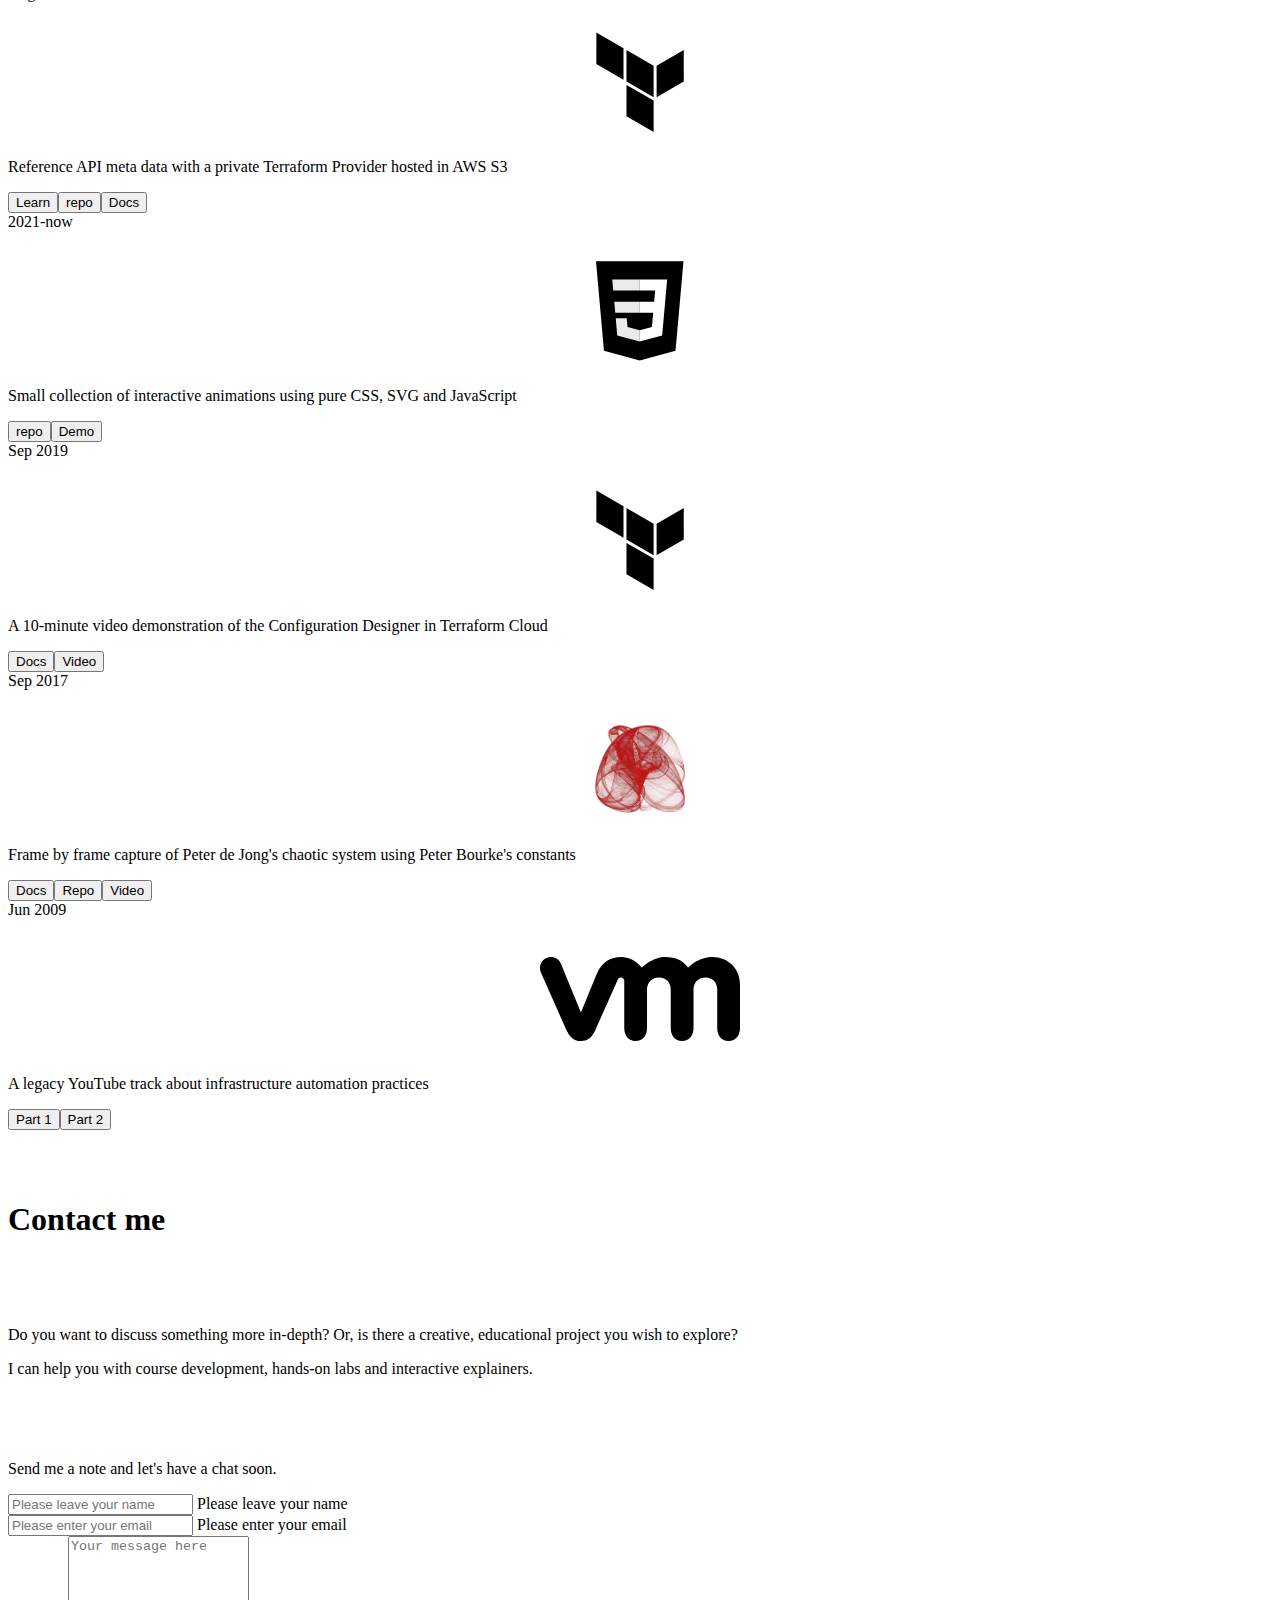
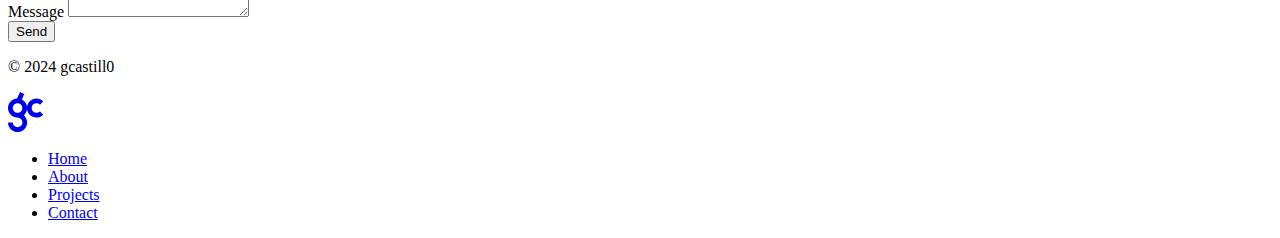
==== commit 438a7e46: "Updating copyright" ====
--- a/index.html
+++ b/index.html
@@ -460,7 +460,7 @@
 
       <div class="container">
         <footer class="d-flex flex-wrap justify-content-between align-items-center py-3 my-4 border-top">
-          <p class="col-md-4 mb-0 text-body-secondary">&copy; 2023 gcastill0</p>
+          <p class="col-md-4 mb-0 text-body-secondary">&copy; 2024 gcastill0</p>
 
           <a href="/"
             class="col-md-4 d-flex align-items-center justify-content-center mb-3 mb-md-0 me-md-auto link-body-emphasis text-decoration-none">
